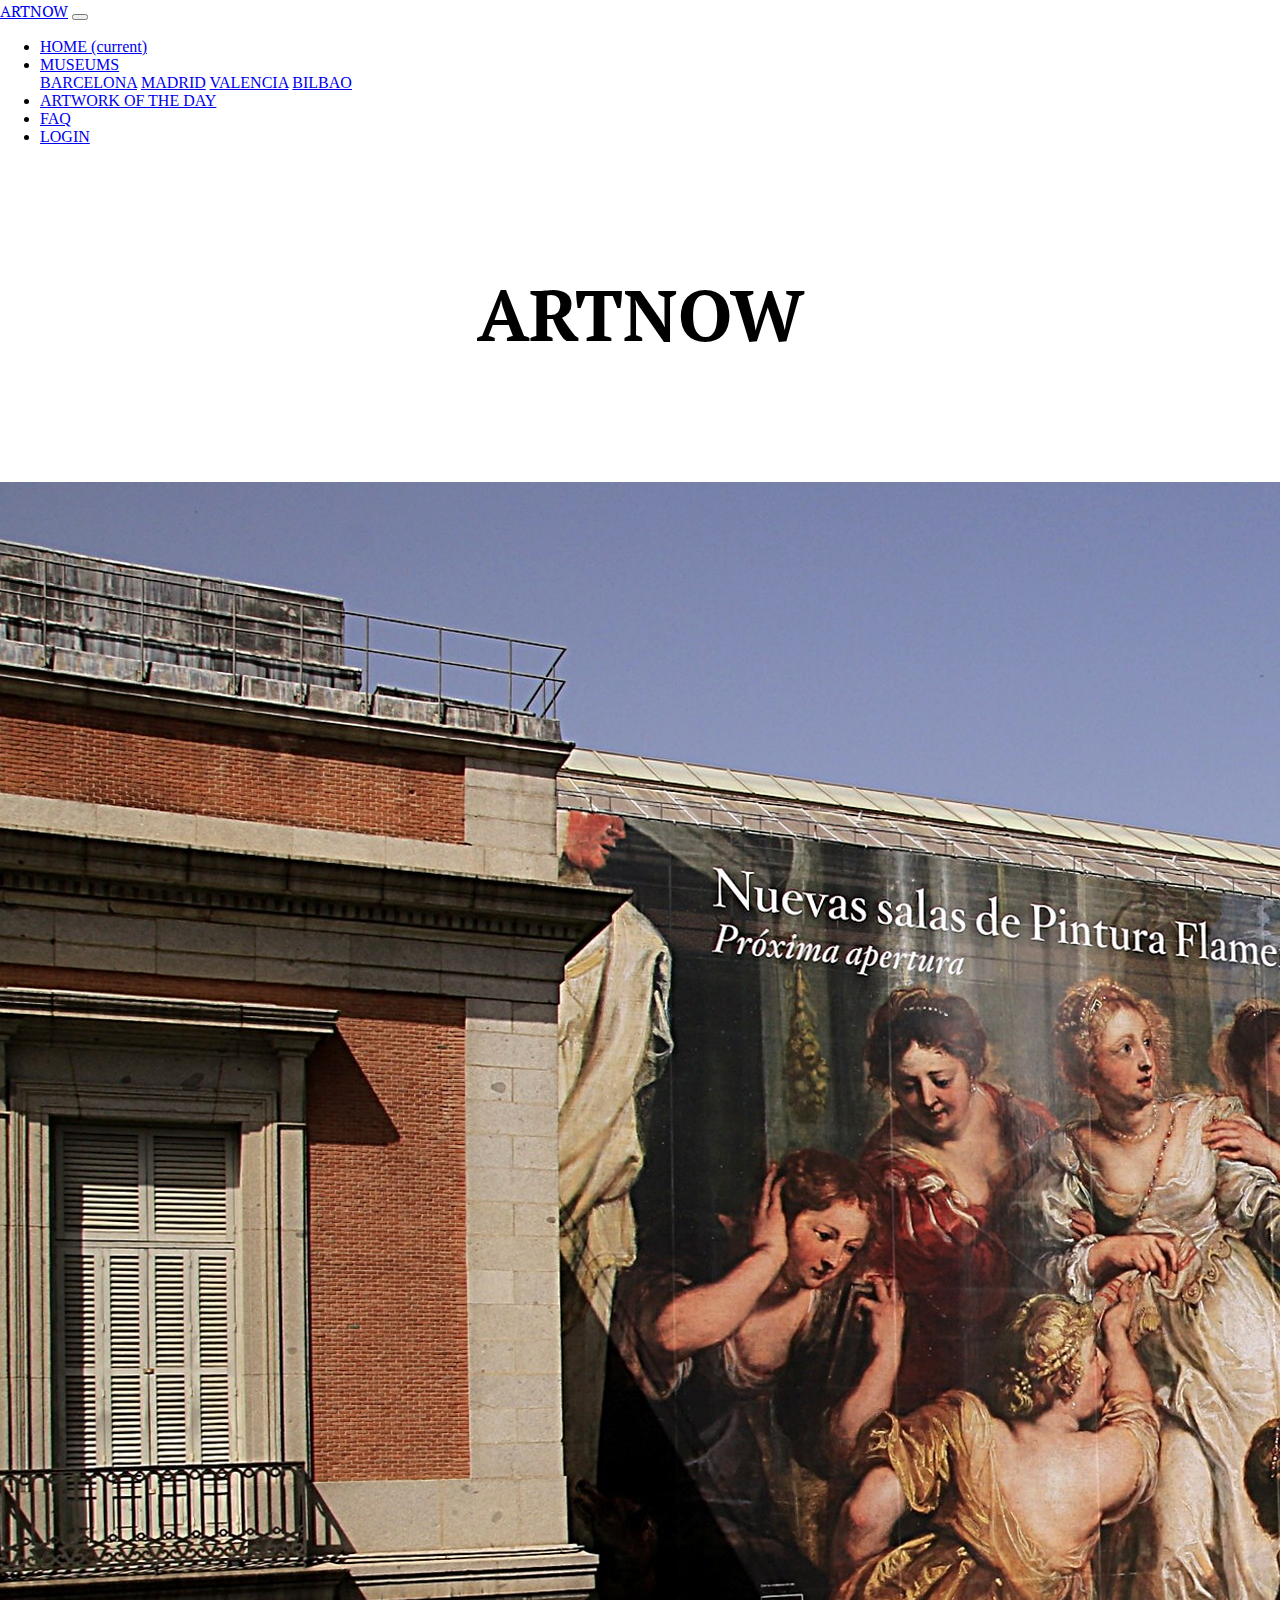
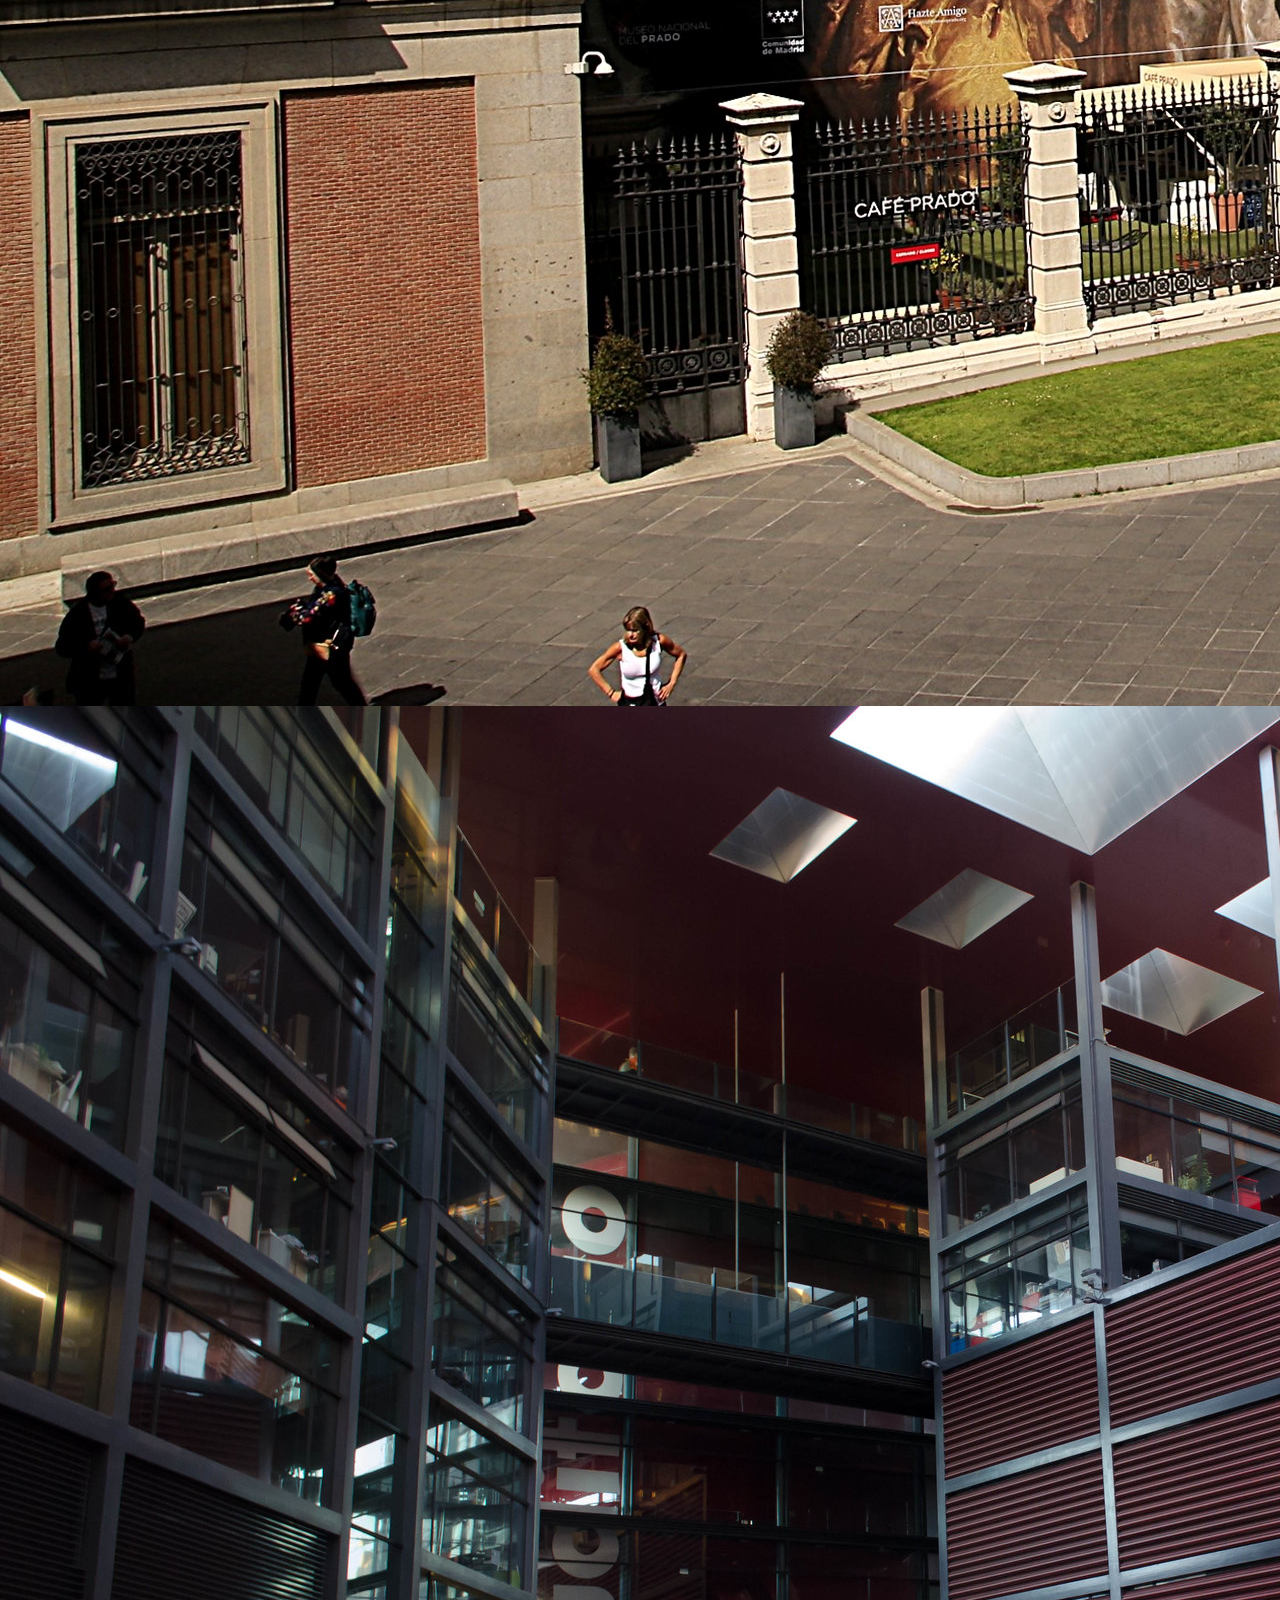
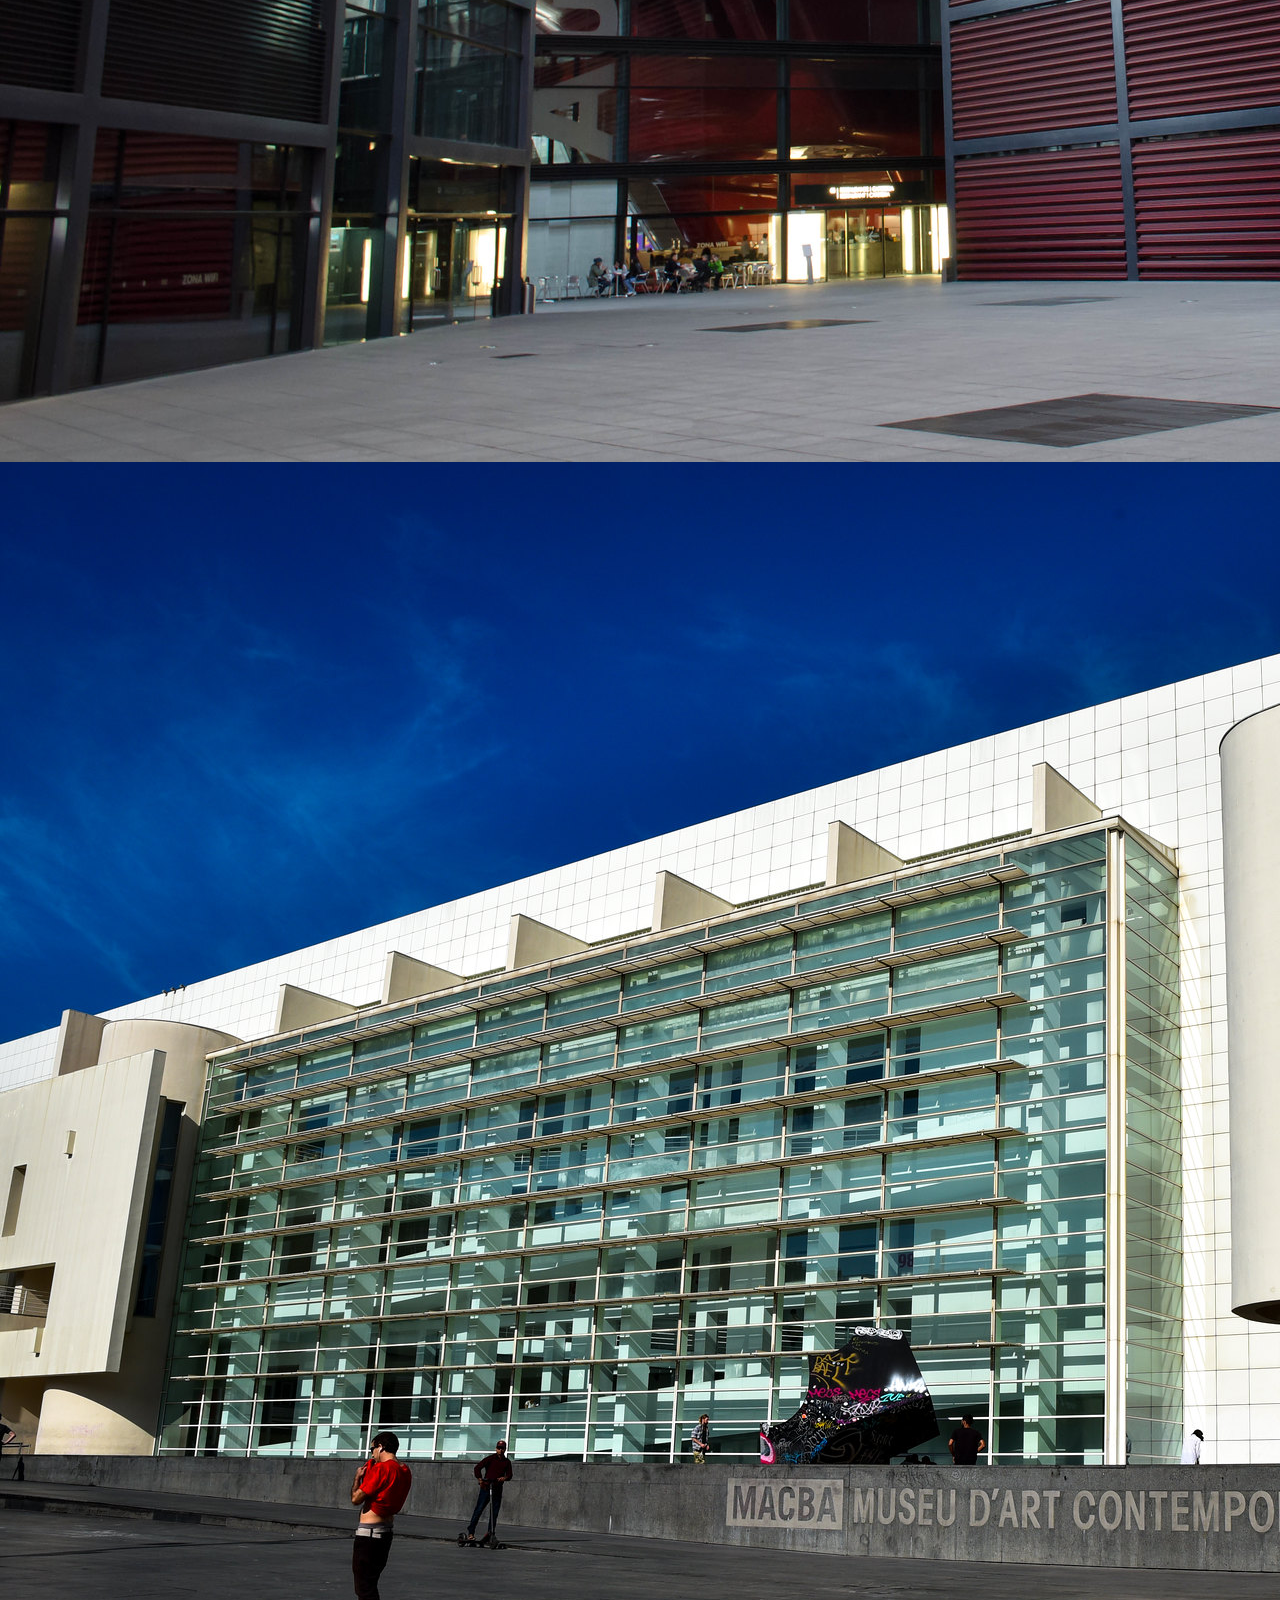
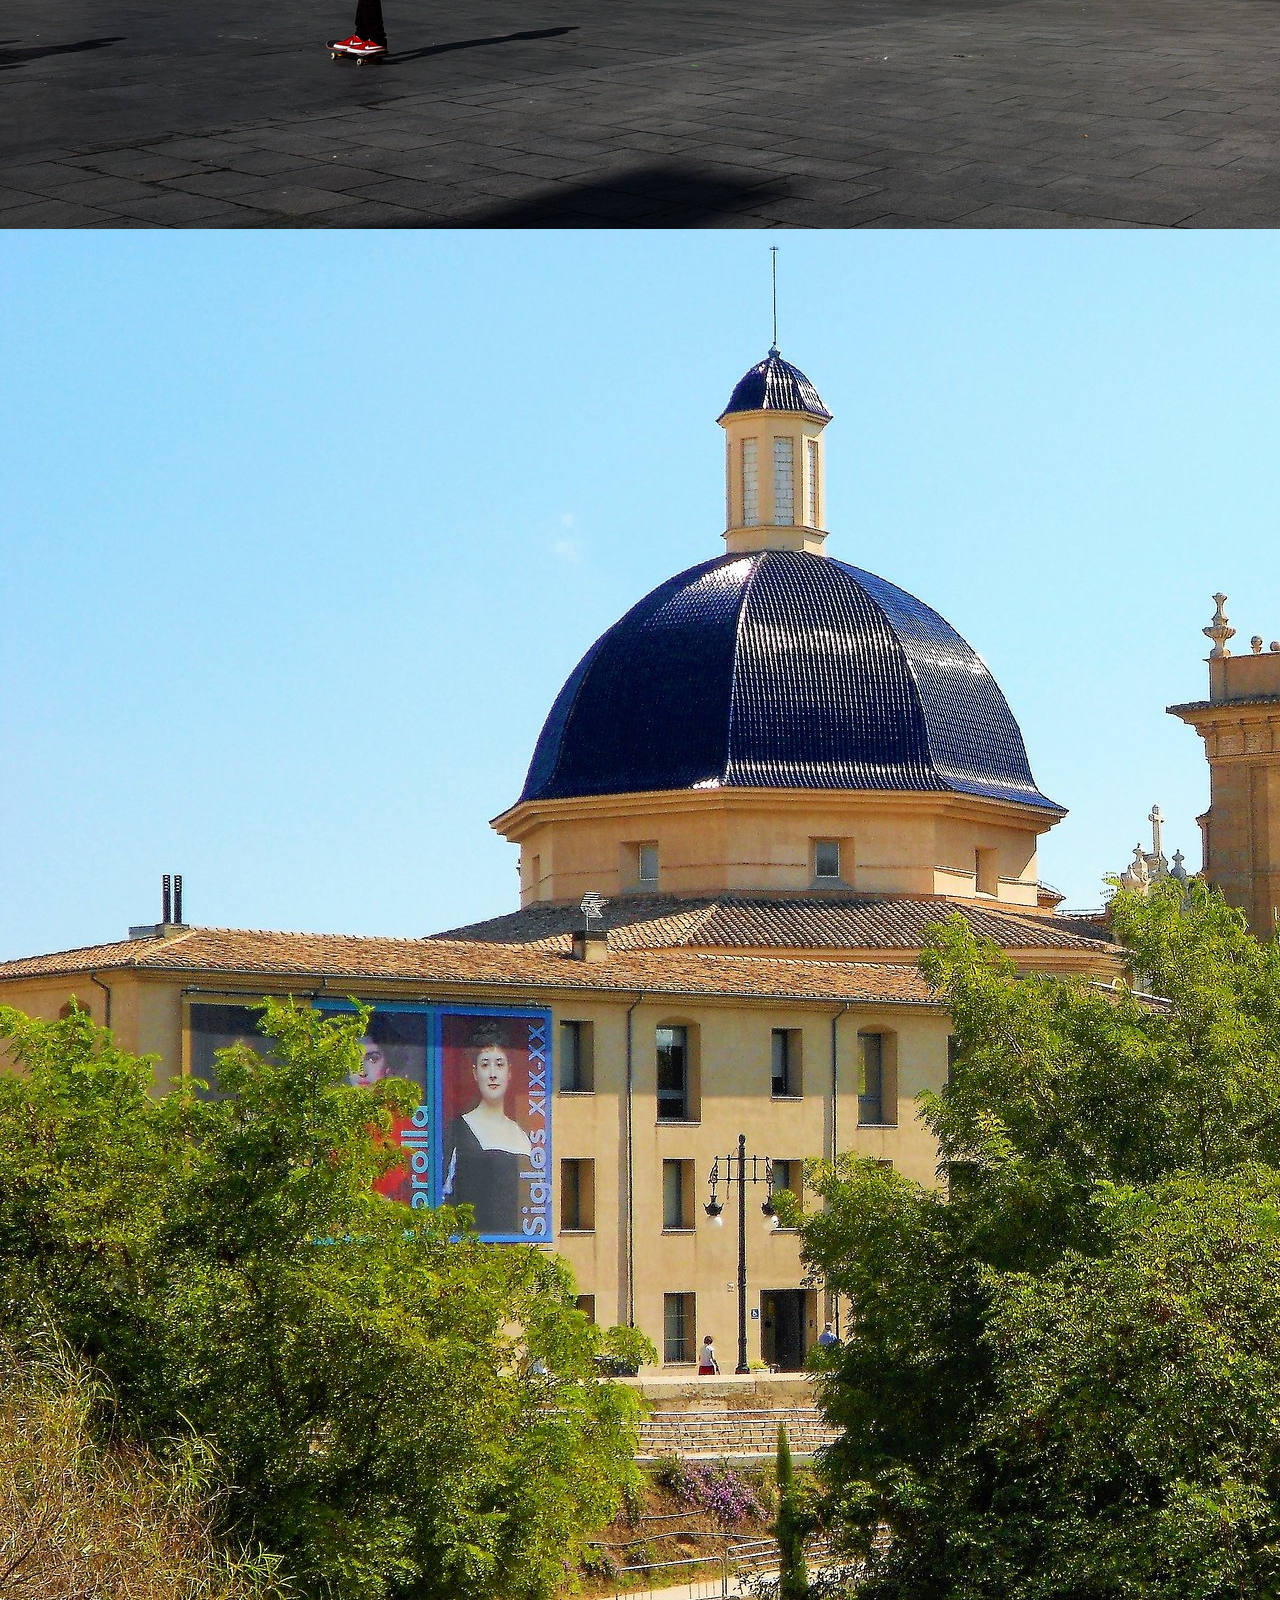
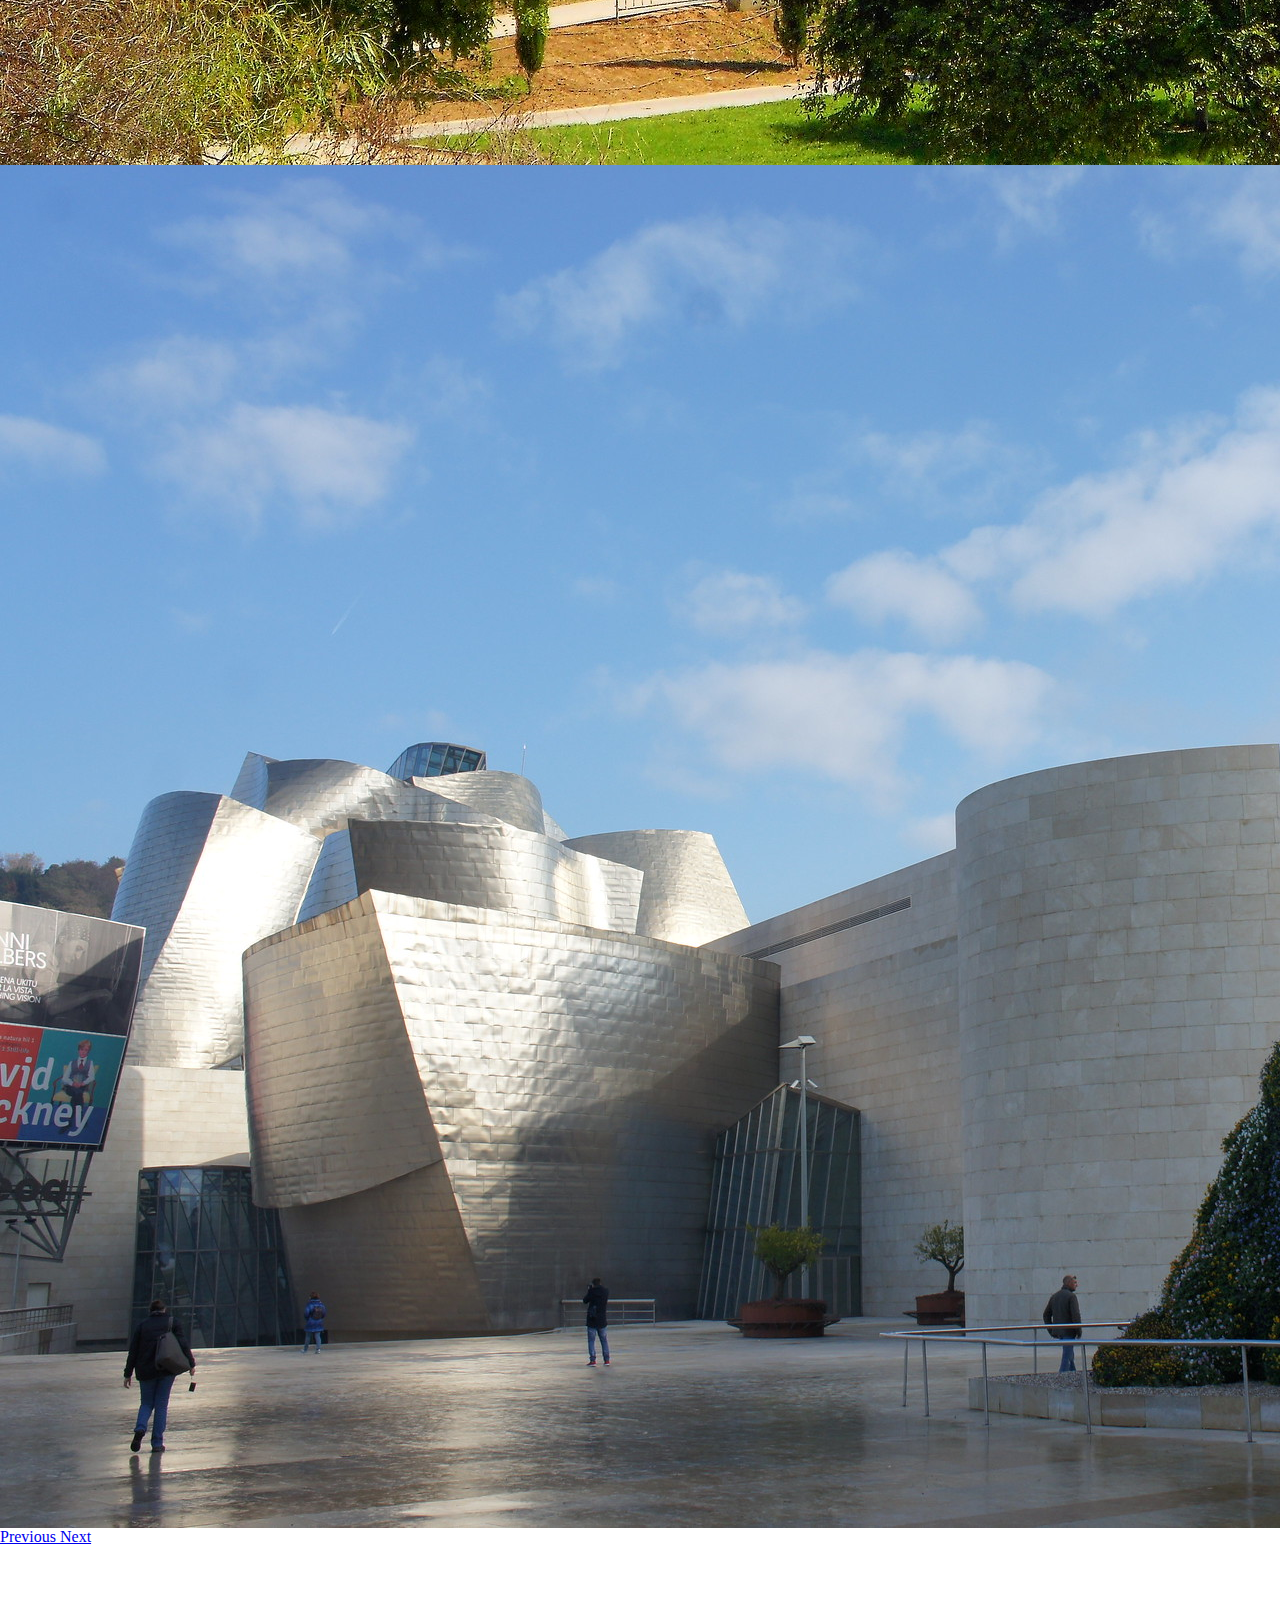
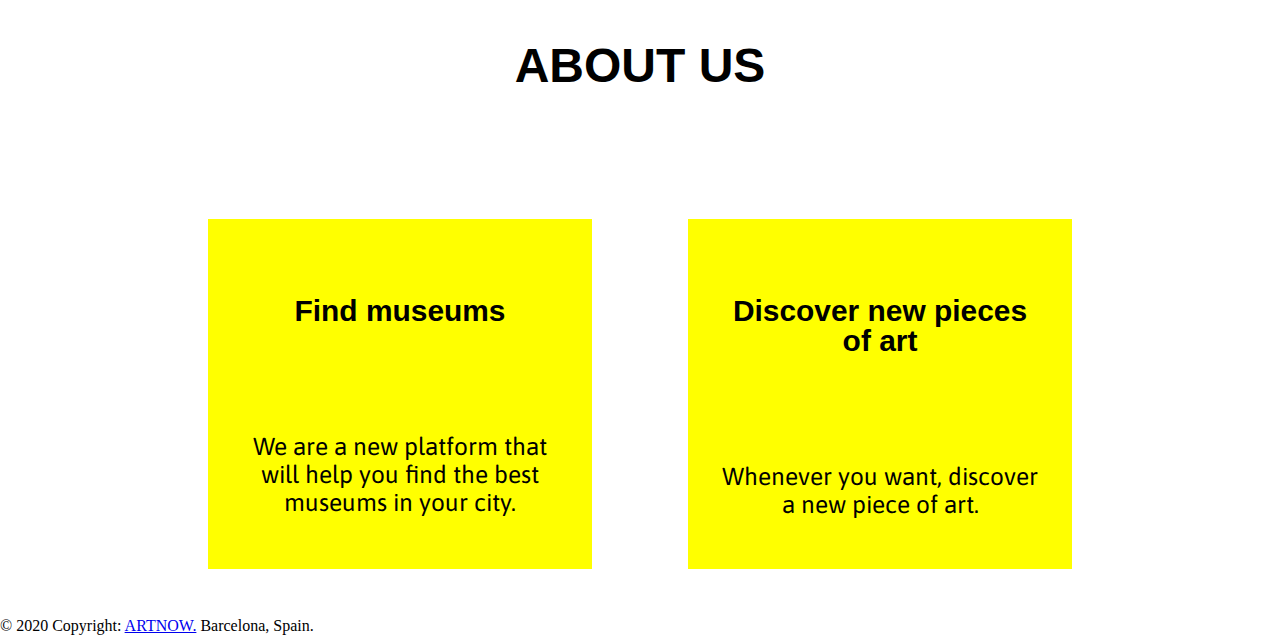
==== index.html @ 7fc39a29 "link to new repository" ====
<html lang="en">
<head>
    <meta charset="utf-8">
    <meta name="viewport" content="width=device-width, initial-scale=1, shrink-to-fit=no">

<!-- BOOTSTRAP AND CSS -->
<link rel="stylesheet" href="https://stackpath.bootstrapcdn.com/bootstrap/4.5.0/css/bootstrap.min.css" integrity="sha384-9aIt2nRpC12Uk9gS9baDl411NQApFmC26EwAOH8WgZl5MYYxFfc+NcPb1dKGj7Sk" crossorigin="anonymous">
<link rel="stylesheet" href="styles/style.css">

<!-- FONTS -->
<link href="https://fonts.googleapis.com/css2?family=PT+Serif:ital,wght@1,700&display=swap" rel="stylesheet">
<link href="https://fonts.googleapis.com/css2?family=PT+Serif:ital,wght@1,700&display=swap" rel="stylesheet">
<link href="https://fonts.googleapis.com/css2?family=Asap&display=swap" rel="stylesheet">

  <title>ARTNOW</title>
</head>
<body>

<!-- FIRST SECTION: NAV BAR -->
<nav class="navbar navbar-expand-lg navbar-light">
  <a class="navbar-brand" href="#">ARTNOW</a>
  <button class="navbar-toggler" type="button" data-toggle="collapse" data-target="#navbarNavDropdown" aria-controls="navbarNavDropdown" aria-expanded="false" aria-label="Toggle navigation">
    <span class="navbar-toggler-icon"></span>
  </button>
  <div class="collapse navbar-collapse" id="navbarNavDropdown">
    <ul class="navbar-nav">
      <li class="nav-item active">
        <a class="nav-link" href="#"> HOME <span class="sr-only">(current)</span></a>
      </li>
      <li class="nav-item dropdown">
        <a class="nav-link dropdown-toggle" href="museums.html" id="navbarDropdownMenuLink" data-toggle="dropdown" aria-haspopup="true" aria-expanded="false">
          MUSEUMS
        </a>
        <div class="dropdown-menu" aria-labelledby="navbarDropdownMenuLink">
          <a class="dropdown-item" href="museums.html">BARCELONA</a>
          <a class="dropdown-item" href="madrid.html">MADRID</a>
          <a class="dropdown-item" href="valencia.html">VALENCIA</a>
          <a class="dropdown-item" href="bilbao.html">BILBAO</a>
        </div>
      </li>
      <li class="nav-item">
        <a class="nav-link" href="artwork.html"> ARTWORK OF THE DAY </a>
      </li>
      <li class="nav-item">
        <a class="nav-link" href="faq.html"> FAQ </a>
      </li>
      <li class="nav-item">
        <a class="nav-link" href="singin.html"> LOGIN </a>
      </li>
    </ul>
  </div>
</nav>

<!-- H1 -->
<h2> ARTNOW </h2>

<!-- SECOND SECTION: CAROUSEL -->
<div id="carouselExampleControls" class="carousel slide" data-ride="carousel">
  <div class="carousel-inner">
    <div class="carousel-item active">
      <img class="d-block w-100" src="assets/img/prado.jpg" alt="First slide">
    </div>
    <div class="carousel-item">
      <img class="d-block w-100" src="assets/img/mncars.jpg" alt="Second slide">
    </div>
    <div class="carousel-item">
      <img class="d-block w-100" src="assets/img/macba.jpg" alt="Third slide">
    </div>
    <div class="carousel-item">
      <img class="d-block w-100" src="assets/img/mbav.jpg" alt="Third slide">
    </div>
    <div class="carousel-item">
      <img class="d-block w-100" src="assets/img/guggenheim.jpg" alt="Third slide">
    </div>
  </div>
  <a class="carousel-control-prev" href="#carouselExampleControls" role="button" data-slide="prev">
    <span class="carousel-control-prev-icon" aria-hidden="true"></span>
    <span class="sr-only">Previous</span>
  </a>
  <a class="carousel-control-next" href="#carouselExampleControls" role="button" data-slide="next">
    <span class="carousel-control-next-icon" aria-hidden="true"></span>
    <span class="sr-only">Next</span>
  </a>
</div>

<!-- THIRD SECTION: BOXES -->
  <section class="section-two" id="section-two-boxes">
    <h3> ABOUT US </h3>
    <div>
      <article class="box">
        <h5> Find museums </h5>
        <br />
        <p> We are a new platform that will help you find the best museums in your city. </p>
      </article>
      <article class="box">
        <h5> Discover new pieces of art </h5>
        <br />
        <p> Whenever you want, discover a new piece of art. </p>
      </article>
    </div>
  </section>

<!-- FOUR SECTION: FOOTER -->
  <footer class="page-footer font-small blue">
    <div class="footer-copyright text-center py-3">© 2020 Copyright:
      <a href="#">ARTNOW.</a> Barcelona, Spain.
    </div>
  </footer>

<!-- Primero jQuery, segundo Popper.js, tercero Bootstrap JS -->
<script src="https://code.jquery.com/jquery-3.5.1.slim.min.js" integrity="sha384-DfXdz2htPH0lsSSs5nCTpuj/zy4C+OGpamoFVy38MVBnE+IbbVYUew+OrCXaRkfj" crossorigin="anonymous"></script>
<script src="https://cdn.jsdelivr.net/npm/popper.js@1.16.0/dist/umd/popper.min.js" integrity="sha384-Q6E9RHvbIyZFJoft+2mJbHaEWldlvI9IOYy5n3zV9zzTtmI3UksdQRVvoxMfooAo" crossorigin="anonymous"></script>
<script src="https://stackpath.bootstrapcdn.com/bootstrap/4.5.0/js/bootstrap.min.js" integrity="sha384-OgVRvuATP1z7JjHLkuOU7Xw704+h835Lr+6QL9UvYjZE3Ipu6Tp75j7Bh/kR0JKI" crossorigin="anonymous"></script>
</body>
</html>
---- styles/style.css ----
/* 0 GENERAL SETTINGS */
        
/* 0 HTML AND BODY */
html, body {
margin: 0;
padding: 0;
}
    
body {
font-size: 1em;
}

p{
font-size: 0.8em;
font-family: 'Asap', sans-serif;
}

.navbar-brand{
font-family: 'PT Serif', serif;
}

h2{
font-family: 'PT Serif', serif;
font-size: 3em;
text-align: center;
line-height: 1em;  
padding-top: 1em;
padding-bottom: 1em;
}
    
h3 {
font-family: 'PT Sans Caption', sans-serif;
font-size: 3em;
text-align: center;
line-height: 1em;
}
    
h4 {
font-family: 'PT Sans Caption', sans-serif;
font-size: 1em;
margin-bottom: 1em;
line-height: 1em;
text-align:left;
}

h5 {
font-family: 'PT Sans Caption', sans-serif;
font-size: 1em;
text-align: center;
line-height: 1em;
}

/* RESPONSIVE DESIGN GENERAL SETTINGS */

@media (min-width: 800px){
p{
        font-size: 0.9em; 
}
h2{
        font-size: 4.5em;
        text-align: center;
        line-height: 1em;  
        padding-top: 1em;
        padding-bottom: 1em; 
        }
h3{
        font-size: 3em;
        text-align: center;
        line-height: 1em;  
}
h4{
        font-size: 1.5em;
        margin-bottom: 1em;
        line-height: 1em;
        text-align:left;   
}
h5{
        font-family: 'PT Sans Caption', sans-serif;
        font-size: 1.1em;
        text-align: center;
        line-height: 1em;   
}       
}

/* SECOND SECTION: CAROUSEL */

/* THIRD SECTION: BOXES */  
.section-two {
width: 30em;
margin: 0 auto;
padding: 3em 0em;
}
  
.box {
background-color: yellow;
font-size: 1.7em;
text-align: center;
border: 0.1 solid #EEE;
box-sizing: border-box;
margin: 3em 5% 0 5%;
padding: 1em;
width: 40%;
}

#section-two-boxes > div {
display: flex;
justify-content: space-between;
flex-direction: row;
flex-wrap: wrap;
}

.box:hover {
background-color: #E6DDF3;
transition-property: height;
transition-duration: 1s;
transition-timing-function:linear;
transition-delay: 1s;
}

/* RESPONSIVE DESIGN BOXES */

@media (min-width: 800px){
        .section-two{
        width: 60em;
        margin: 0 auto;
        padding: 3em 0em;     
        }
}

/* FOUR SECTION: FOOTER */

        /* 2 MUSEUMS */

/* FIRST SECTION: MUSEUMS BOXES */        
.section-one-museums {
width: 20em;
margin: 0 auto;
padding: 1em 0;
}

#section-one-boxes-museums > div {
display: flex;
justify-content: space-between;
flex-direction: column;
flex-wrap: wrap;
}

.box-museums img {
width: 15em;
float: left;
padding-right:1em;
}
  
.box-museums {
background-color: yellow;
font-size: 1.1em;
text-align: left;
box-sizing: border-box;
margin: 0.5em 5% 0 0;
padding: 2em;
width: 100%;
}

.a-museum{
text-decoration: none;
color: black;
font-size: 0.9em;
}

/* RESPONSIVE DESIGN FOR MUSEUMS BOXES */

@media (min-width: 800px){
.section-one-museums{
        width: 70em;
        margin: 0 auto;
        padding: 3em 0;
        }
.box-museums img{
        width: 30em;
        float: left;
        padding-right:2em;      
        }
.box-museums{
        background-color: yellow;
        font-size: 1.1em;
        text-align: left;
        box-sizing: border-box;
        margin: 3em 5% 0 0;
        padding: 3em;
        width: 100%;
        }
.a-museum{
        text-decoration: none;
        color: black;
        font-size: 0.9em;      
        }
}

        /* 3 ARTWORK OF THE DAY */

/* FIRST SECTION: ARTWORK OF THE DAY */      

.section-one-artwork {
width: 20em;
margin: 0 auto;
padding: 1em 0;
object-fit: contain;
}
    
#section-one-box-artwork > div {
display: flex;
justify-content: space-between;
flex-direction: column;
flex-wrap: wrap;
}
    
.box-artwork img {
width: 30%;
float: left;
padding-right:2em;
}
      
.box-artwork {
background-color: white;
font-size: 1.1em;
text-align: left;
box-sizing: border-box;
margin: 2em 5% 0 0;
padding: 2em;
width: 100%;
height: 100%;
}

/* RESPONSIVE DESIGN FOR ARTWORK OF THE DAY BOX */

@media (min-width: 800px){
.section-one-artwork{
        width: 70em;
        padding: 3em 0;
        object-fit: contain;
        }
.box-artwork img{
        width: 50%;
        float: left;
        padding-right:2em;
        }
}

        /* 4 FAQ */

.section-one-faq {
width: 20em;
margin: 0 auto;
padding: 1em 0;
}
            
#section-one-boxes-faq > div {
display: flex;
justify-content: space-between;
flex-direction: column;
flex-wrap: wrap;
}
            
.box-faq:hover {
background-color: #E6DDF3;
width: 100%;
transition-property: height;
transition-duration: 1s;
transition-timing-function:linear;
transition-delay: 1s;
}
              
.box-faq {
background-color: yellow;
font-size: 1.3em;
text-align: left;
box-sizing: border-box;
margin: 2em 5% 0 0;
padding: 1em;
width: 100%;
}

/* RESPONSIVE DESIGN FOR FAQ BOXES */

@media (min-width: 800px){
.section-one-faq{
        width: 70em;
        margin: 0 auto;
        padding: 3em 0;
        }
}
         
        /* 5 LOG IN */

.section-one-login {
width: 20em;
margin: 0 auto;
padding: 3em 0;
text-align: center;
}
                    
.box-login {
background-color: yellow;
font-size: 1.1em;
text-align: center;
box-sizing: border-box;
margin: 2em 5% 0 0;
padding: 5em;
width: 100%;
}
            
.a-login{
text-decoration: none;
color: black;
}
            
.form-login-container button {
border: 0.01 solid black;
color: black;
background-color: white;
padding: 0.1em;
margin-top: 2em;
}
            
.login-form {
width: 100%;
margin: 0.1em auto auto auto;
font-size: 1.1em;
text-align: center;
}
            
.form-login-container input, select {
height: 2em;
padding: 0.1em;
width: 100%;
outline: none;
}

/* RESPONSIVE DESIGN FOR LOGIN BOX */

@media (min-width: 800px){
.section-one-login{
        width: 25em;
        margin: 0 auto;
        padding: 3em 0;
        text-align: center;
        }
}

        /* 6 REGISTER */

.section-one-register {
width: 20em;
margin: 0 auto;
padding: 3em 0;
text-align: center;
}
                    
.box-register {
background-color: yellow;
font-size: 1.1em;
text-align: center;
box-sizing: border-box;
margin: 2em 5% 0 0;
padding: 5em;
width: 100%;
}
            
.singup-button{
text-decoration: none;
color: black;
}
            
.form-register-container button {
border: 0.01 solid black;
color: black;
background-color: white;
padding: 0.1em;
margin-top: 2em;
}
            
.register-form {
width: 100%;
margin: 0.1em auto auto auto;
font-size: 1.1em;
text-align: center;
}
            
.form-register-container input, select {
height: 2em;
padding: 0.1em;
width: 100%;
outline: none;
}

/* RESPONSIVE DESIGN FOR SIGN UP BOX */

@media (min-width: 800px){
.section-one-register{
        width: 25em;
        margin: 0 auto;
        padding: 3em 0;
        text-align: center;
}
}


.container-error{
        color: red;
      }
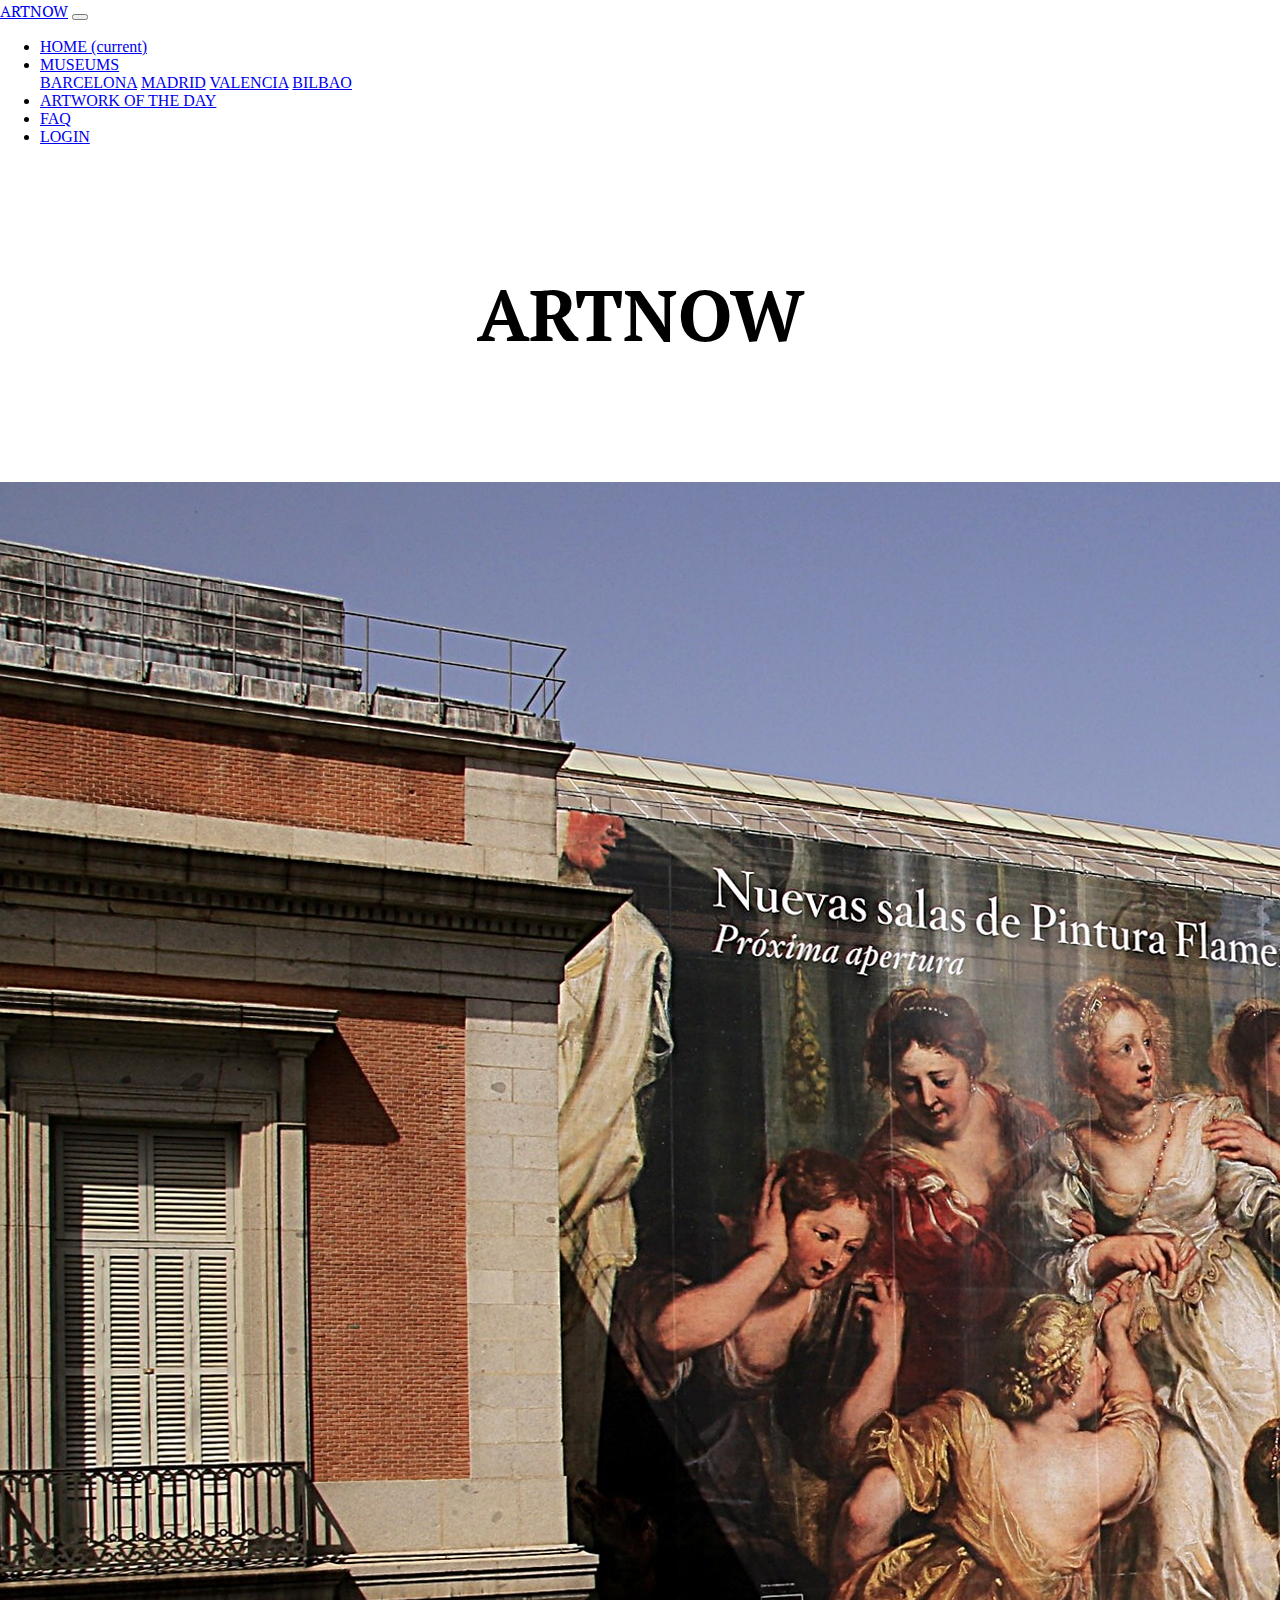
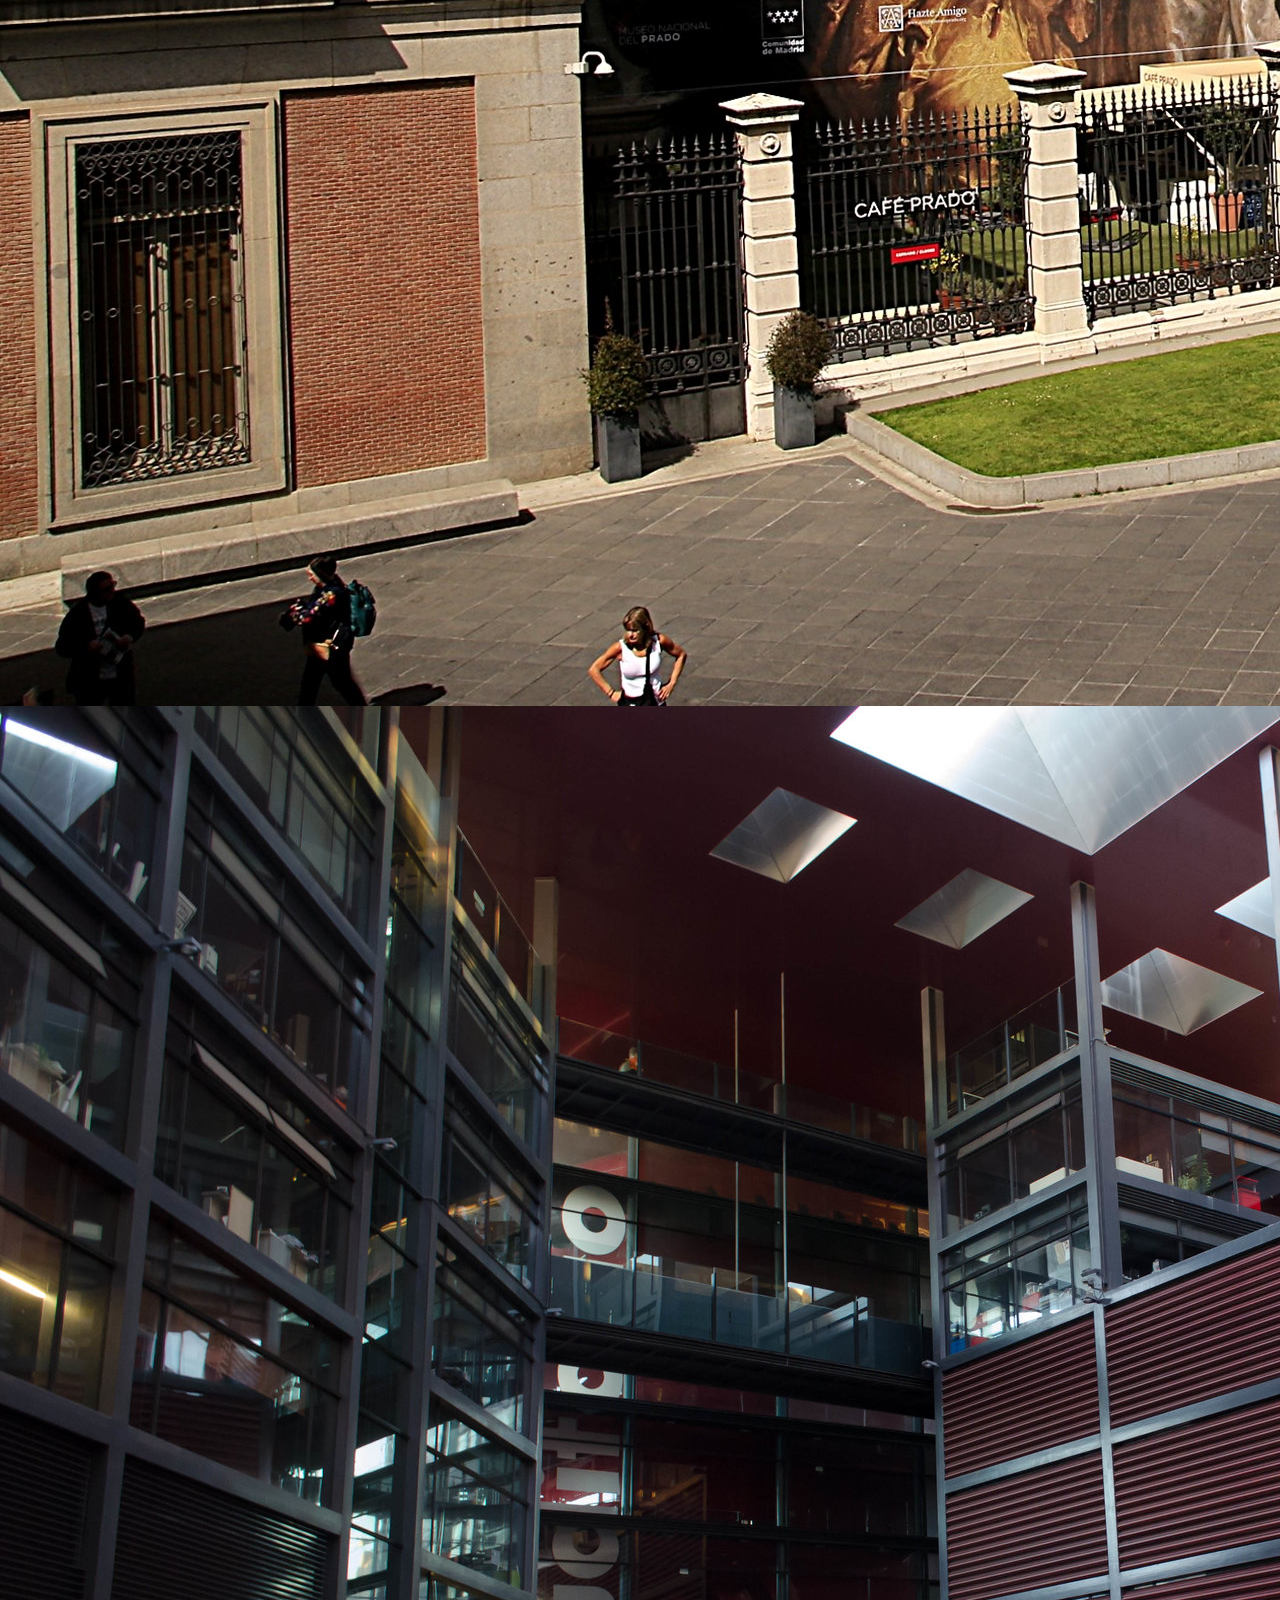
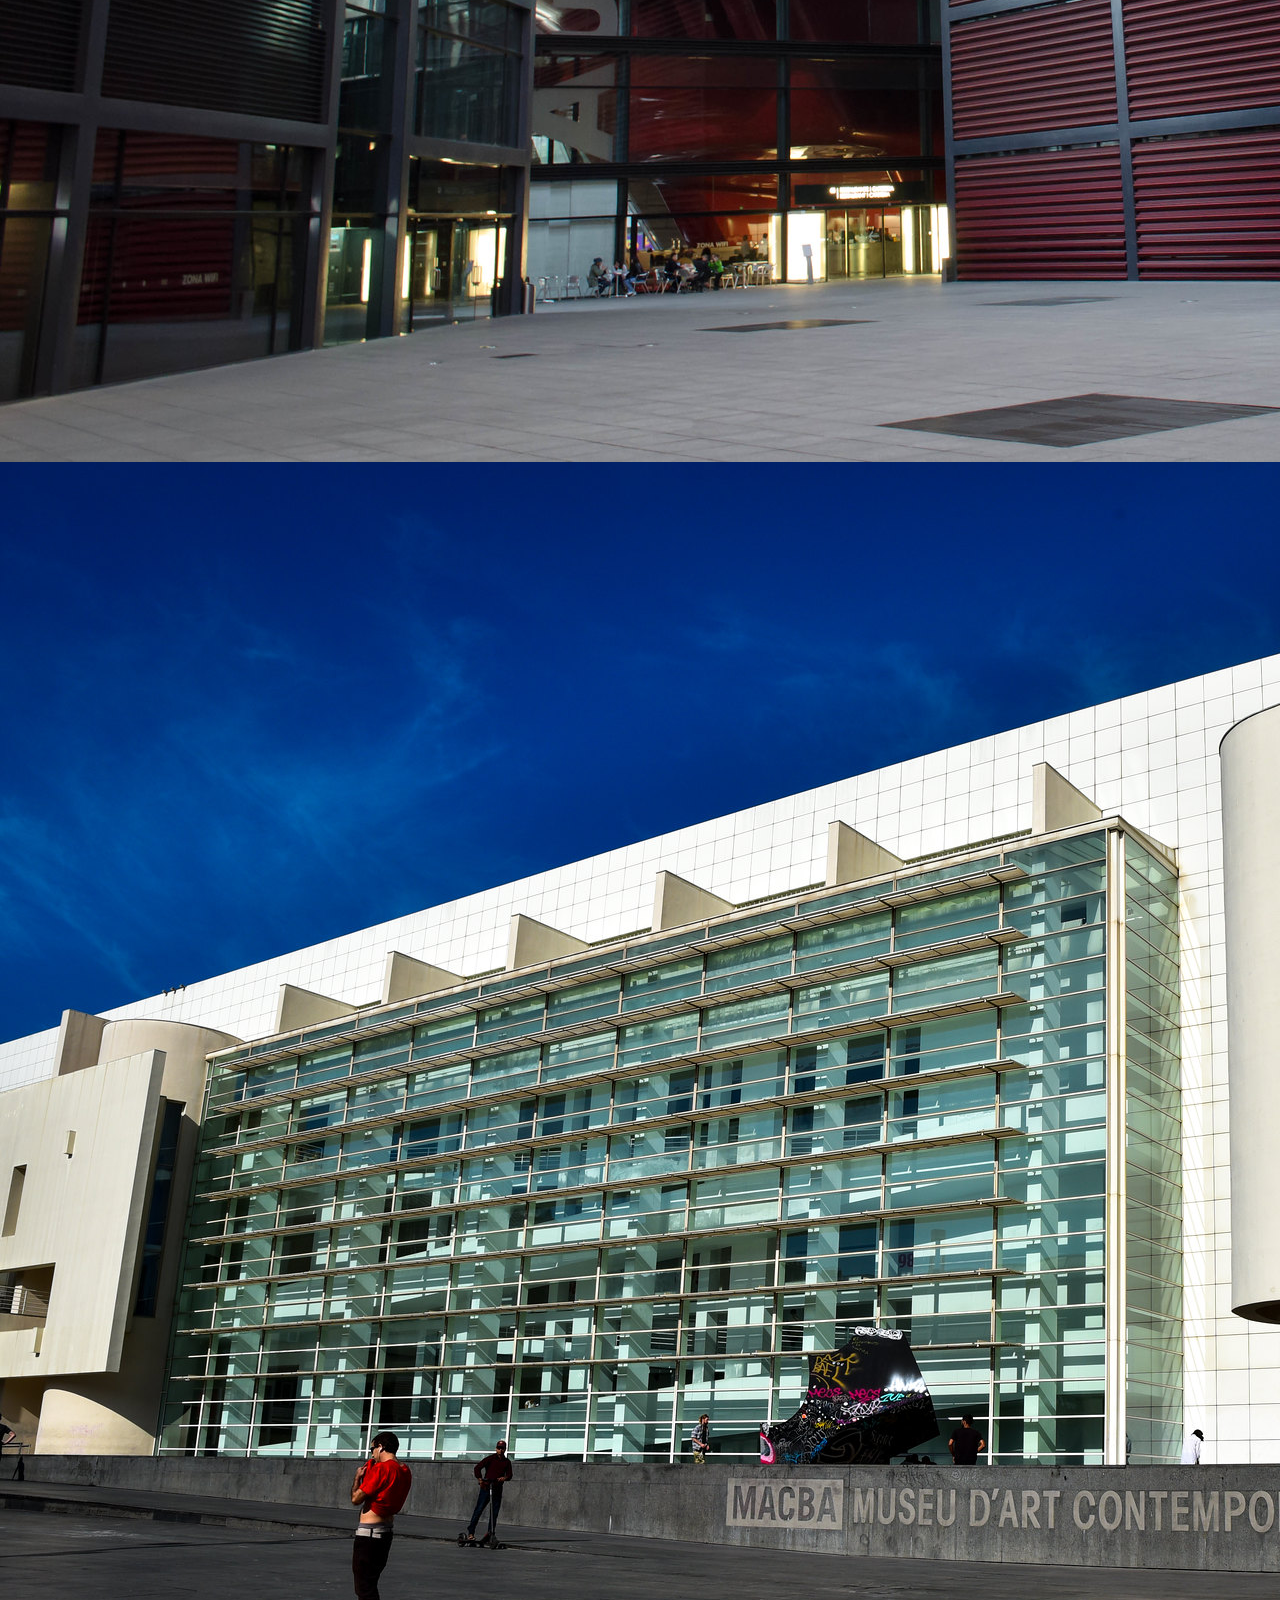
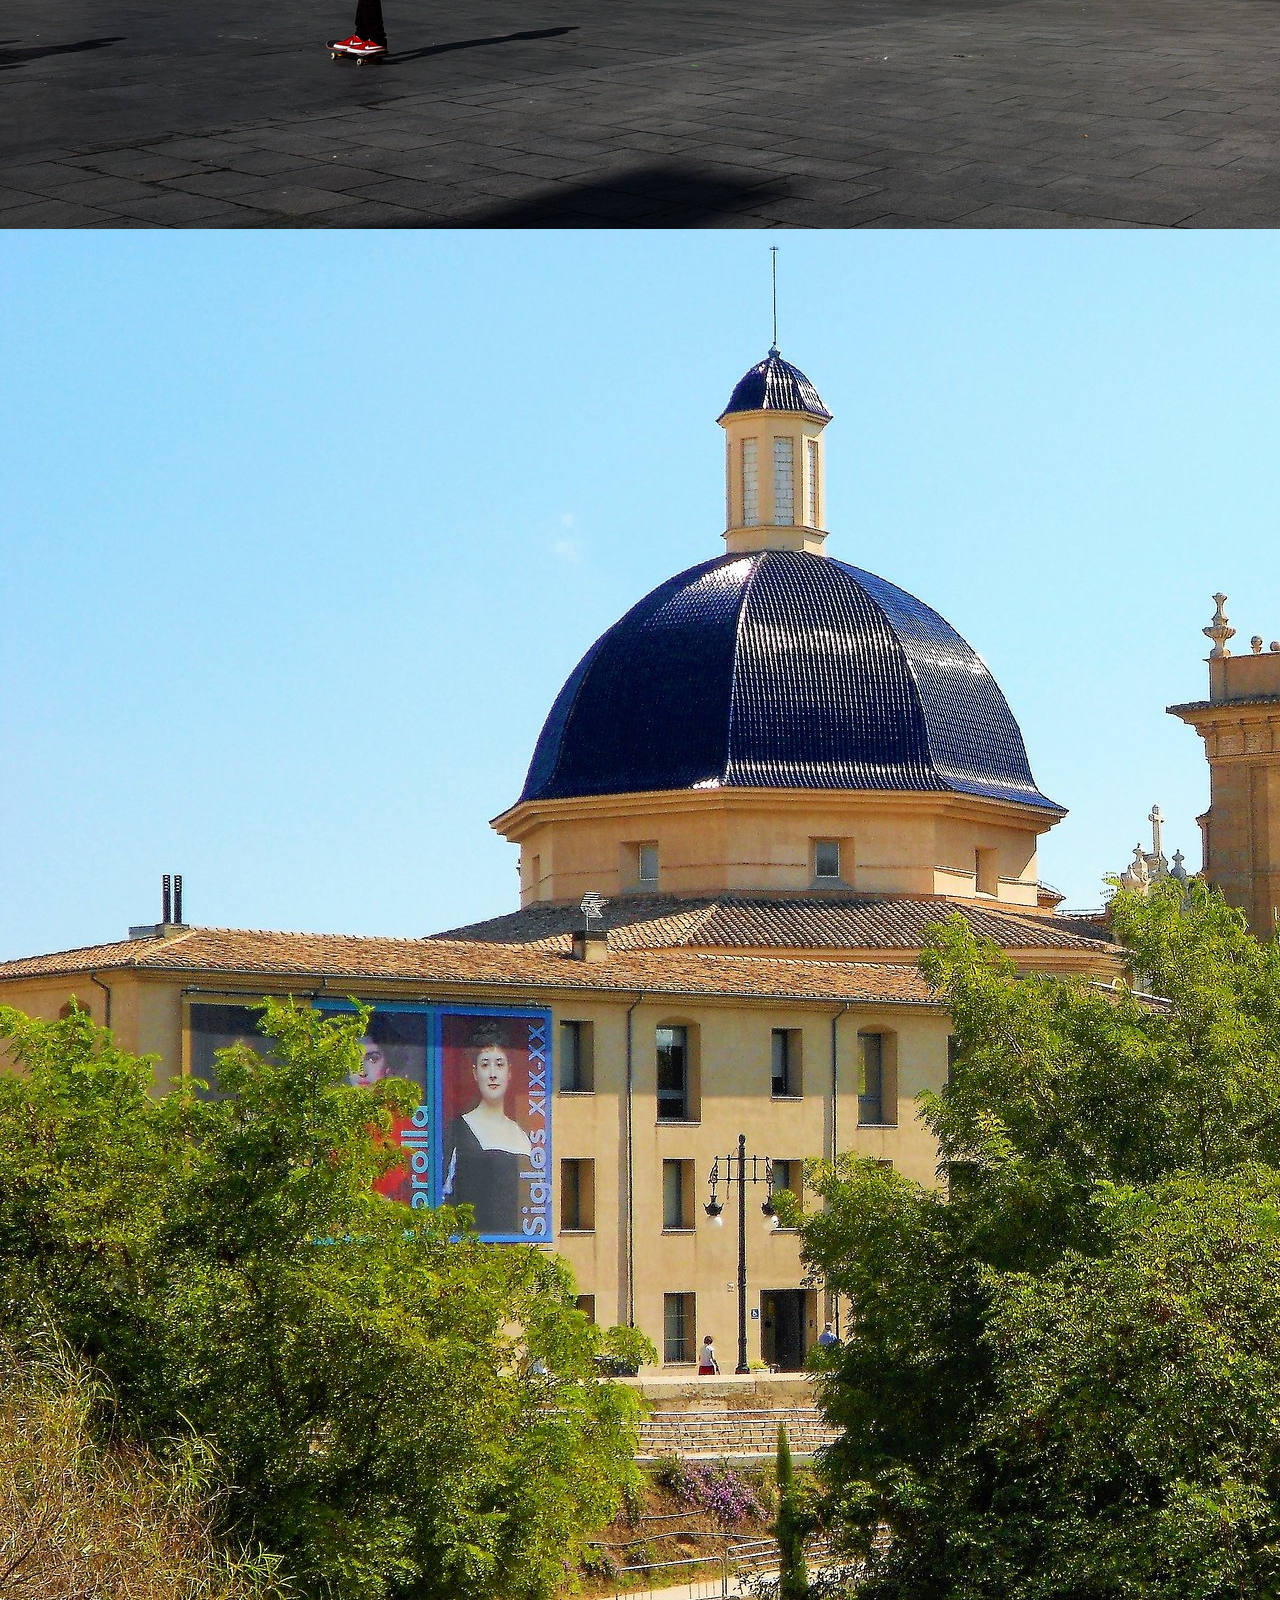
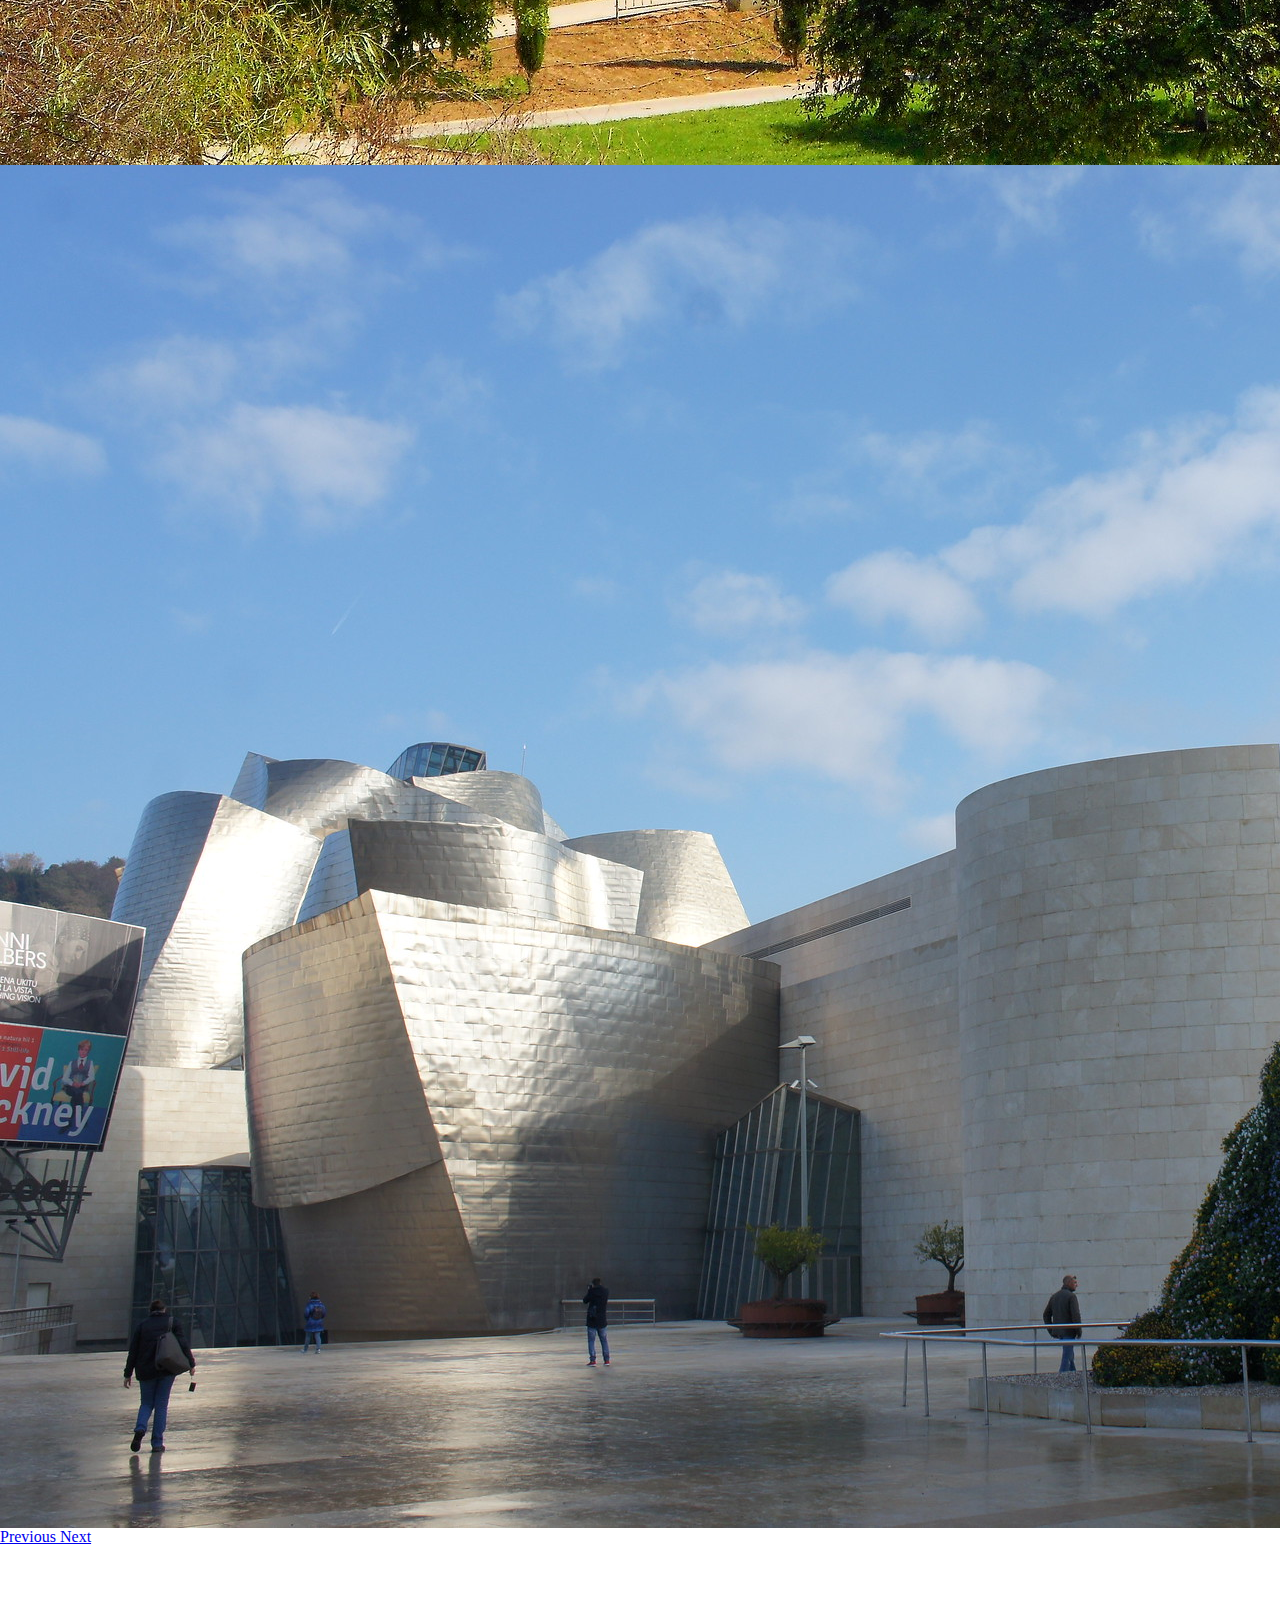
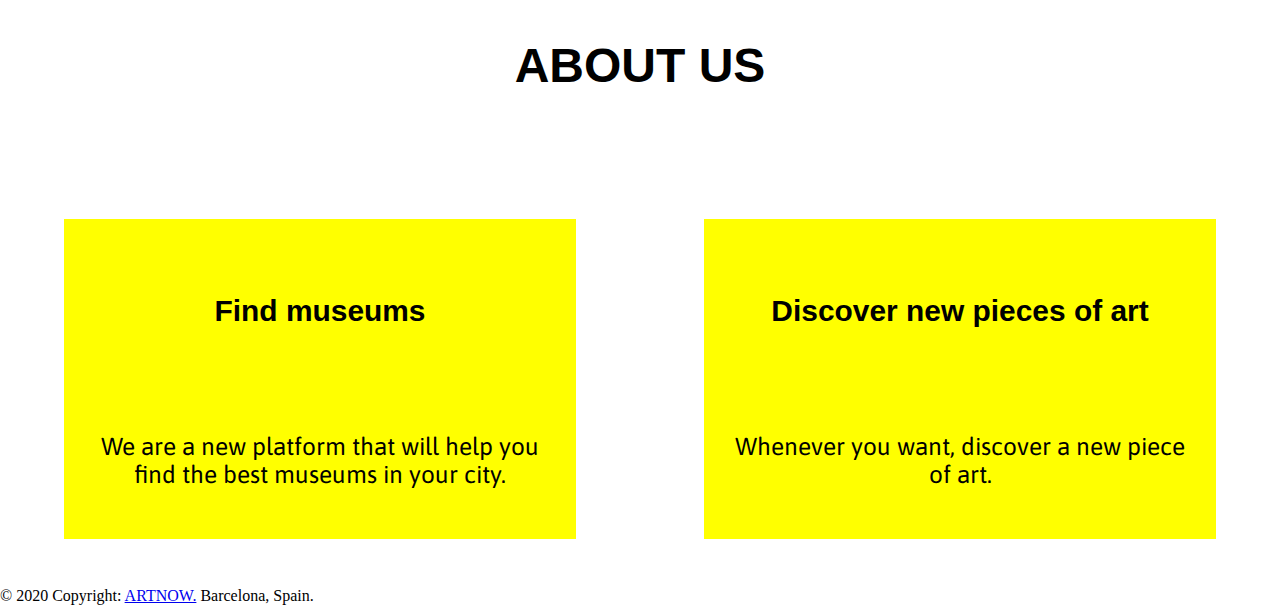
==== commit 7dfef8d5: "some problems resolved" ====
--- a/index.html
+++ b/index.html
@@ -86,7 +86,7 @@
 <!-- THIRD SECTION: BOXES -->
   <section class="section-two" id="section-two-boxes">
     <h3> ABOUT US </h3>
-    <div>
+    <div class="box-container">
       <article class="box">
         <h5> Find museums </h5>
         <br />
--- a/styles/style.css
+++ b/styles/style.css
@@ -85,11 +85,11 @@
 /* SECOND SECTION: CAROUSEL */
 
 /* THIRD SECTION: BOXES */  
-.section-two {
+/*.section-two {
 width: 30em;
 margin: 0 auto;
 padding: 3em 0em;
-}
+}*/
   
 .box {
 background-color: yellow;
@@ -99,15 +99,19 @@
 box-sizing: border-box;
 margin: 3em 5% 0 5%;
 padding: 1em;
-width: 40%;
-}
-
-#section-two-boxes > div {
+}
+
+.box-container{
+display: flex;
+flex-direction: column;
+}
+
+/*#section-two-boxes > div {
 display: flex;
 justify-content: space-between;
 flex-direction: row;
 flex-wrap: wrap;
-}
+}*/
 
 .box:hover {
 background-color: #E6DDF3;
@@ -121,9 +125,15 @@
 
 @media (min-width: 800px){
         .section-two{
+        margin: 0 auto;
+        padding: 3em 0em; 
+        }
+        .box-container{
+        display: flex;
+        flex-direction: row;    
+        }
+        .box{
         width: 60em;
-        margin: 0 auto;
-        padding: 3em 0em;     
         }
 }
 
@@ -149,6 +159,7 @@
 width: 15em;
 float: left;
 padding-right:1em;
+margin-bottom: 1em;
 }
   
 .box-museums {
@@ -176,7 +187,7 @@
         padding: 3em 0;
         }
 .box-museums img{
-        width: 30em;
+        width: 40em;
         float: left;
         padding-right:2em;      
         }
@@ -214,10 +225,14 @@
 flex-wrap: wrap;
 }
     
-.box-artwork img {
-width: 30%;
+.piece-of-art img {
+width: 100%;
+}
+
+.piece-of-art{
+width: 300px;
 float: left;
-padding-right:2em;
+margin-bottom: 1em;
 }
       
 .box-artwork {
@@ -239,11 +254,10 @@
         padding: 3em 0;
         object-fit: contain;
         }
-.box-artwork img{
-        width: 50%;
-        float: left;
-        padding-right:2em;
-        }
+.piece-of-art{
+        width: 35em;
+        margin-right: 1em;
+}
 }
 
         /* 4 FAQ */
@@ -403,8 +417,3 @@
         text-align: center;
 }
 }
-
-
-.container-error{
-        color: red;
-      }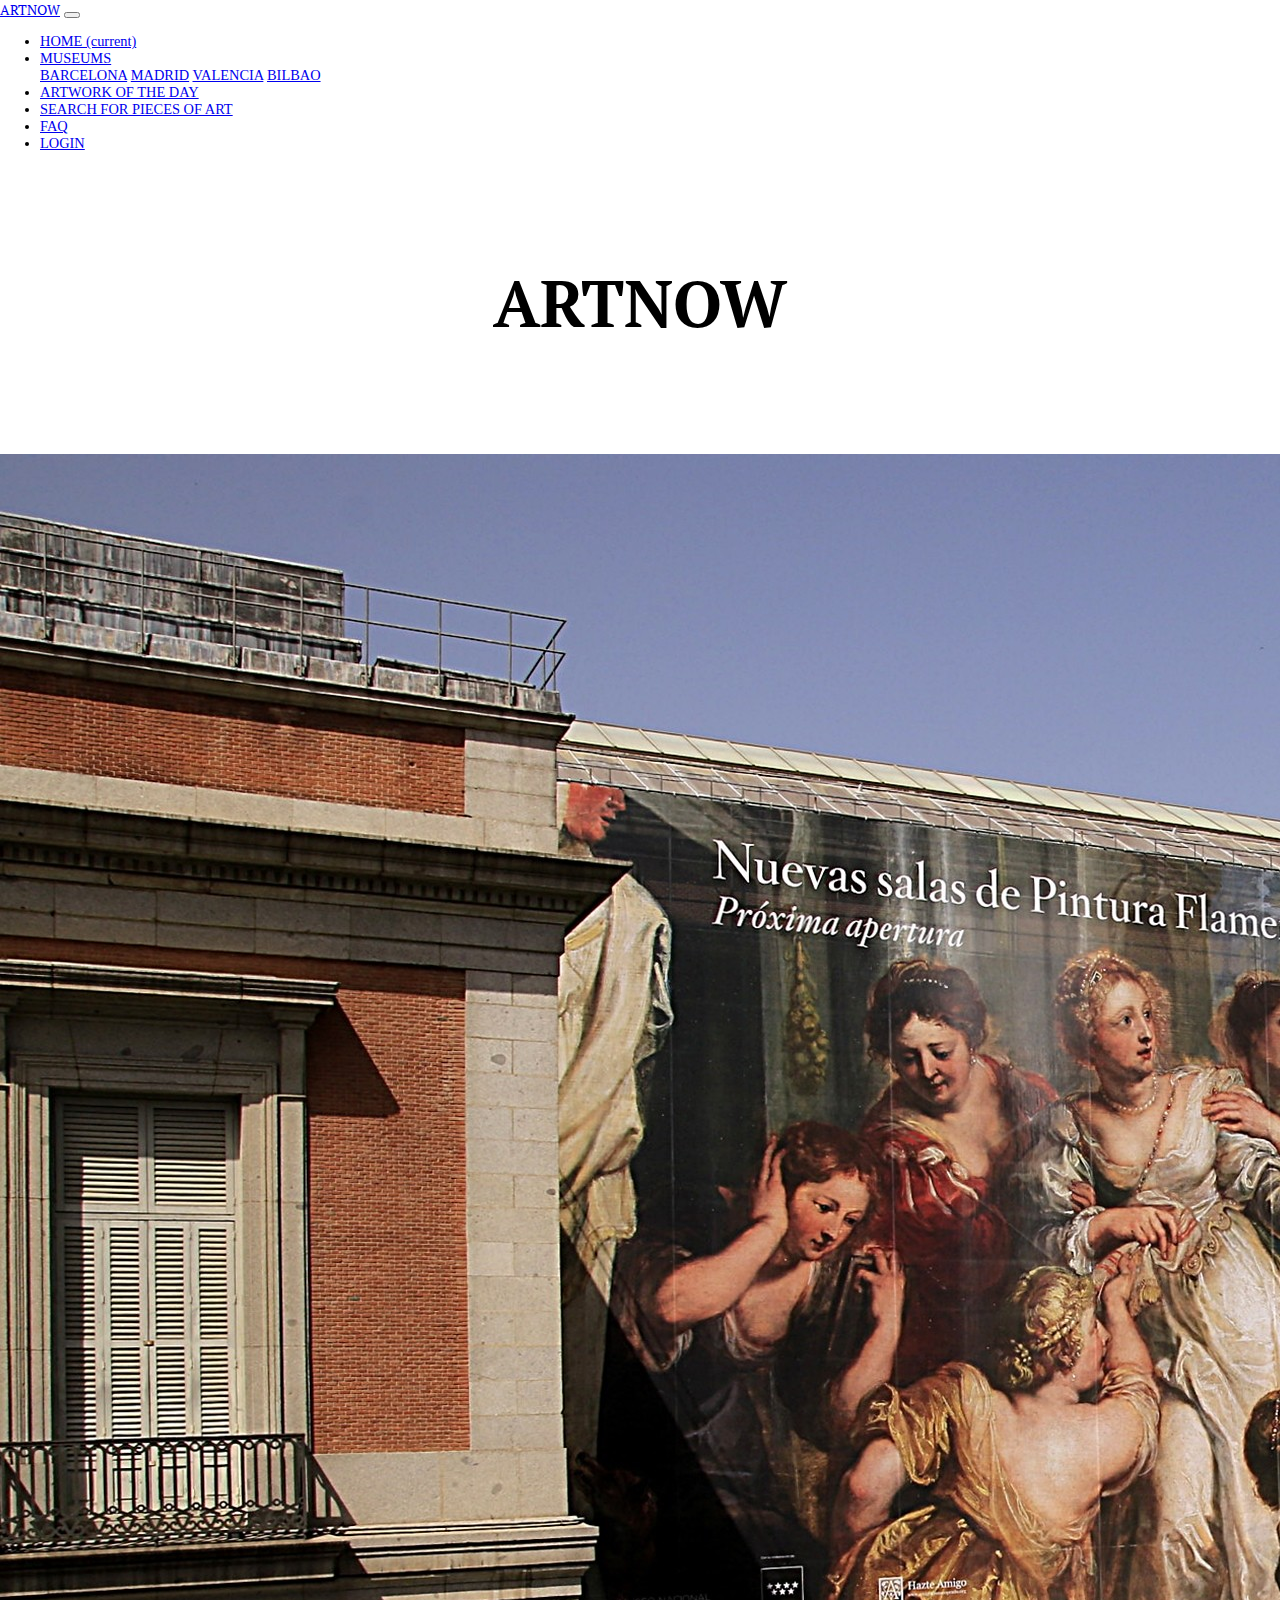
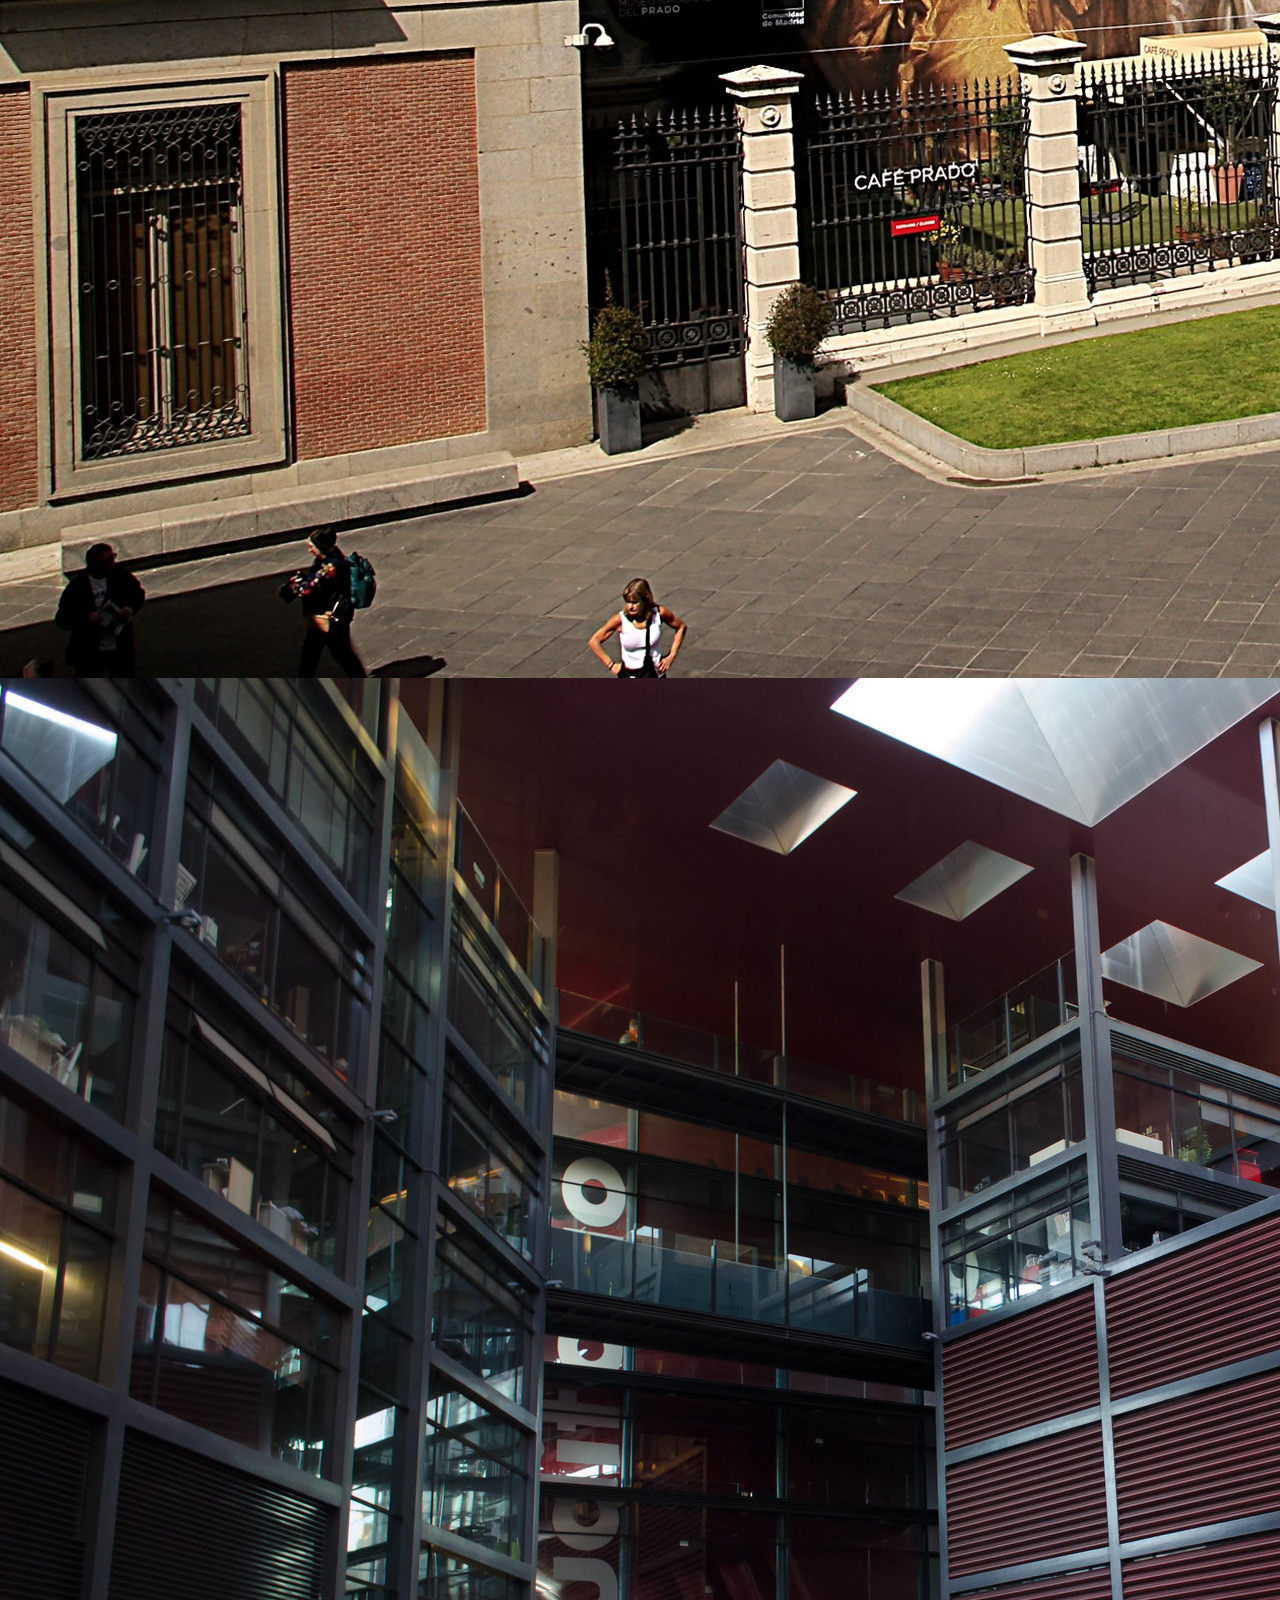
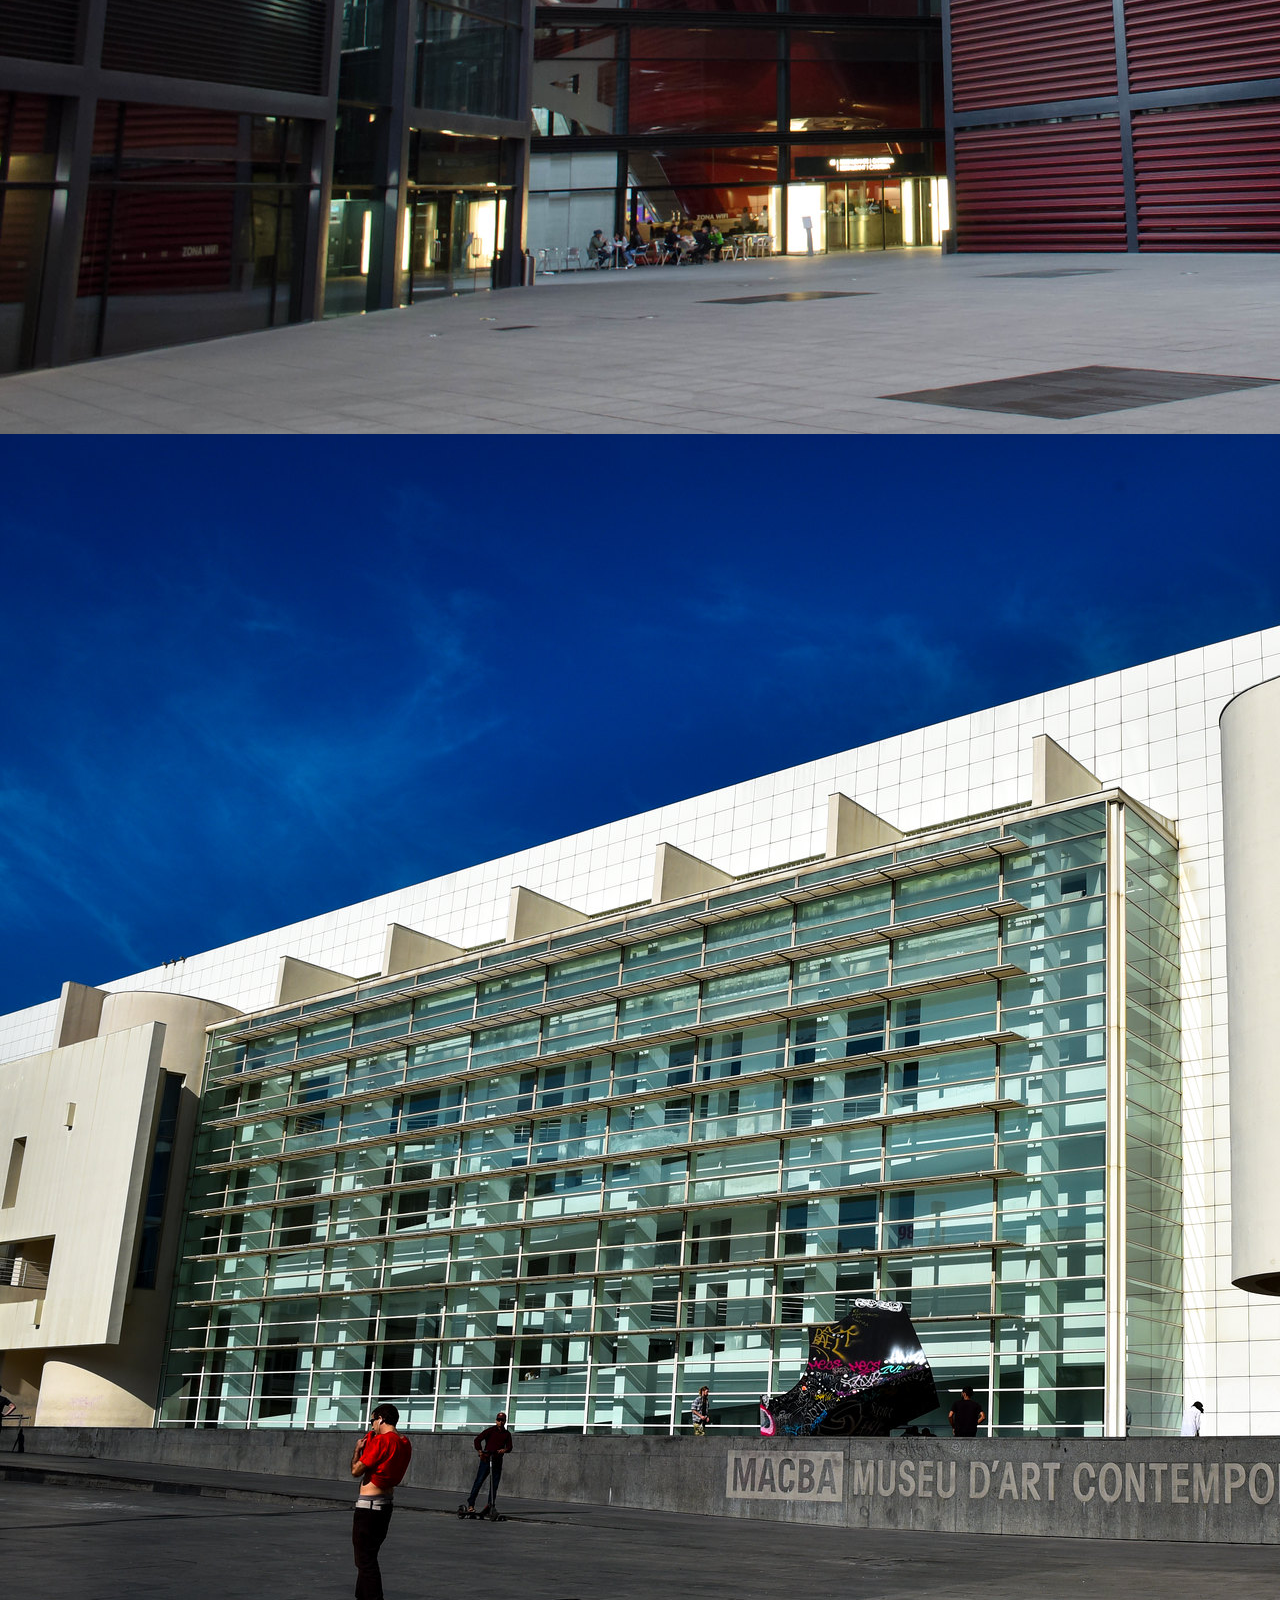
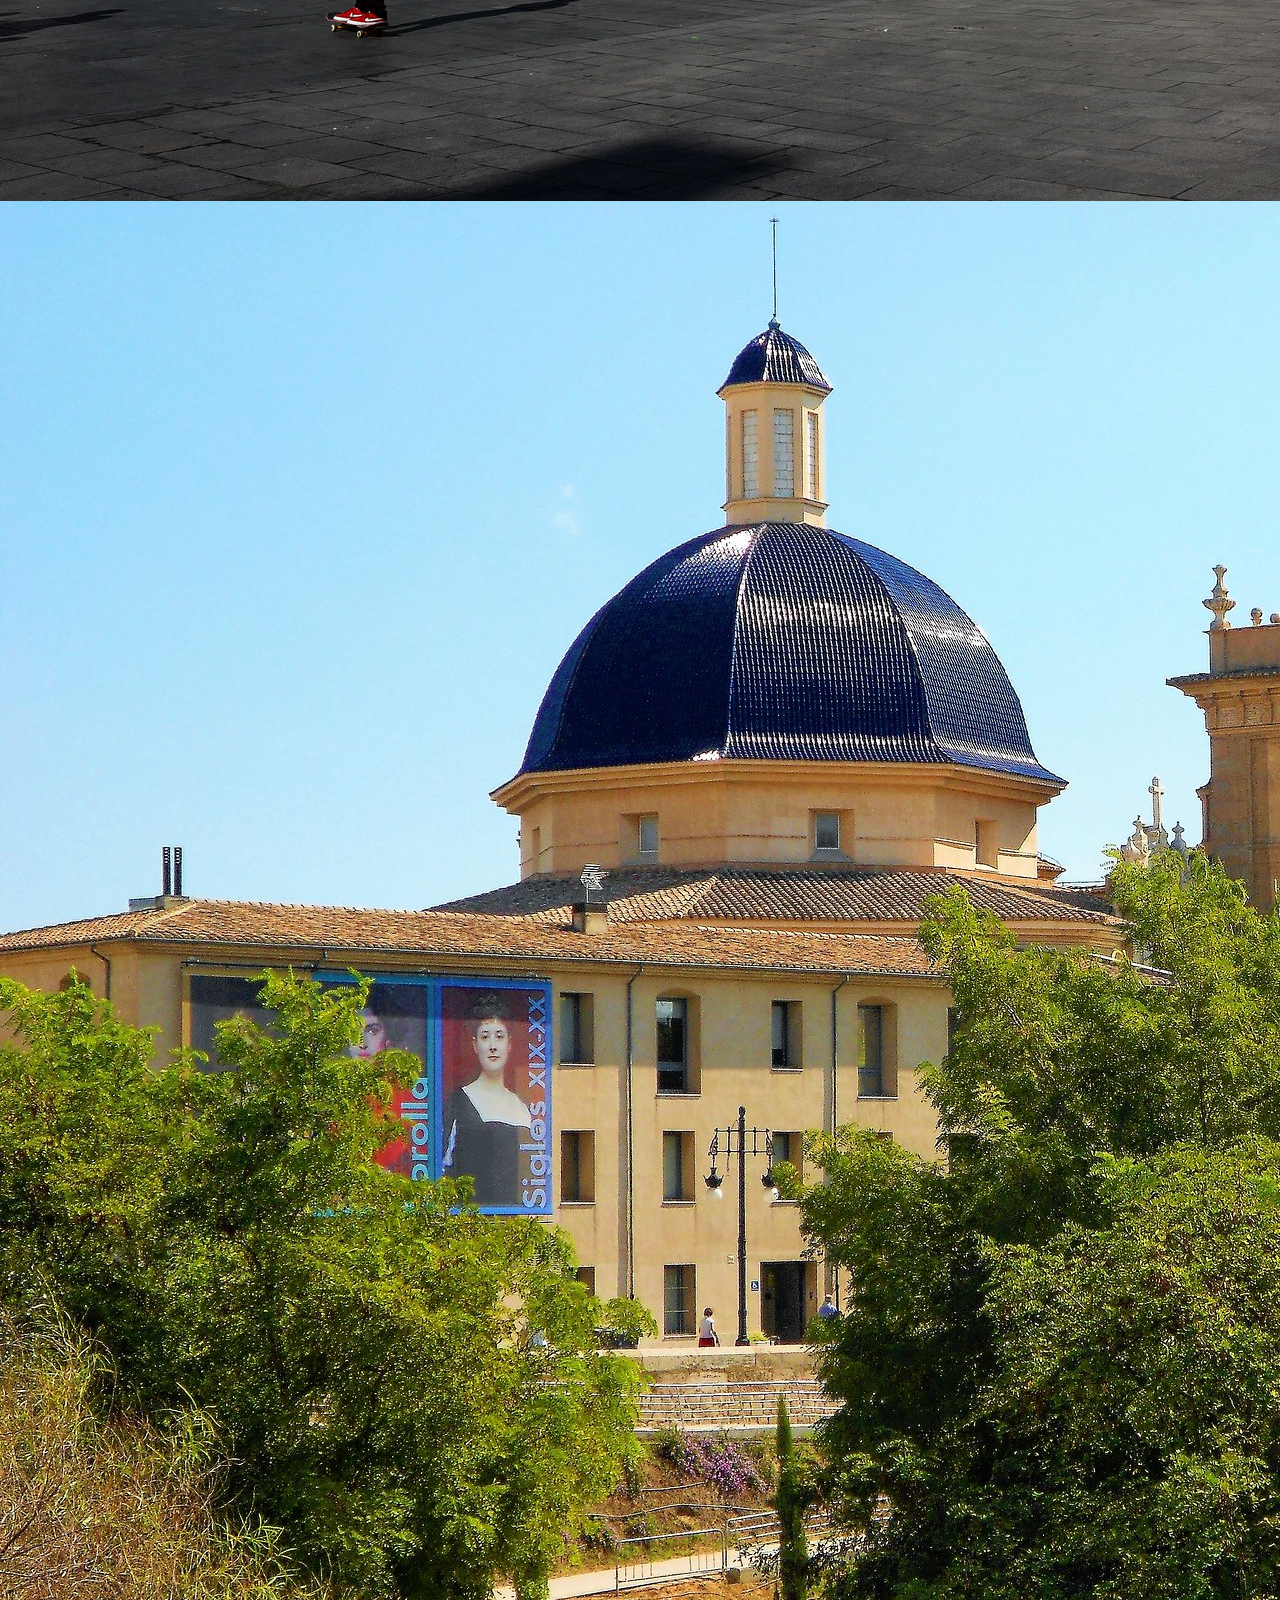
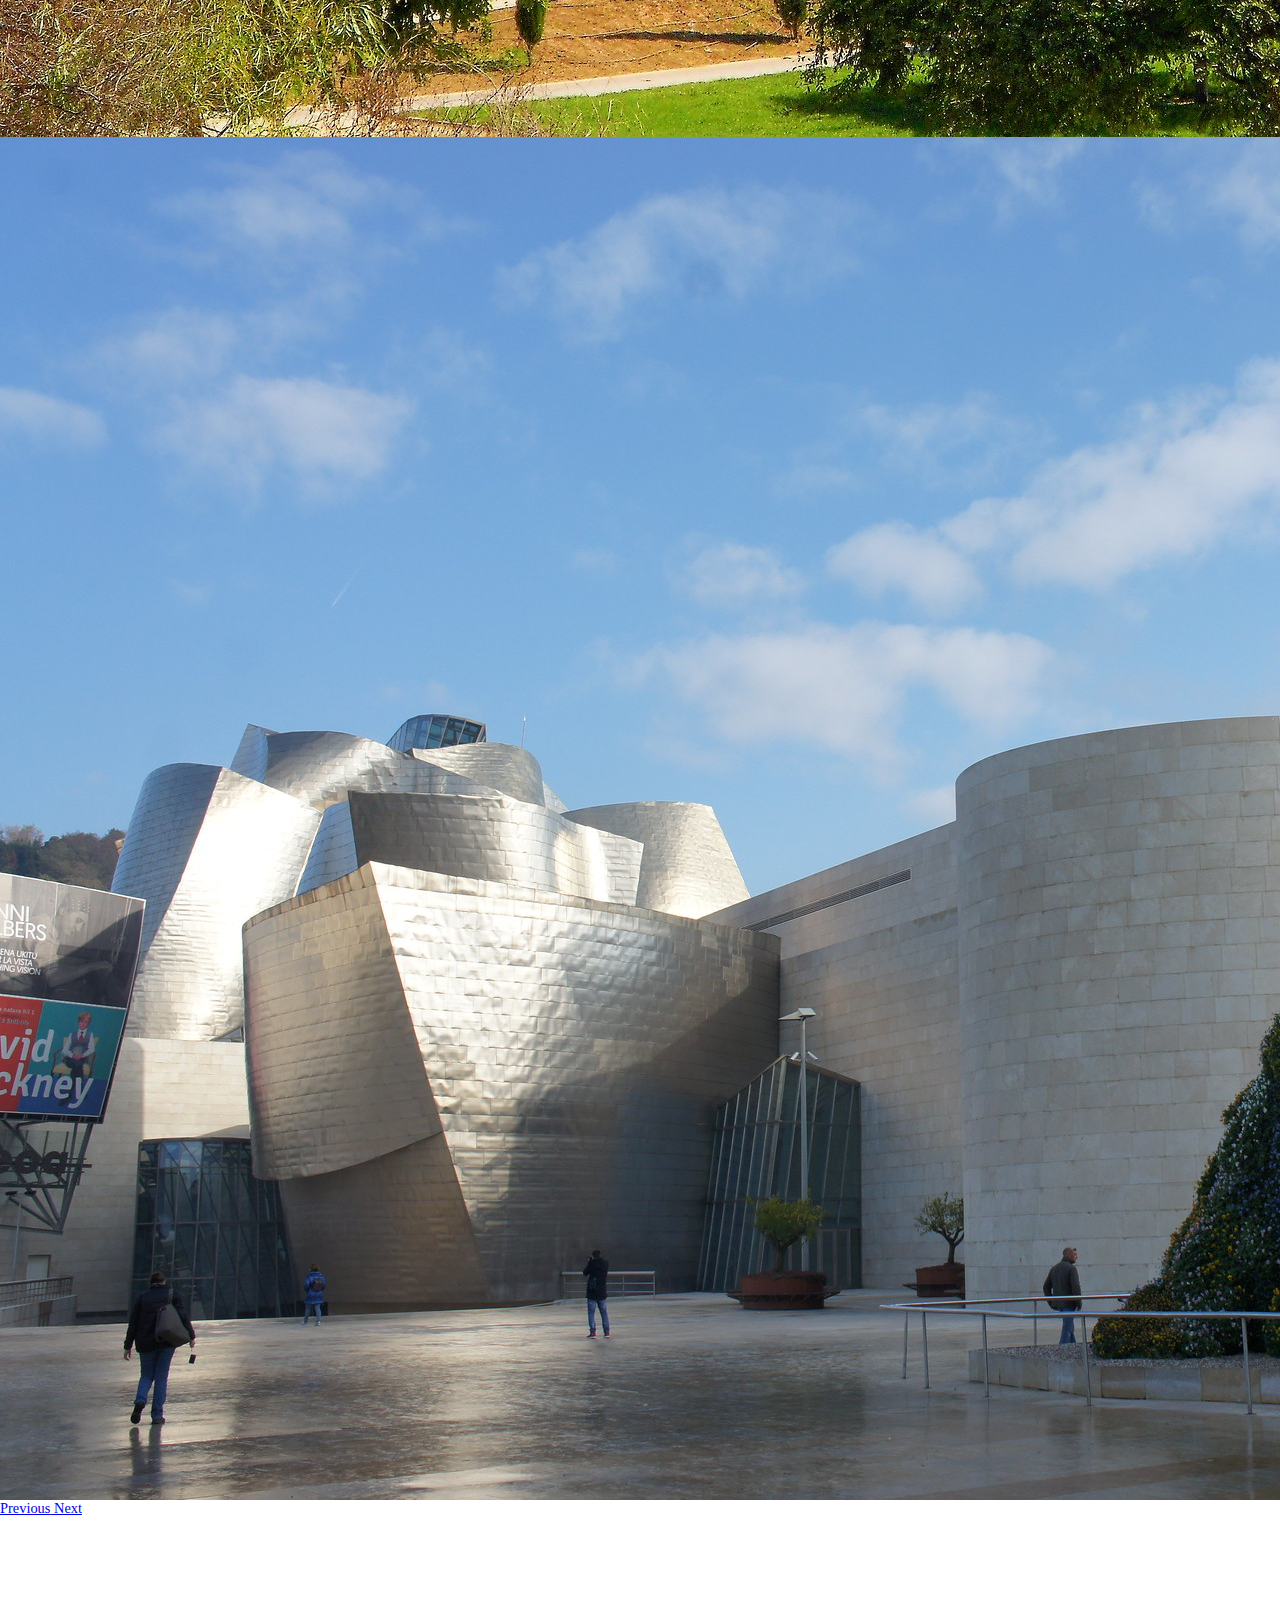
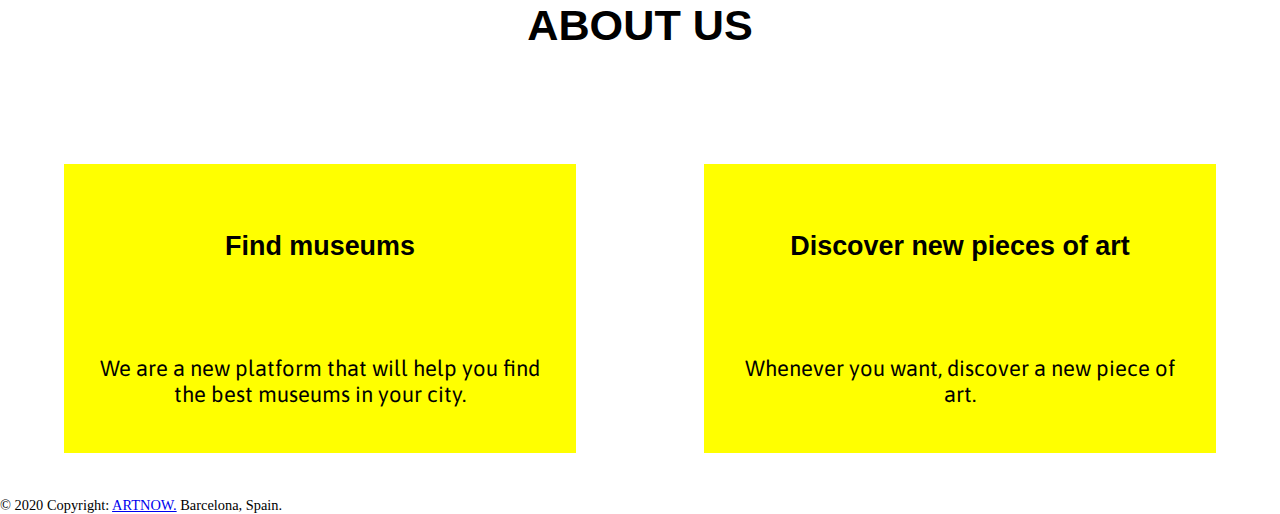
==== commit f06cc469: "Added a new section and fixed some problems" ====
--- a/index.html
+++ b/index.html
@@ -40,6 +40,9 @@
       </li>
       <li class="nav-item">
         <a class="nav-link" href="artwork.html"> ARTWORK OF THE DAY </a>
+      </li>
+      <li class="nav-item">
+        <a class="nav-link" href="country.html"> SEARCH FOR PIECES OF ART </a>
       </li>
       <li class="nav-item">
         <a class="nav-link" href="faq.html"> FAQ </a>
--- a/styles/style.css
+++ b/styles/style.css
@@ -7,7 +7,7 @@
 }
     
 body {
-font-size: 1em;
+font-size: 0.9em;
 }
 
 p{
@@ -85,6 +85,7 @@
 /* SECOND SECTION: CAROUSEL */
 
 /* THIRD SECTION: BOXES */  
+
 /*.section-two {
 width: 30em;
 margin: 0 auto;
@@ -260,7 +261,69 @@
 }
 }
 
-        /* 4 FAQ */
+        /* 4 SEARCH ART BY COUNTRY */
+
+/* FIRST SECTION: SEARCH ART BY COUNTRY */
+
+.section-one-search {
+width: 20em;
+margin: 0 auto;
+padding: 3em 0;
+text-align: center;
+}
+                            
+.box-search {
+background-color: yellow;
+font-size: 1.1em;
+text-align: center;
+box-sizing: border-box;
+margin: 1em 5% 0 0;
+padding: 1em;
+width: 100%;
+}
+                    
+.search-container button {
+border: 0.01 solid black;
+color: black;
+background-color: white;
+width: 4em;
+height: 3em;
+margin-top: 2em;
+}
+                    
+.search {
+width: 100%;
+margin: 0.9em auto auto auto;
+font-size: 1.1em;
+text-align: center;
+}
+                    
+.search-container input {
+height: 2em;
+padding: 0.1em;
+width: 100%;
+outline: none;
+}
+
+.text-country{
+margin-top: 2em;
+margin-bottom: 2em;
+font-size: 0.9em;
+font-style: italic;
+}
+
+        /* RESPONSIVE DESIGN FOR SEARCH BOX */
+
+@media (min-width: 800px){
+.section-one-search{
+        width: 30em;
+        margin: 0 auto;
+        padding: 3em 0;
+        text-align: center;
+        }
+}
+
+        /* 5 FAQ */
 
 .section-one-faq {
 width: 20em;
@@ -294,6 +357,42 @@
 width: 100%;
 }
 
+        /* 4 ANIMACION FAQ */
+
+.shadow-drop-2-center {
+	-webkit-animation: shadow-drop-2-center 0.4s cubic-bezier(0.250, 0.460, 0.450, 0.940) both;
+	        animation: shadow-drop-2-center 0.4s cubic-bezier(0.250, 0.460, 0.450, 0.940) both;
+}
+
+@-webkit-keyframes shadow-drop-2-center {
+0% {
+        -webkit-transform: translateZ(0);
+                transform: translateZ(0);
+        -webkit-box-shadow: 0 0 0 0 rgba(0, 0, 0, 0);
+                box-shadow: 0 0 0 0 rgba(0, 0, 0, 0);
+}
+100% {
+        -webkit-transform: translateZ(50px);
+                transform: translateZ(50px);
+        -webkit-box-shadow: 0 0 20px 0px rgba(0, 0, 0, 0.35);
+                box-shadow: 0 0 20px 0px rgba(0, 0, 0, 0.35);
+}
+        }
+@keyframes shadow-drop-2-center {
+0% {
+        -webkit-transform: translateZ(0);
+                transform: translateZ(0);
+        -webkit-box-shadow: 0 0 0 0 rgba(0, 0, 0, 0);
+                box-shadow: 0 0 0 0 rgba(0, 0, 0, 0);
+}
+100% {
+        -webkit-transform: translateZ(50px);
+                transform: translateZ(50px);
+        -webkit-box-shadow: 0 0 20px 0px rgba(0, 0, 0, 0.35);
+                box-shadow: 0 0 20px 0px rgba(0, 0, 0, 0.35);
+}
+      }
+
 /* RESPONSIVE DESIGN FOR FAQ BOXES */
 
 @media (min-width: 800px){
@@ -304,7 +403,7 @@
         }
 }
          
-        /* 5 LOG IN */
+        /* 6 LOG IN */
 
 .section-one-login {
 width: 20em;
@@ -332,13 +431,14 @@
 border: 0.01 solid black;
 color: black;
 background-color: white;
-padding: 0.1em;
+width: 6em;
+height: 3em;
 margin-top: 2em;
 }
             
 .login-form {
 width: 100%;
-margin: 0.1em auto auto auto;
+margin: 0.9em auto auto auto;
 font-size: 1.1em;
 text-align: center;
 }
@@ -354,14 +454,14 @@
 
 @media (min-width: 800px){
 .section-one-login{
-        width: 25em;
+        width: 30em;
         margin: 0 auto;
         padding: 3em 0;
         text-align: center;
         }
 }
 
-        /* 6 REGISTER */
+        /* 7 REGISTER */
 
 .section-one-register {
 width: 20em;
@@ -389,13 +489,14 @@
 border: 0.01 solid black;
 color: black;
 background-color: white;
-padding: 0.1em;
+width: 6em;
+height: 3em;
 margin-top: 2em;
 }
             
 .register-form {
 width: 100%;
-margin: 0.1em auto auto auto;
+margin: 0.9em auto auto auto;
 font-size: 1.1em;
 text-align: center;
 }
@@ -411,9 +512,16 @@
 
 @media (min-width: 800px){
 .section-one-register{
-        width: 25em;
+        width: 30em;
         margin: 0 auto;
         padding: 3em 0;
         text-align: center;
 }
 }
+
+/* CSS FOR MESSAGES-JS */
+
+.message-container{
+        font-weight: bold;
+        color: blue;
+}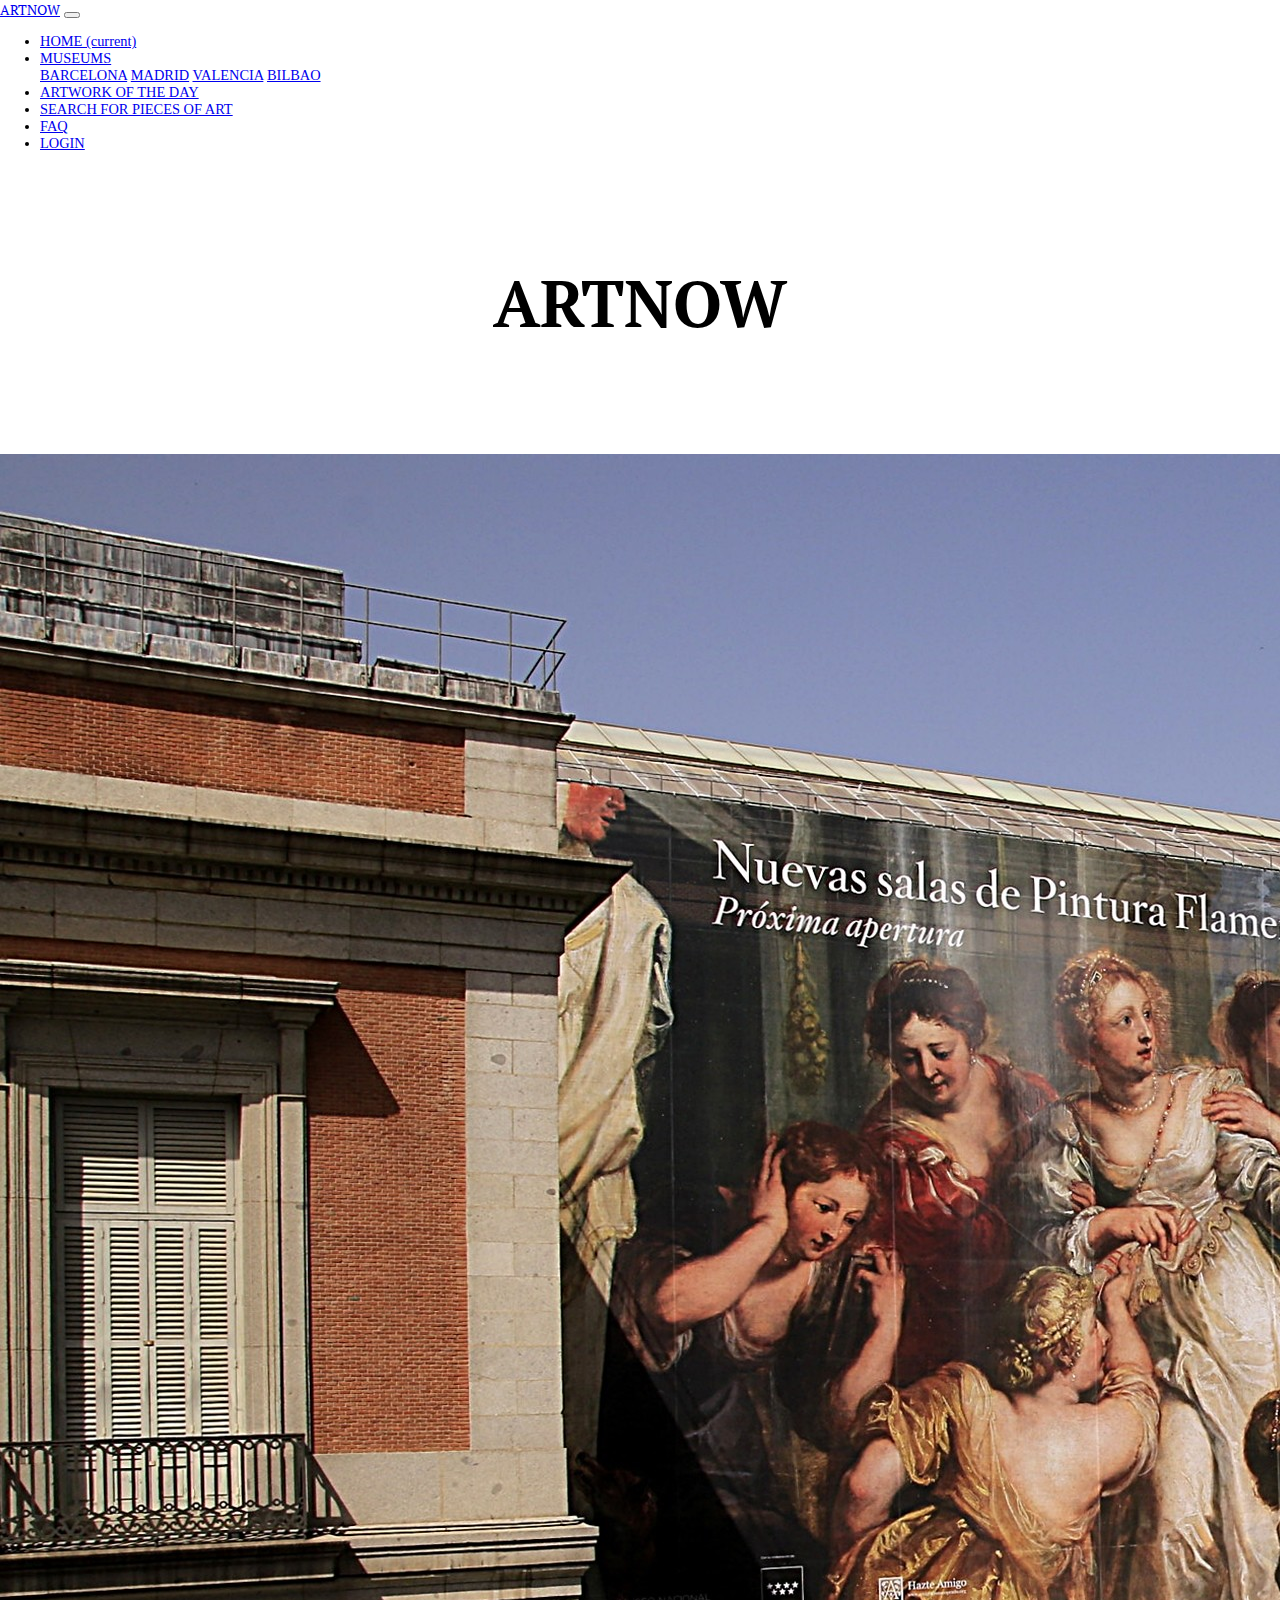
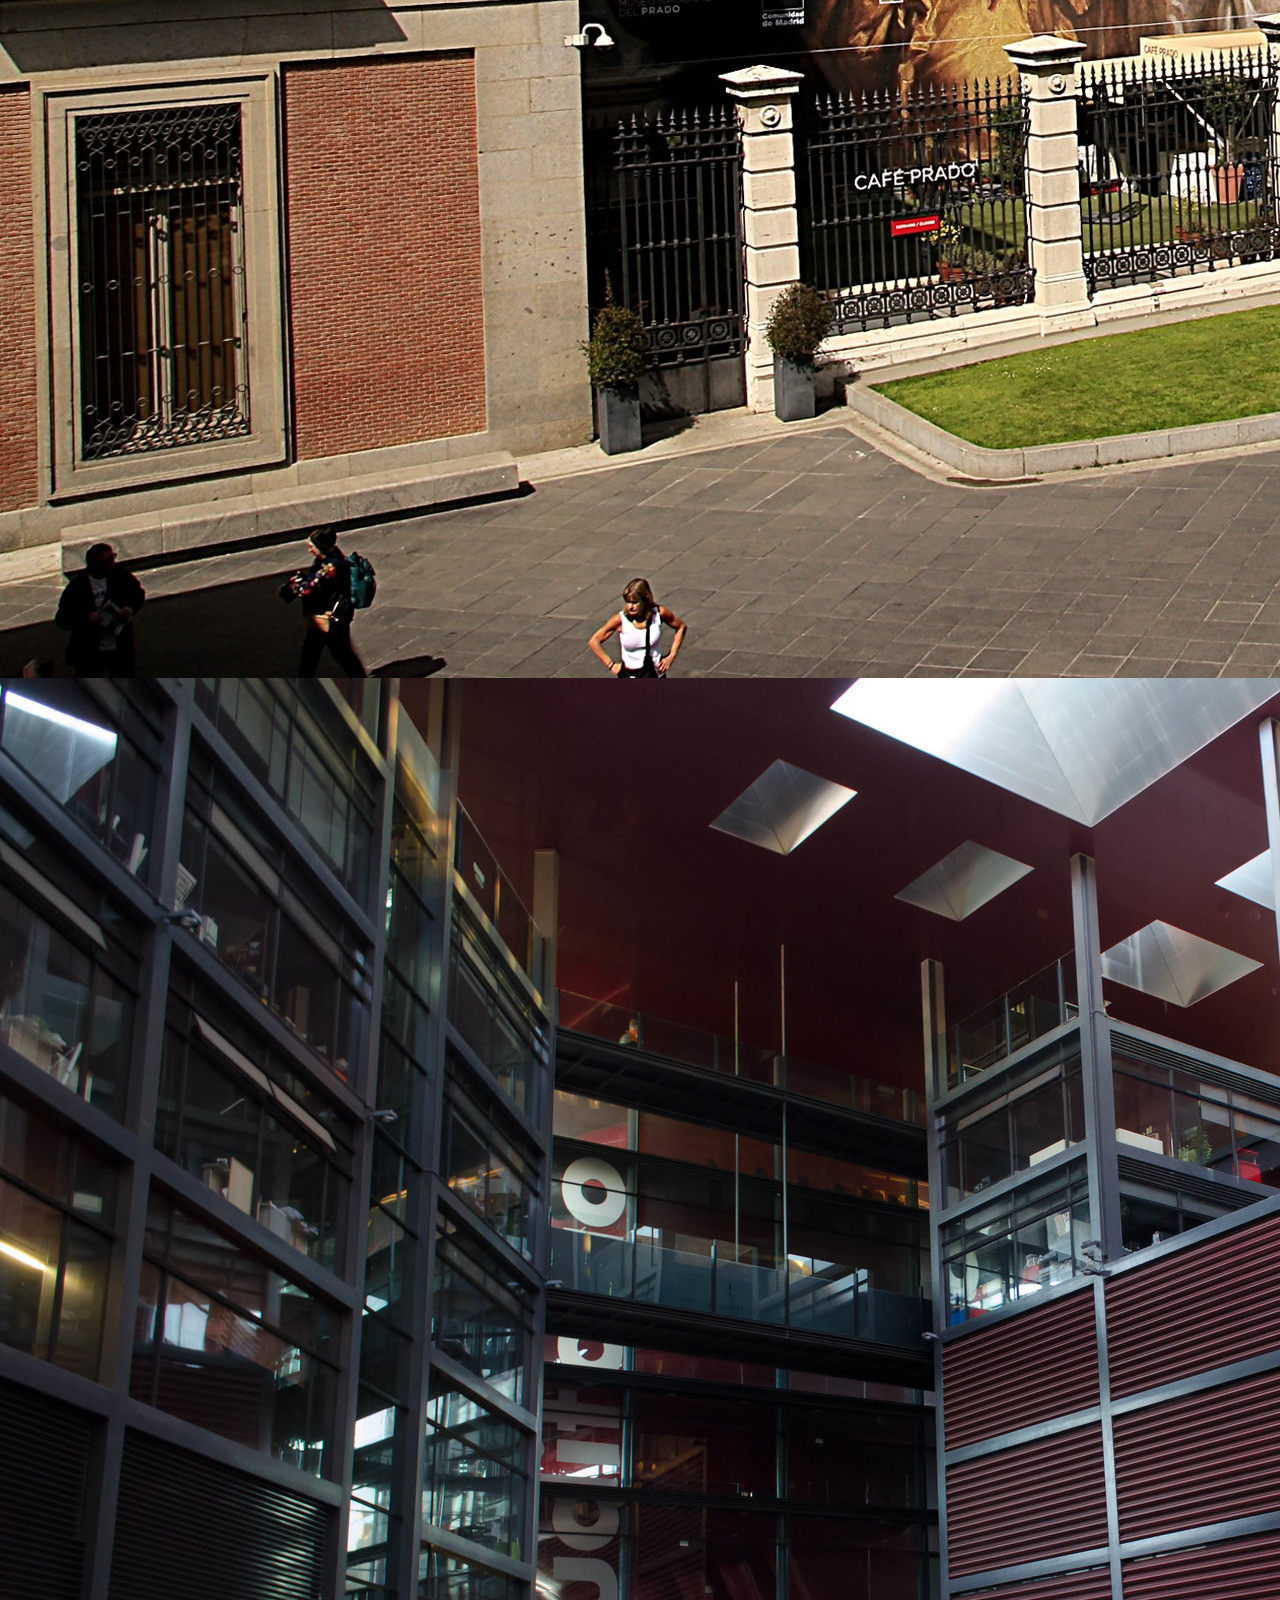
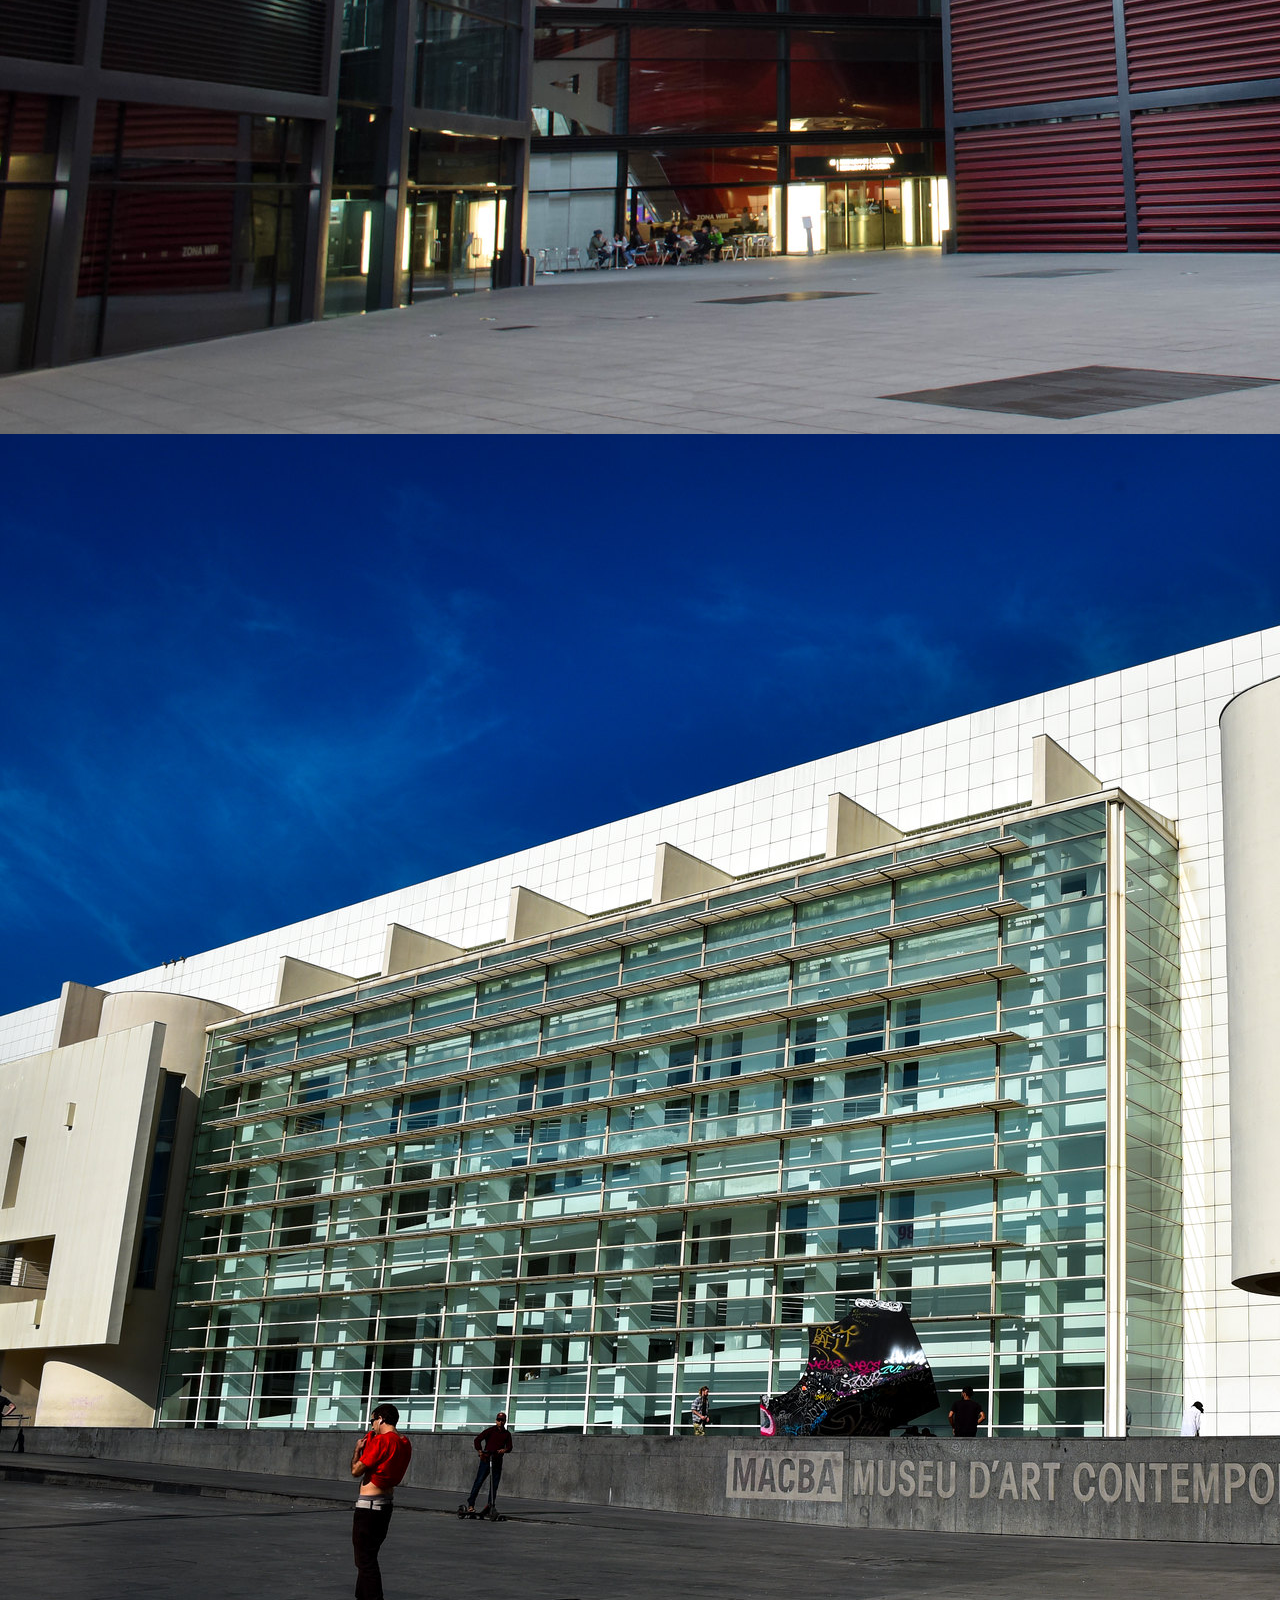
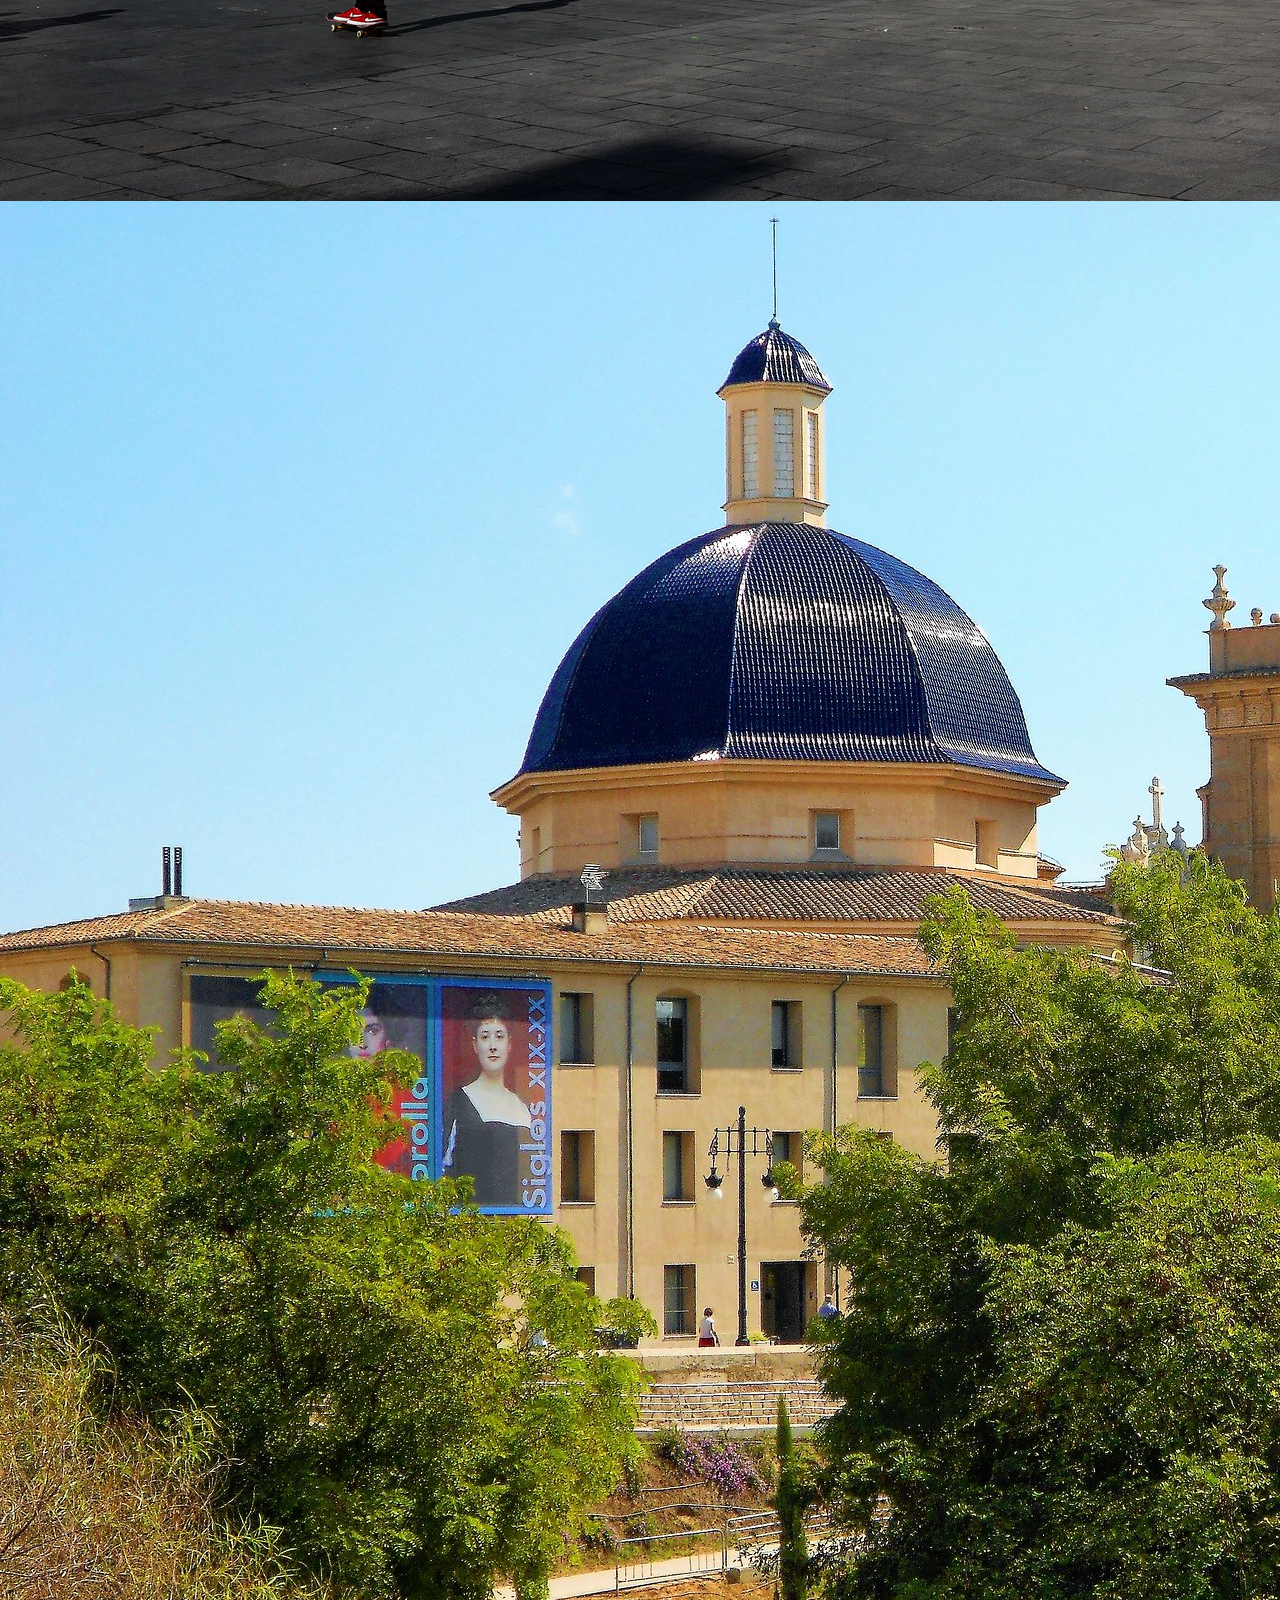
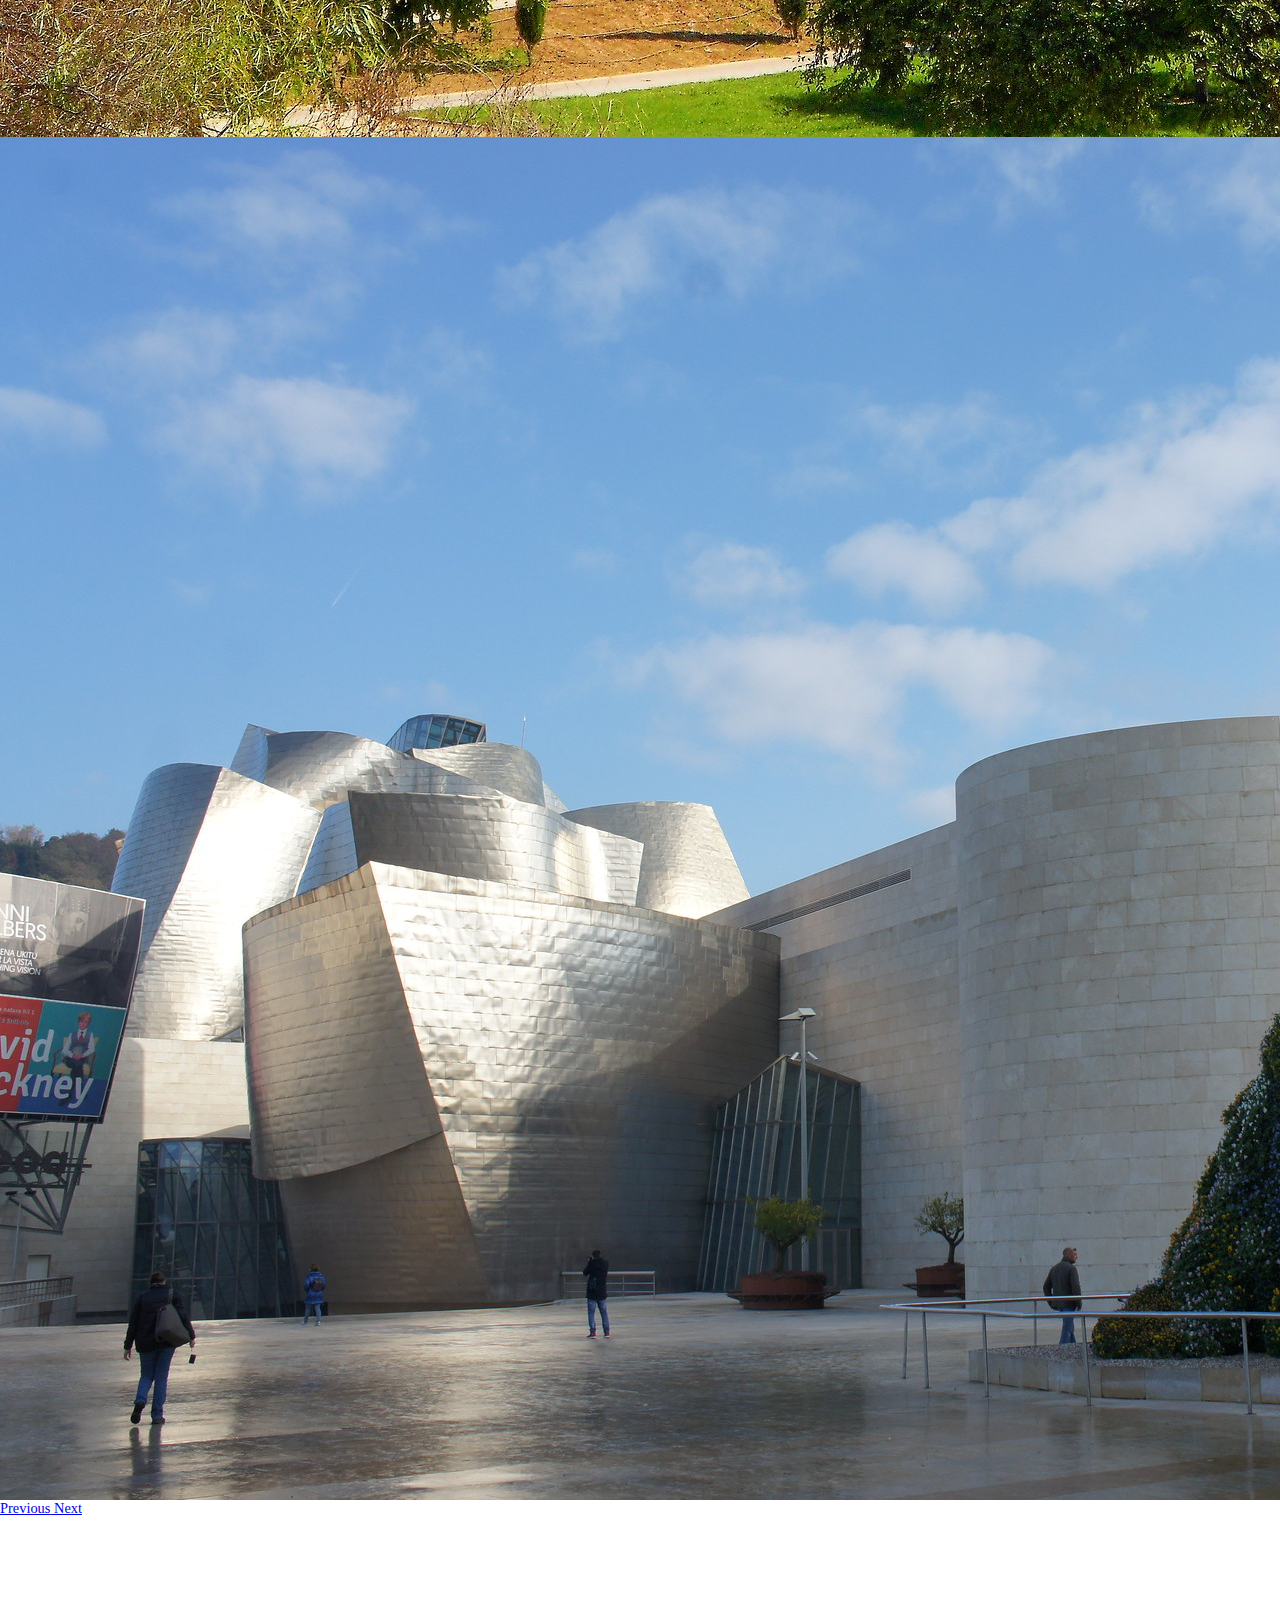
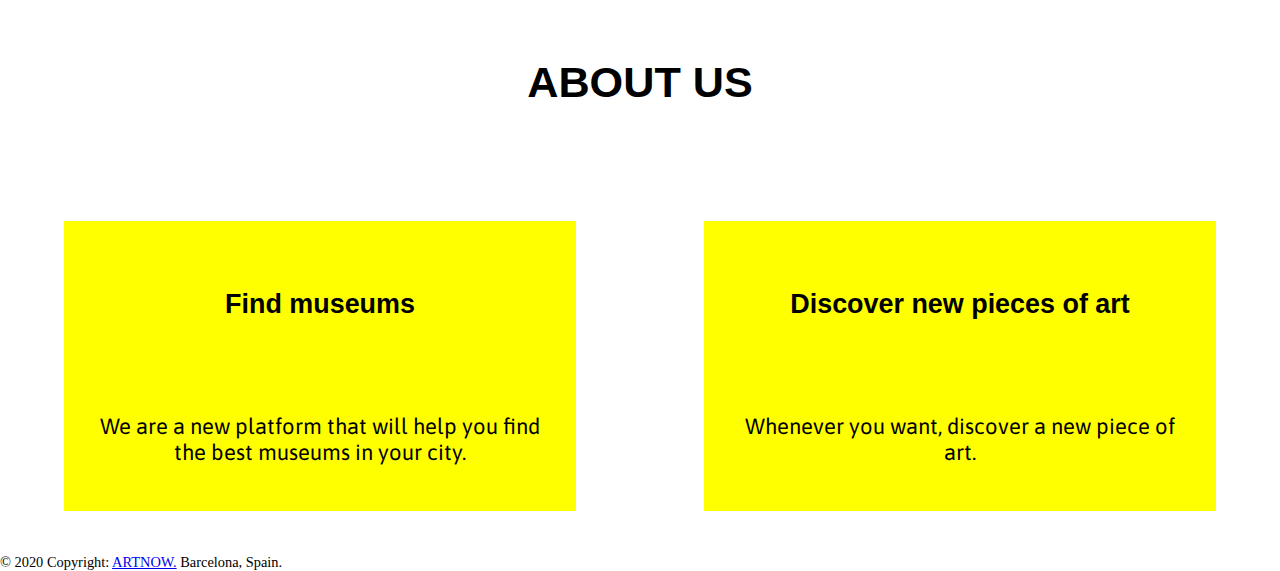
==== commit e28e8abc: "added new pictures and fixed a few responsive css problems" ====
--- a/index.html
+++ b/index.html
@@ -88,7 +88,10 @@
 
 <!-- THIRD SECTION: BOXES -->
   <section class="section-two" id="section-two-boxes">
+    <div class="text-index">
     <h3> ABOUT US </h3>
+  </div>
+  
     <div class="box-container">
       <article class="box">
         <h5> Find museums </h5>
--- a/styles/style.css
+++ b/styles/style.css
@@ -33,6 +33,10 @@
 font-size: 3em;
 text-align: center;
 line-height: 1em;
+}
+
+.text-index{
+padding-top: 4em;
 }
     
 h4 {
@@ -157,19 +161,18 @@
 }
 
 .box-museums img {
-width: 15em;
+width: 20em;
 float: left;
-padding-right:1em;
+padding-right:  1em;
 margin-bottom: 1em;
 }
   
 .box-museums {
-background-color: yellow;
+background-color: white;
 font-size: 1.1em;
 text-align: left;
 box-sizing: border-box;
 margin: 0.5em 5% 0 0;
-padding: 2em;
 width: 100%;
 }
 
@@ -179,6 +182,7 @@
 font-size: 0.9em;
 }
 
+
 /* RESPONSIVE DESIGN FOR MUSEUMS BOXES */
 
 @media (min-width: 800px){
@@ -188,12 +192,12 @@
         padding: 3em 0;
         }
 .box-museums img{
-        width: 40em;
+        width: 45em;
         float: left;
         padding-right:2em;      
         }
 .box-museums{
-        background-color: yellow;
+        background-color: white;
         font-size: 1.1em;
         text-align: left;
         box-sizing: border-box;
@@ -206,6 +210,14 @@
         color: black;
         font-size: 0.9em;      
         }
+.box-museums-two{
+        background-color: yellow;
+        padding: 1em;
+        display: flex;
+        justify-content: space-between;
+        flex-direction: column;
+        flex-wrap: wrap;
+}
 }
 
         /* 3 ARTWORK OF THE DAY */
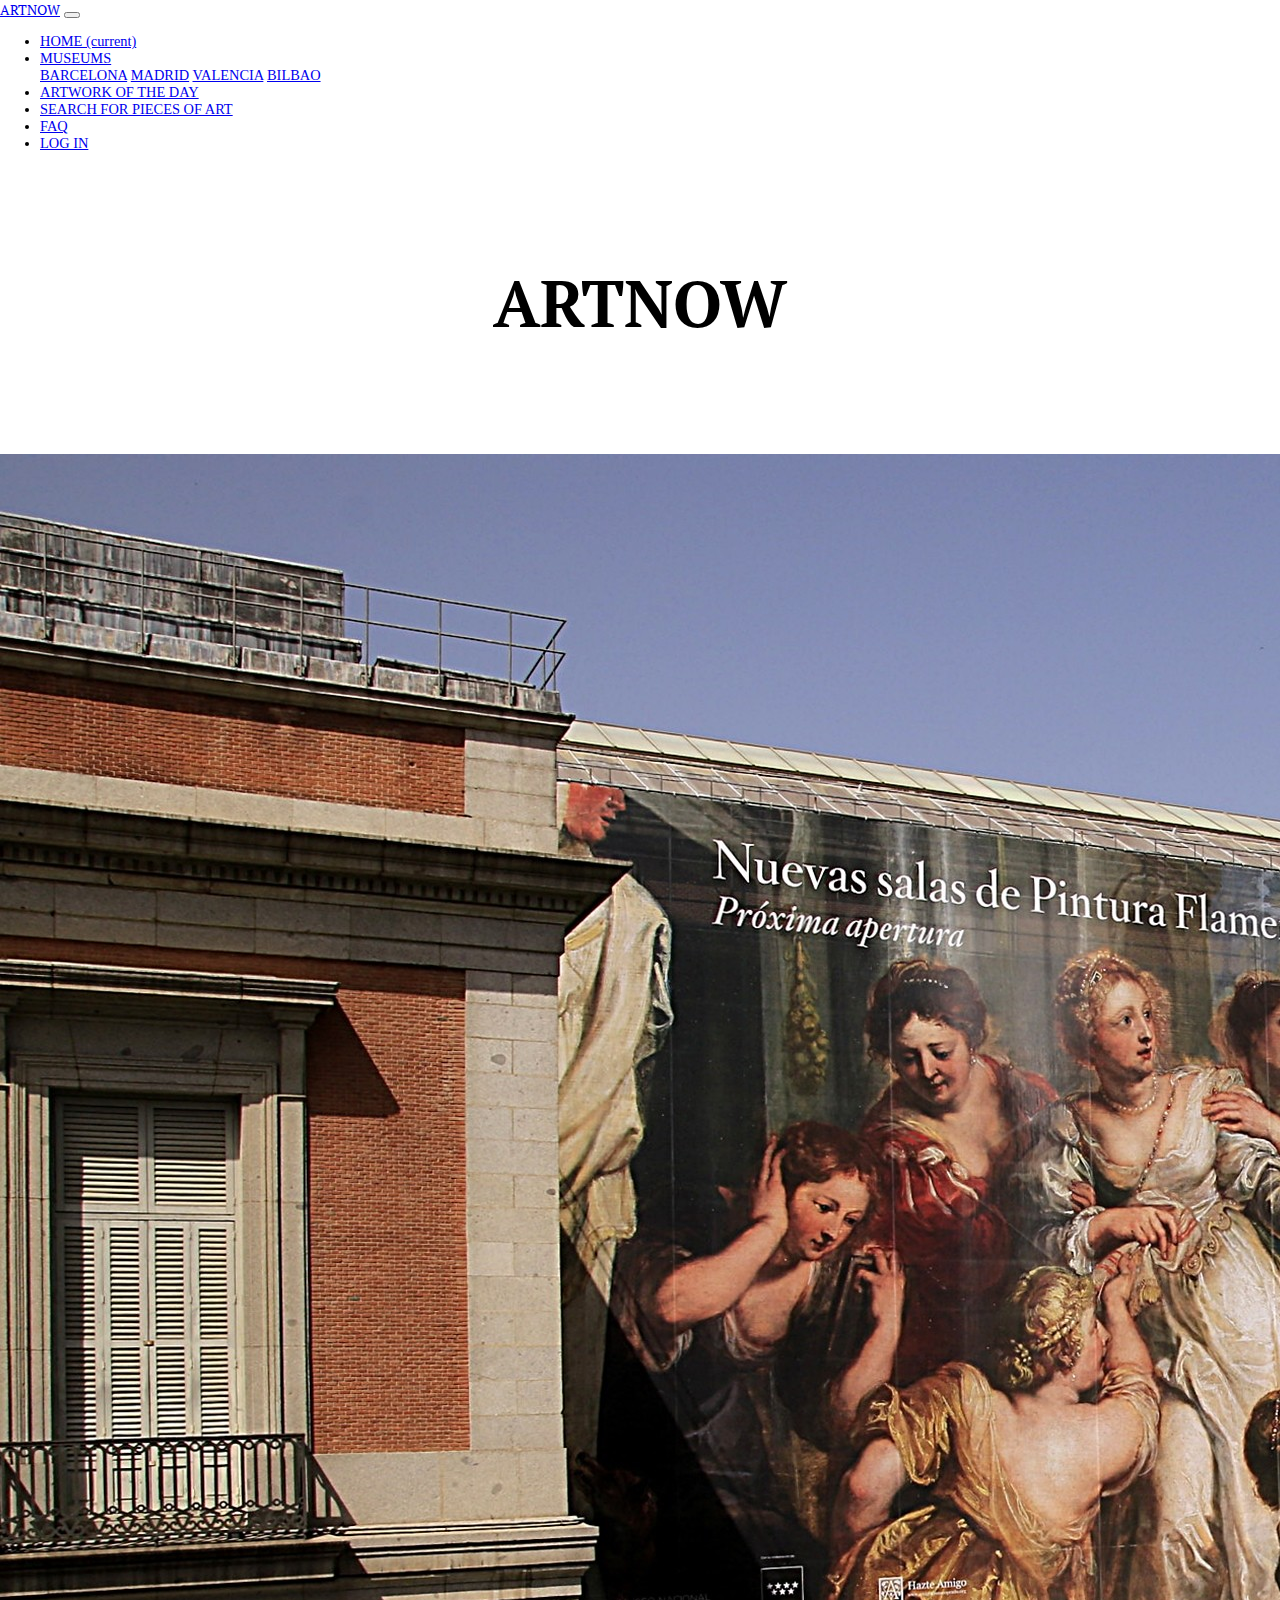
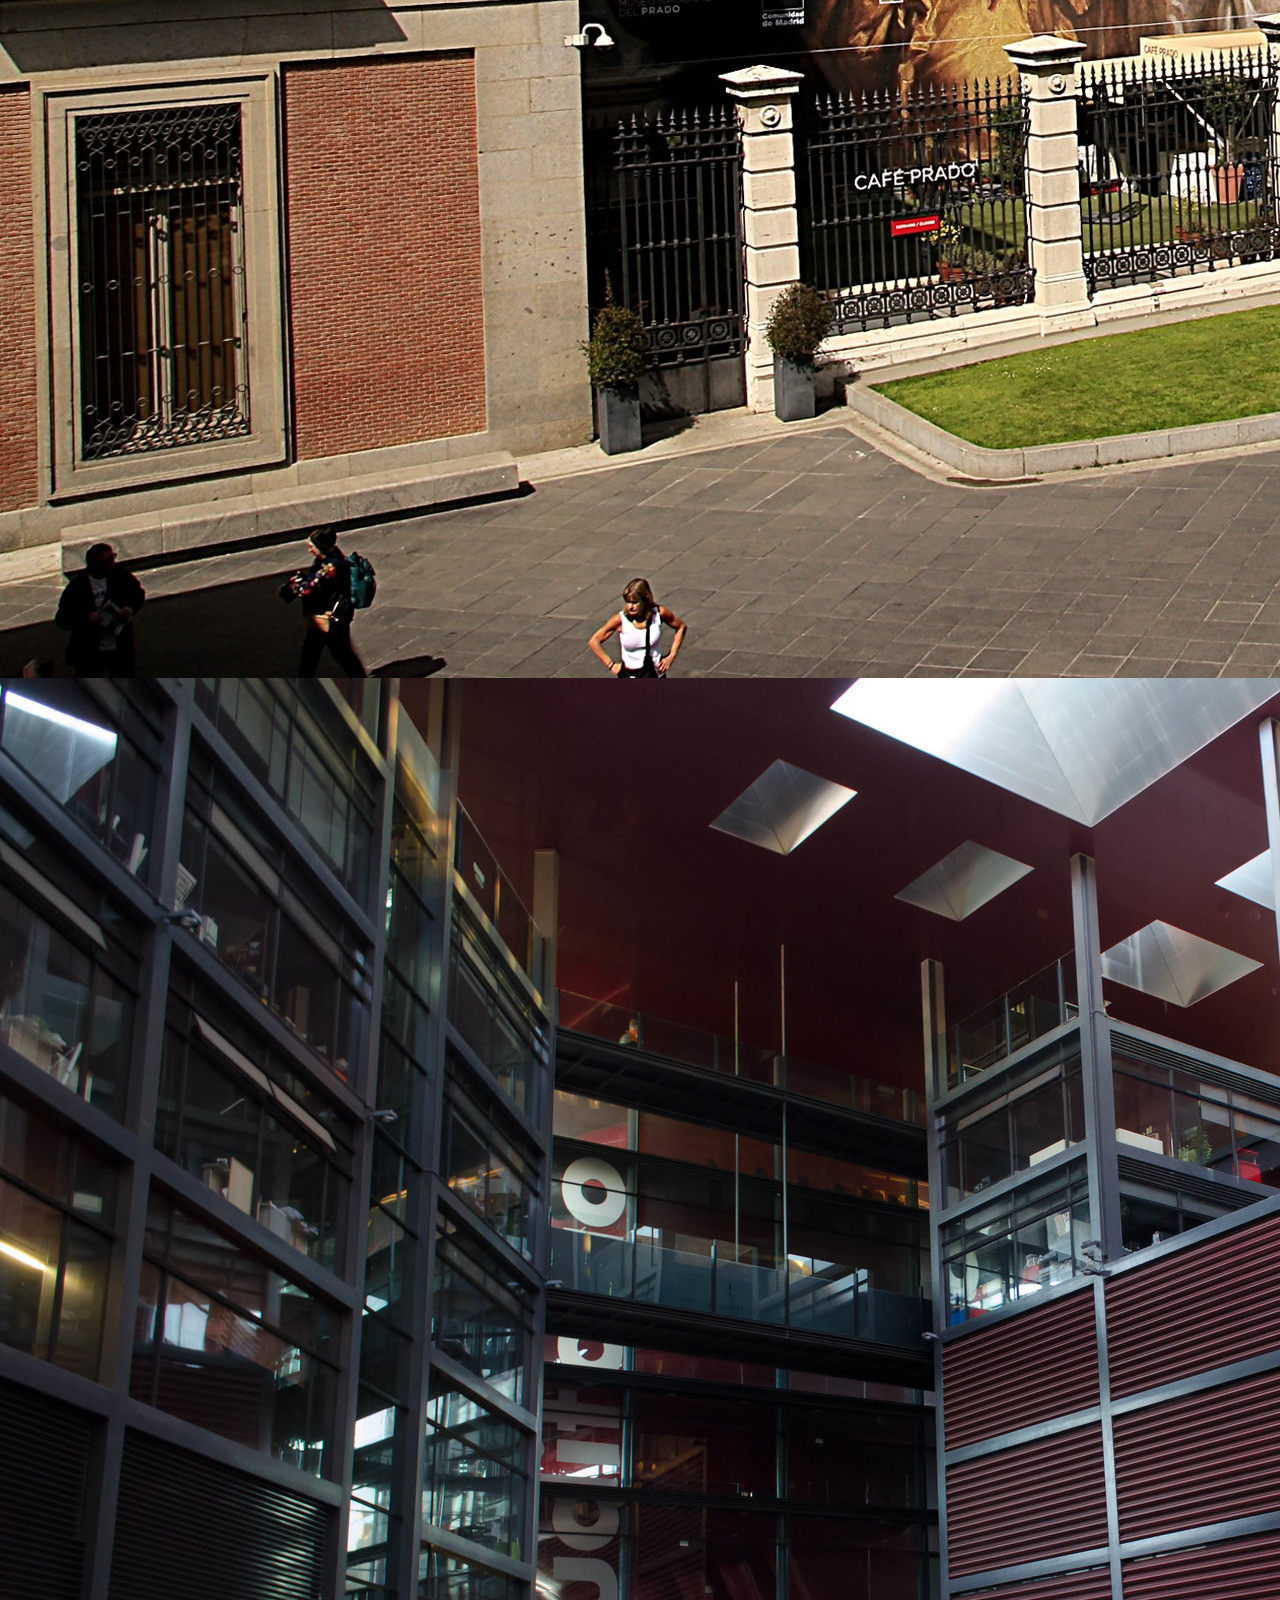
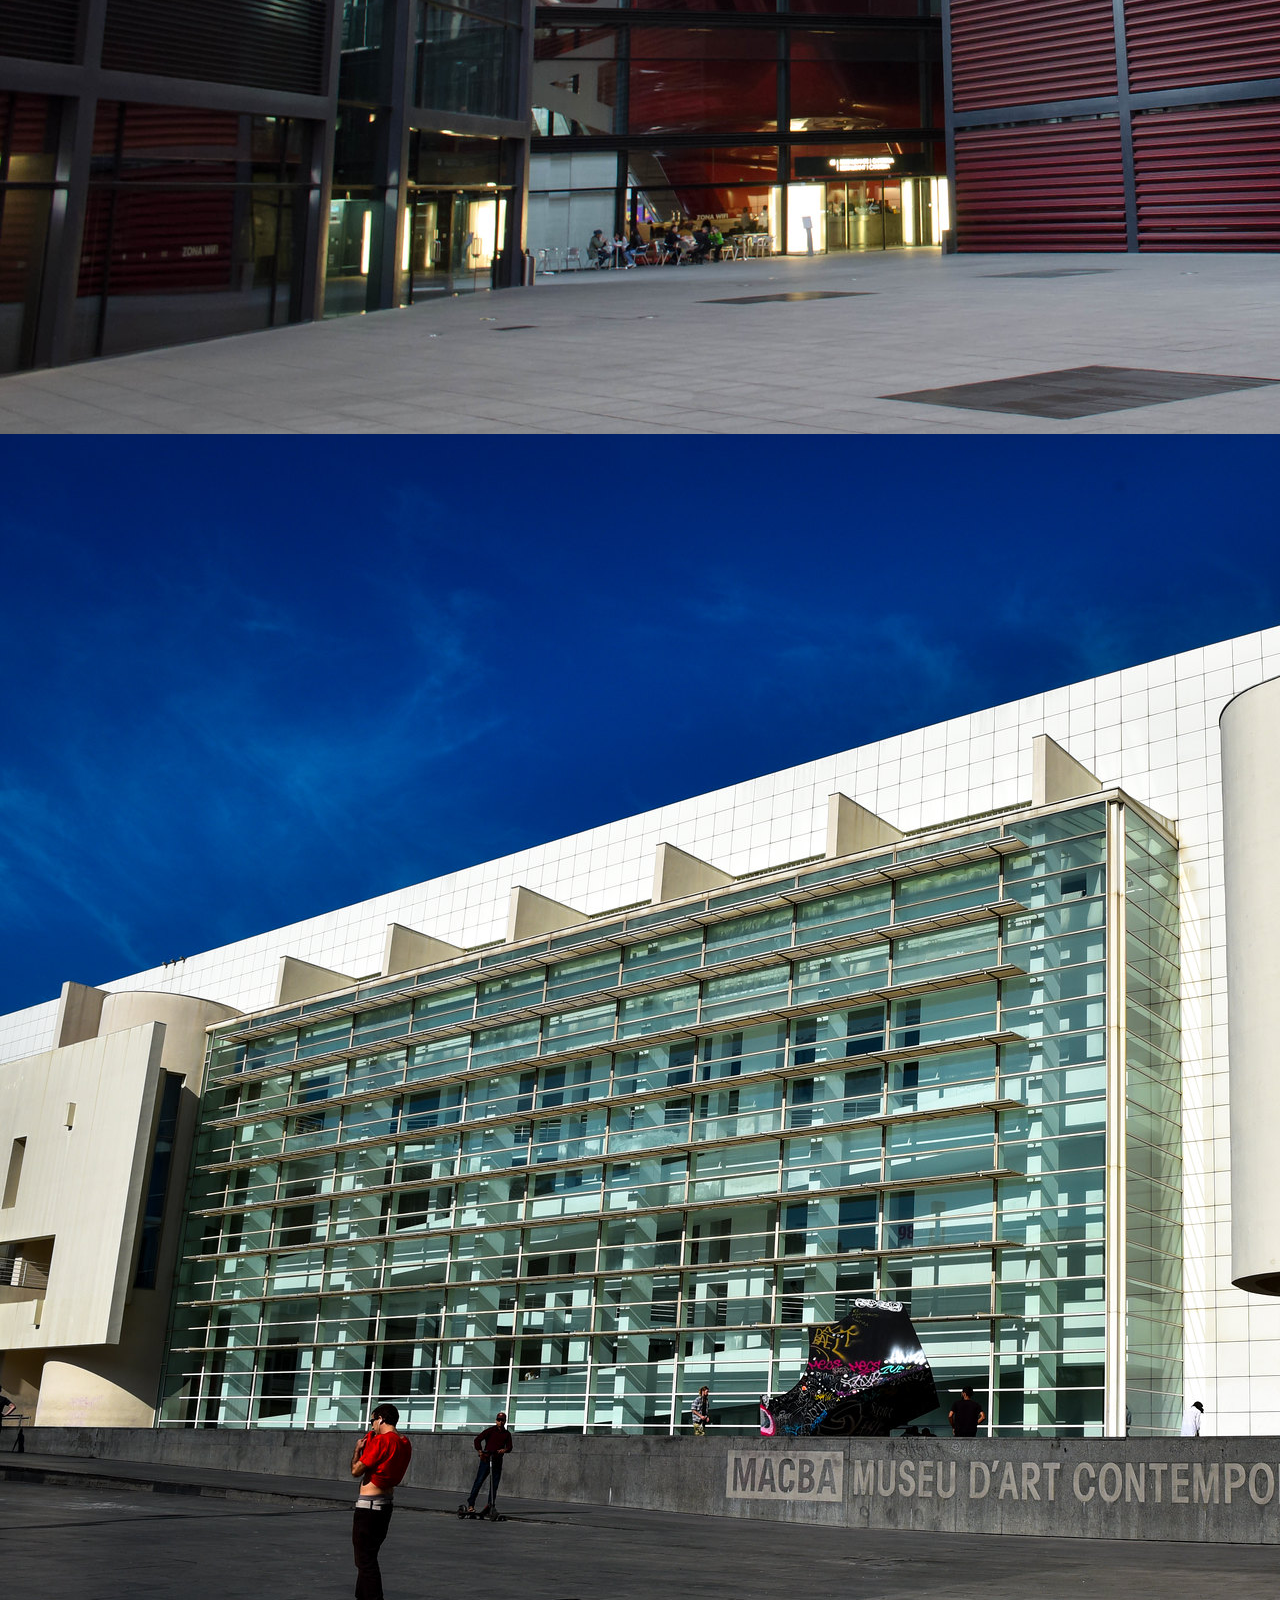
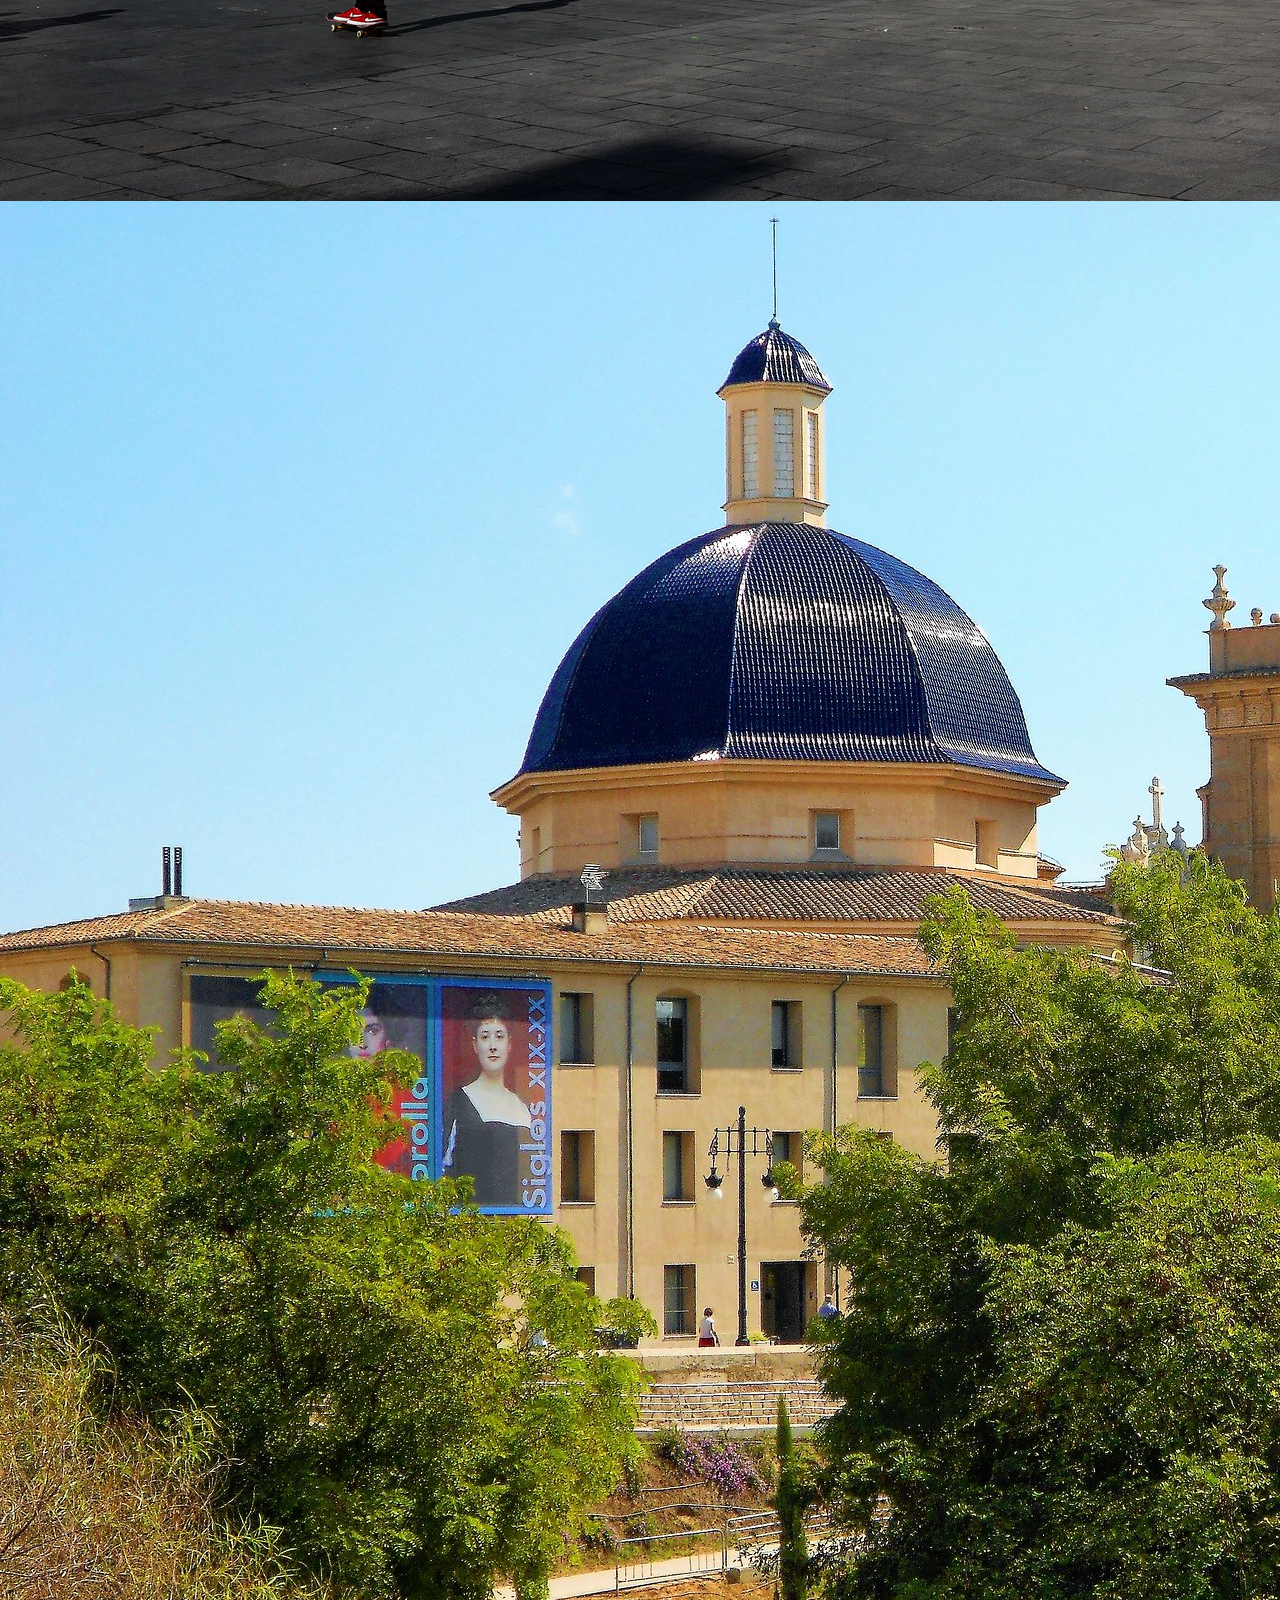
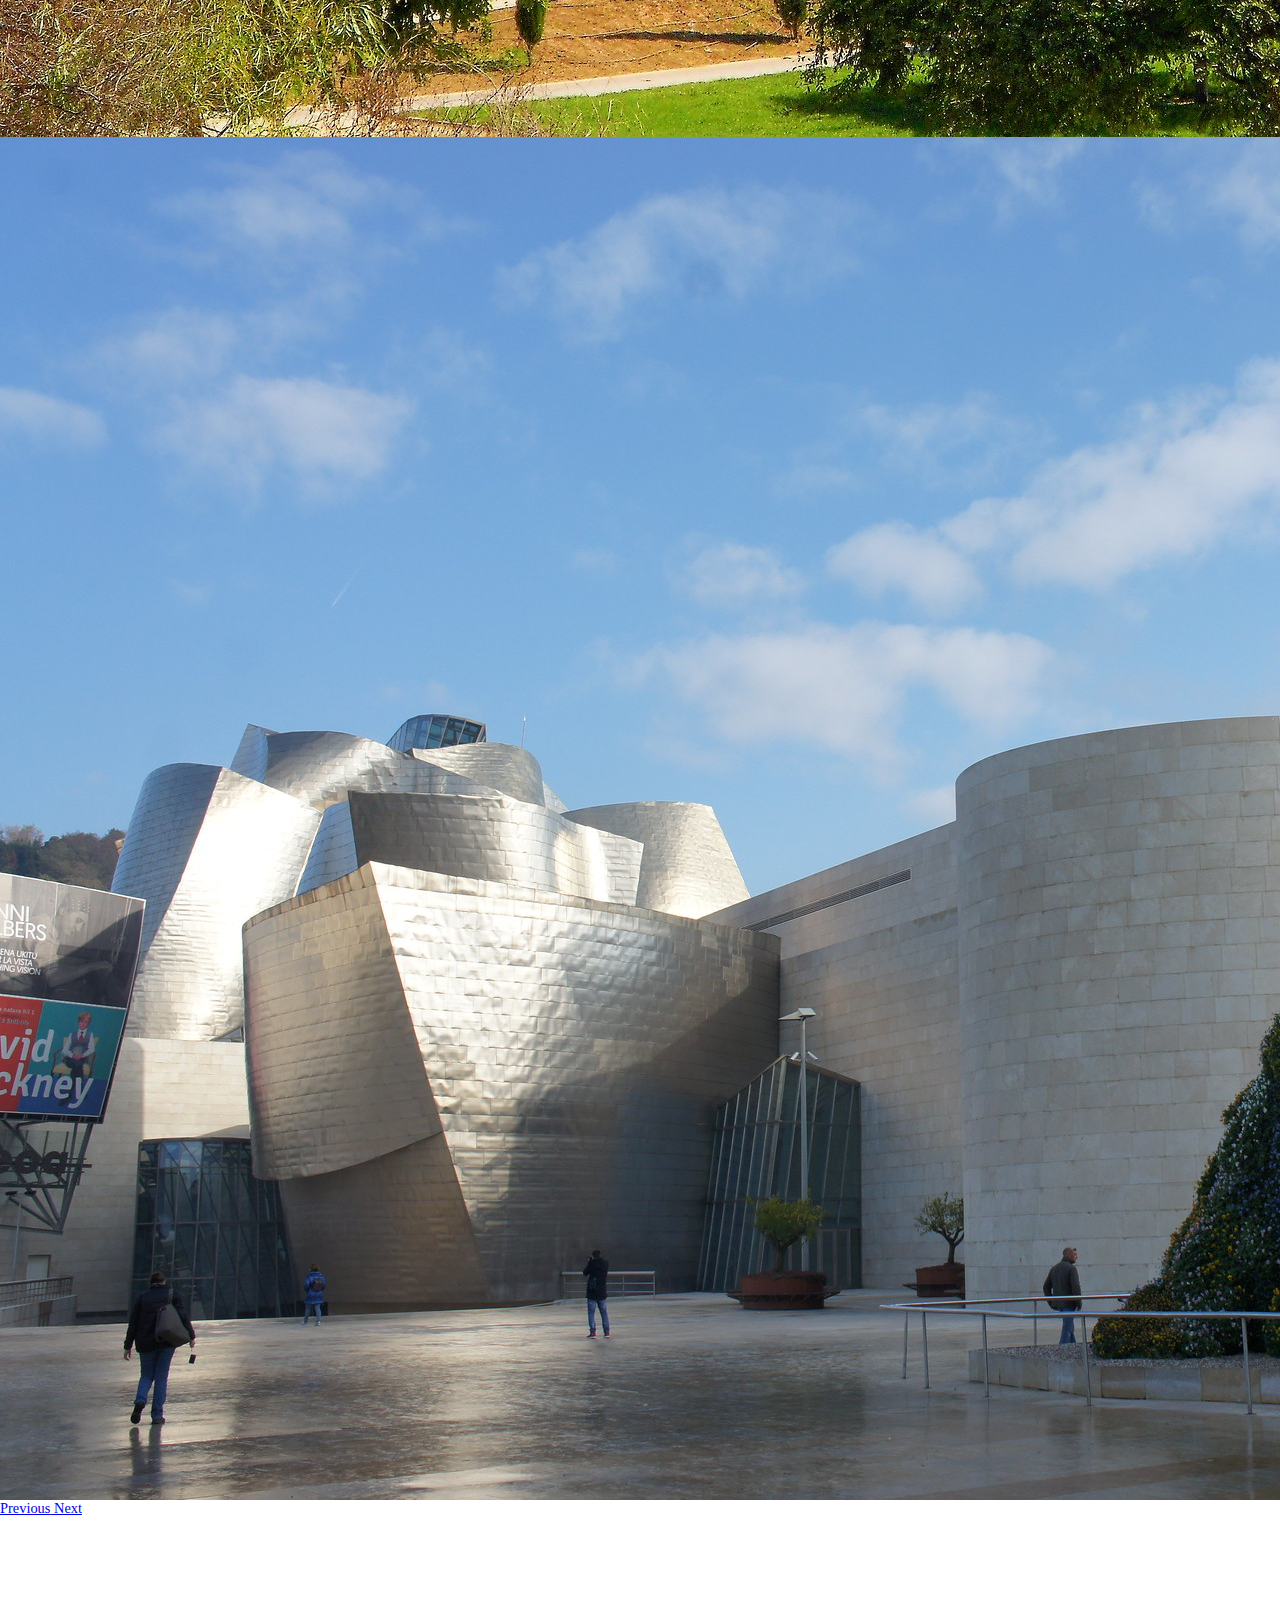
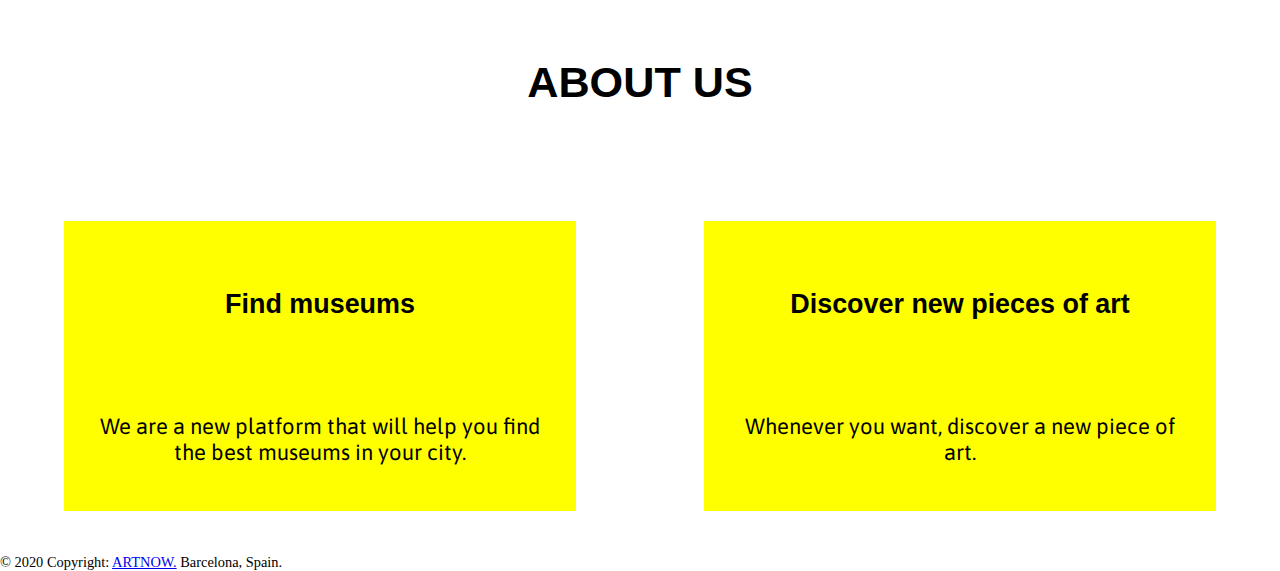
==== commit ae315c98: "fixed problems in the navbar" ====
--- a/index.html
+++ b/index.html
@@ -48,7 +48,7 @@
         <a class="nav-link" href="faq.html"> FAQ </a>
       </li>
       <li class="nav-item">
-        <a class="nav-link" href="singin.html"> LOGIN </a>
+        <a class="nav-link" href="singin.html"> LOG IN </a>
       </li>
     </ul>
   </div>
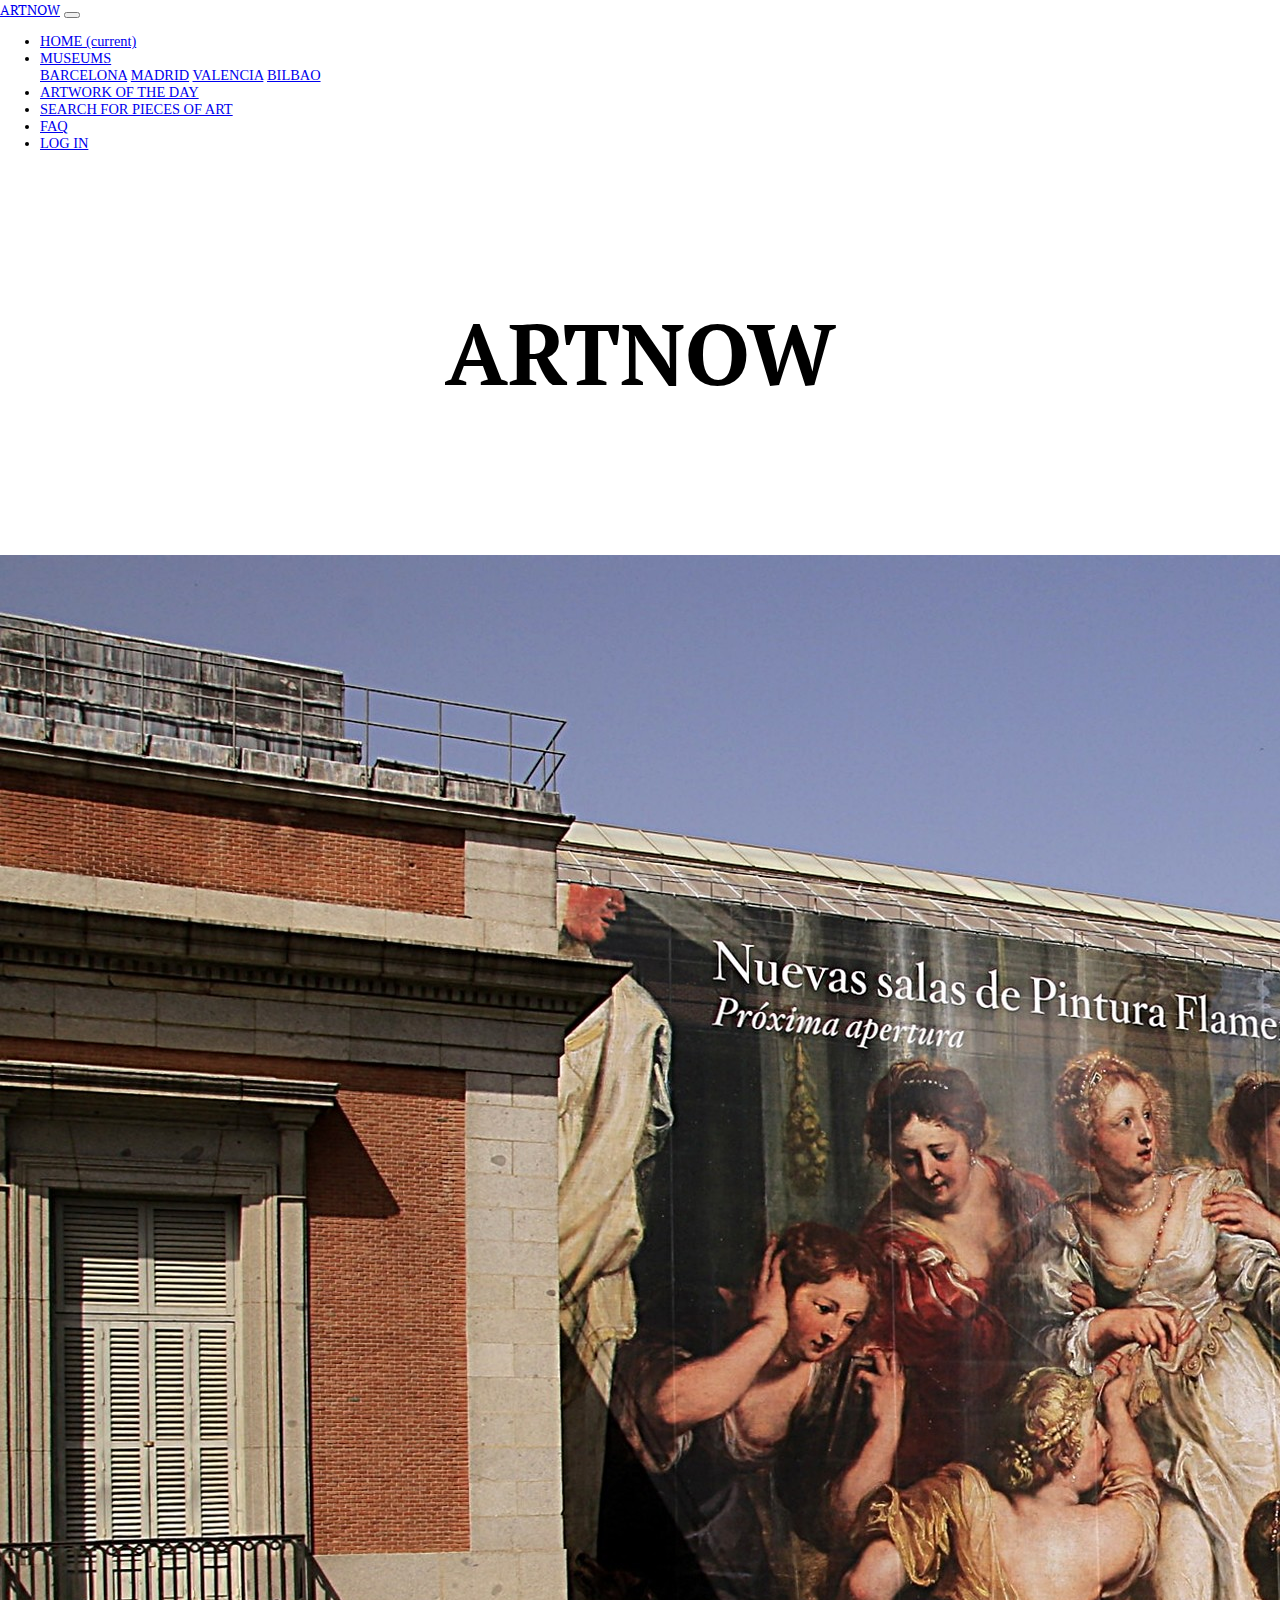
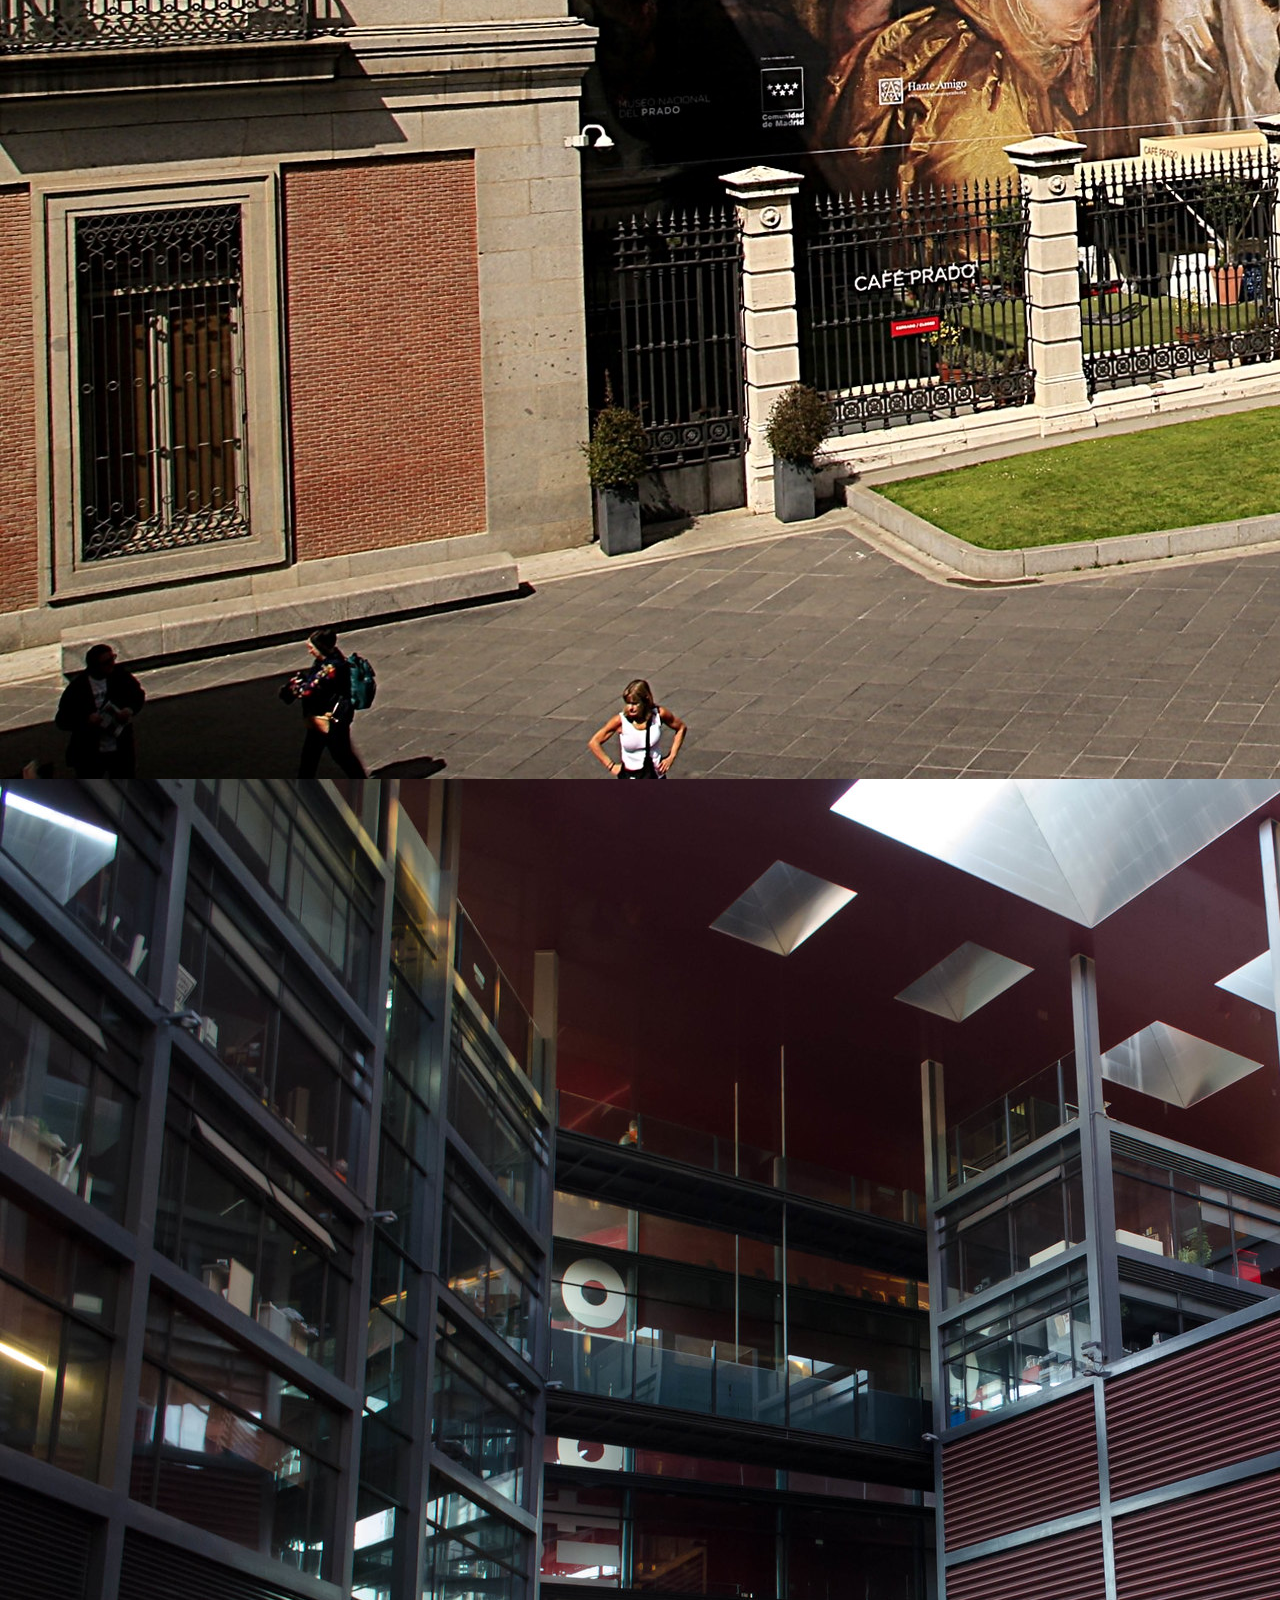
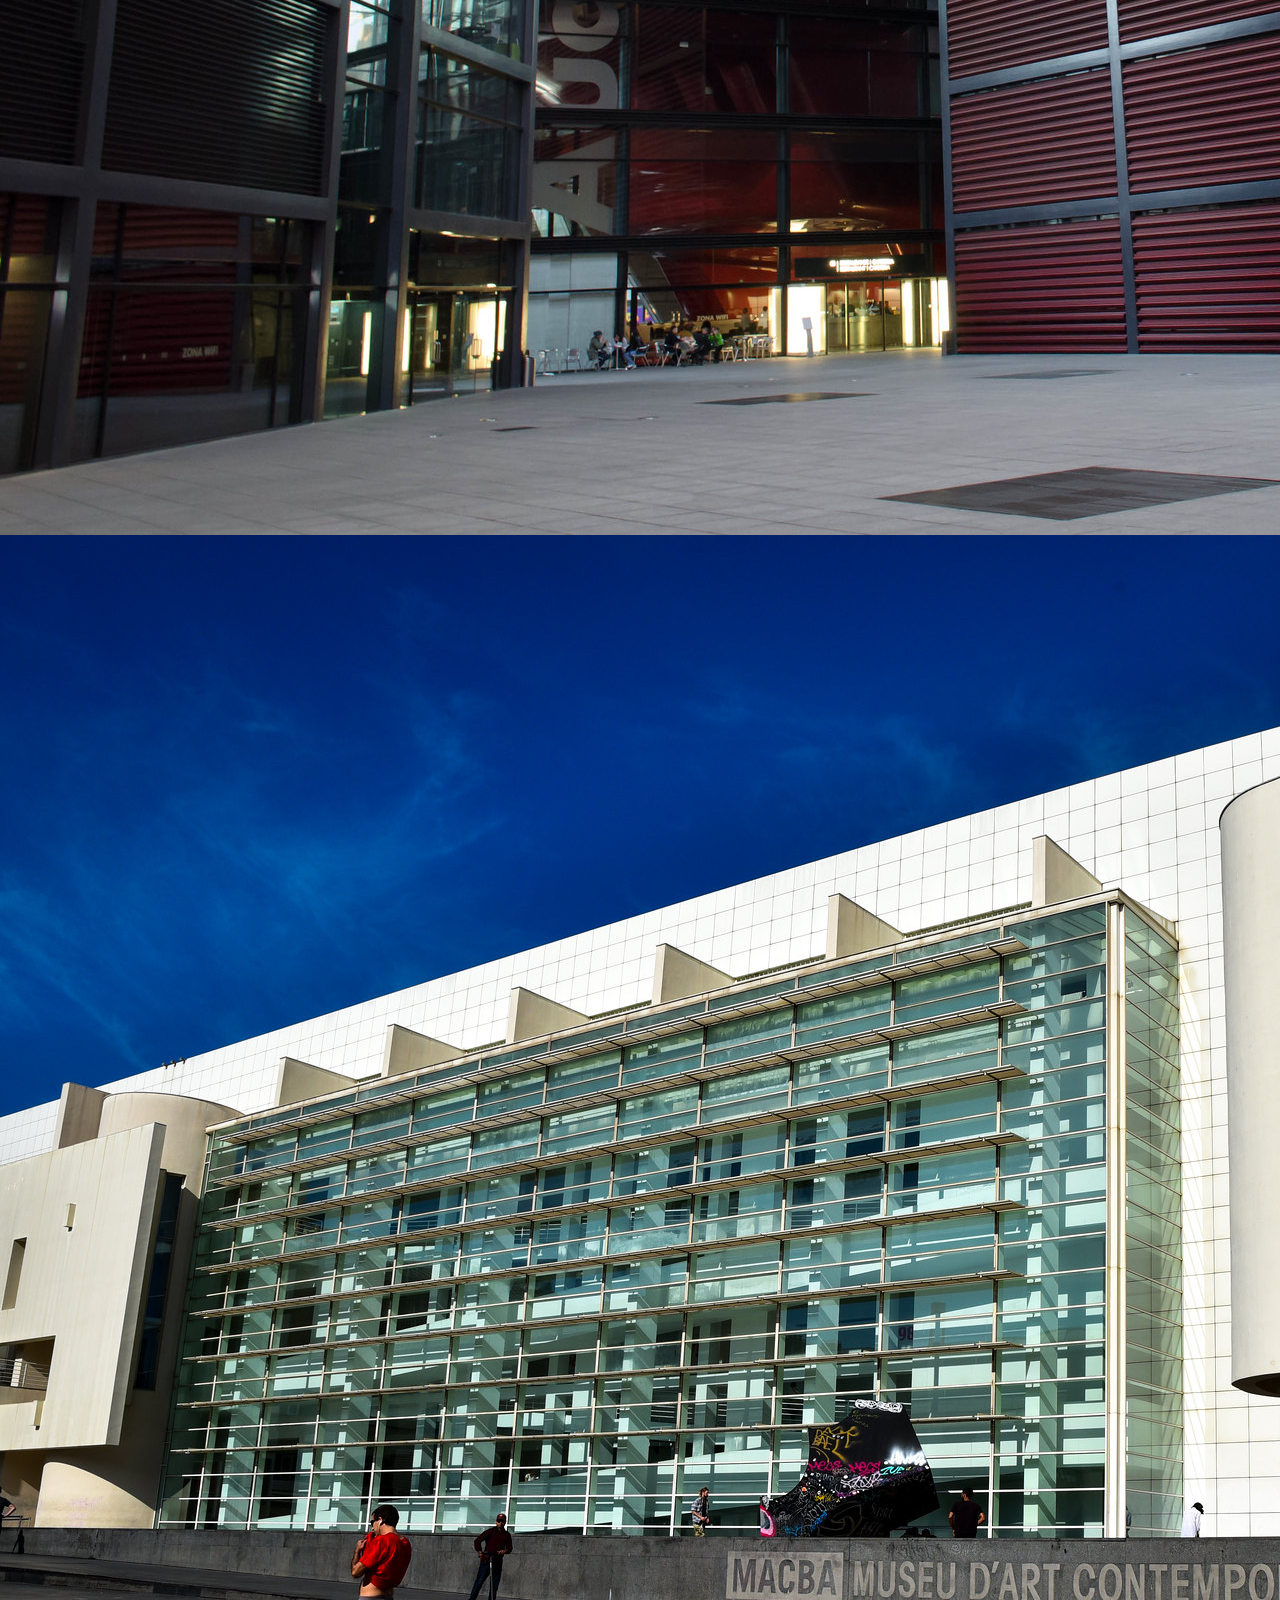
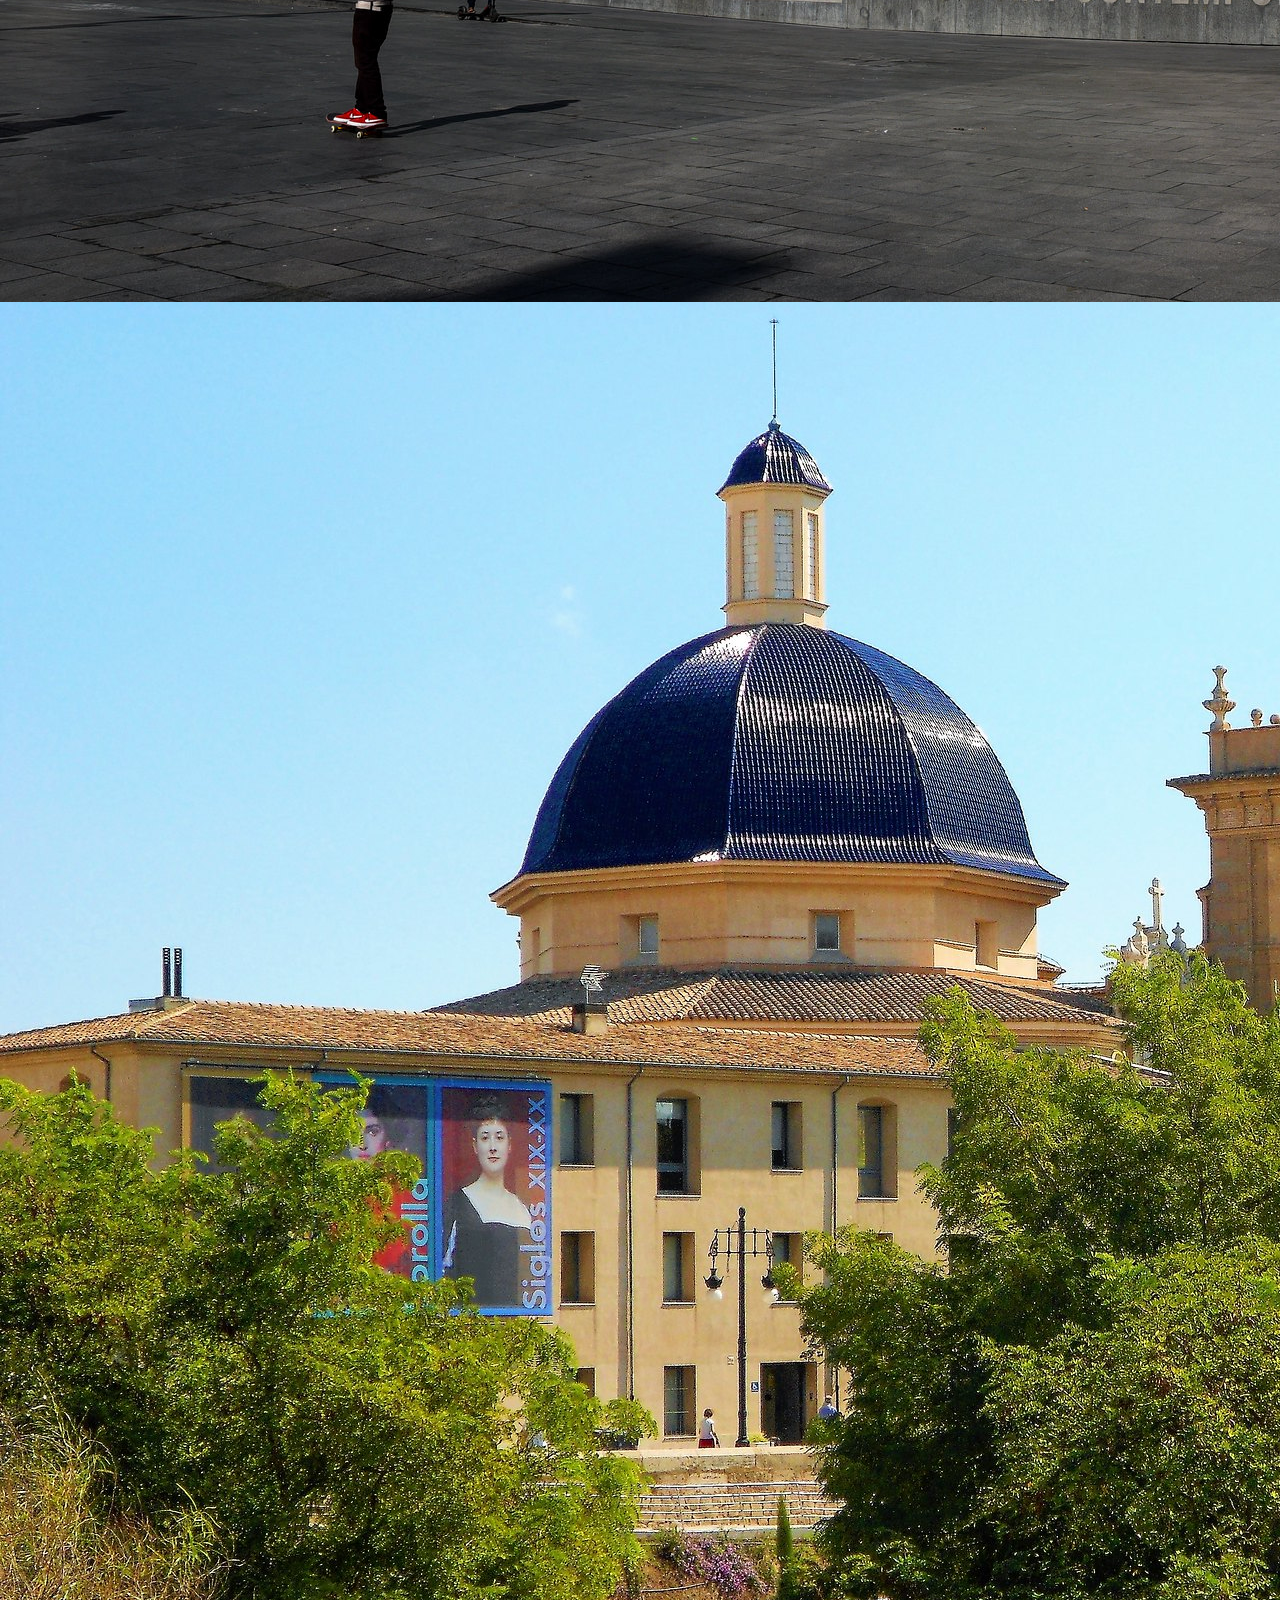
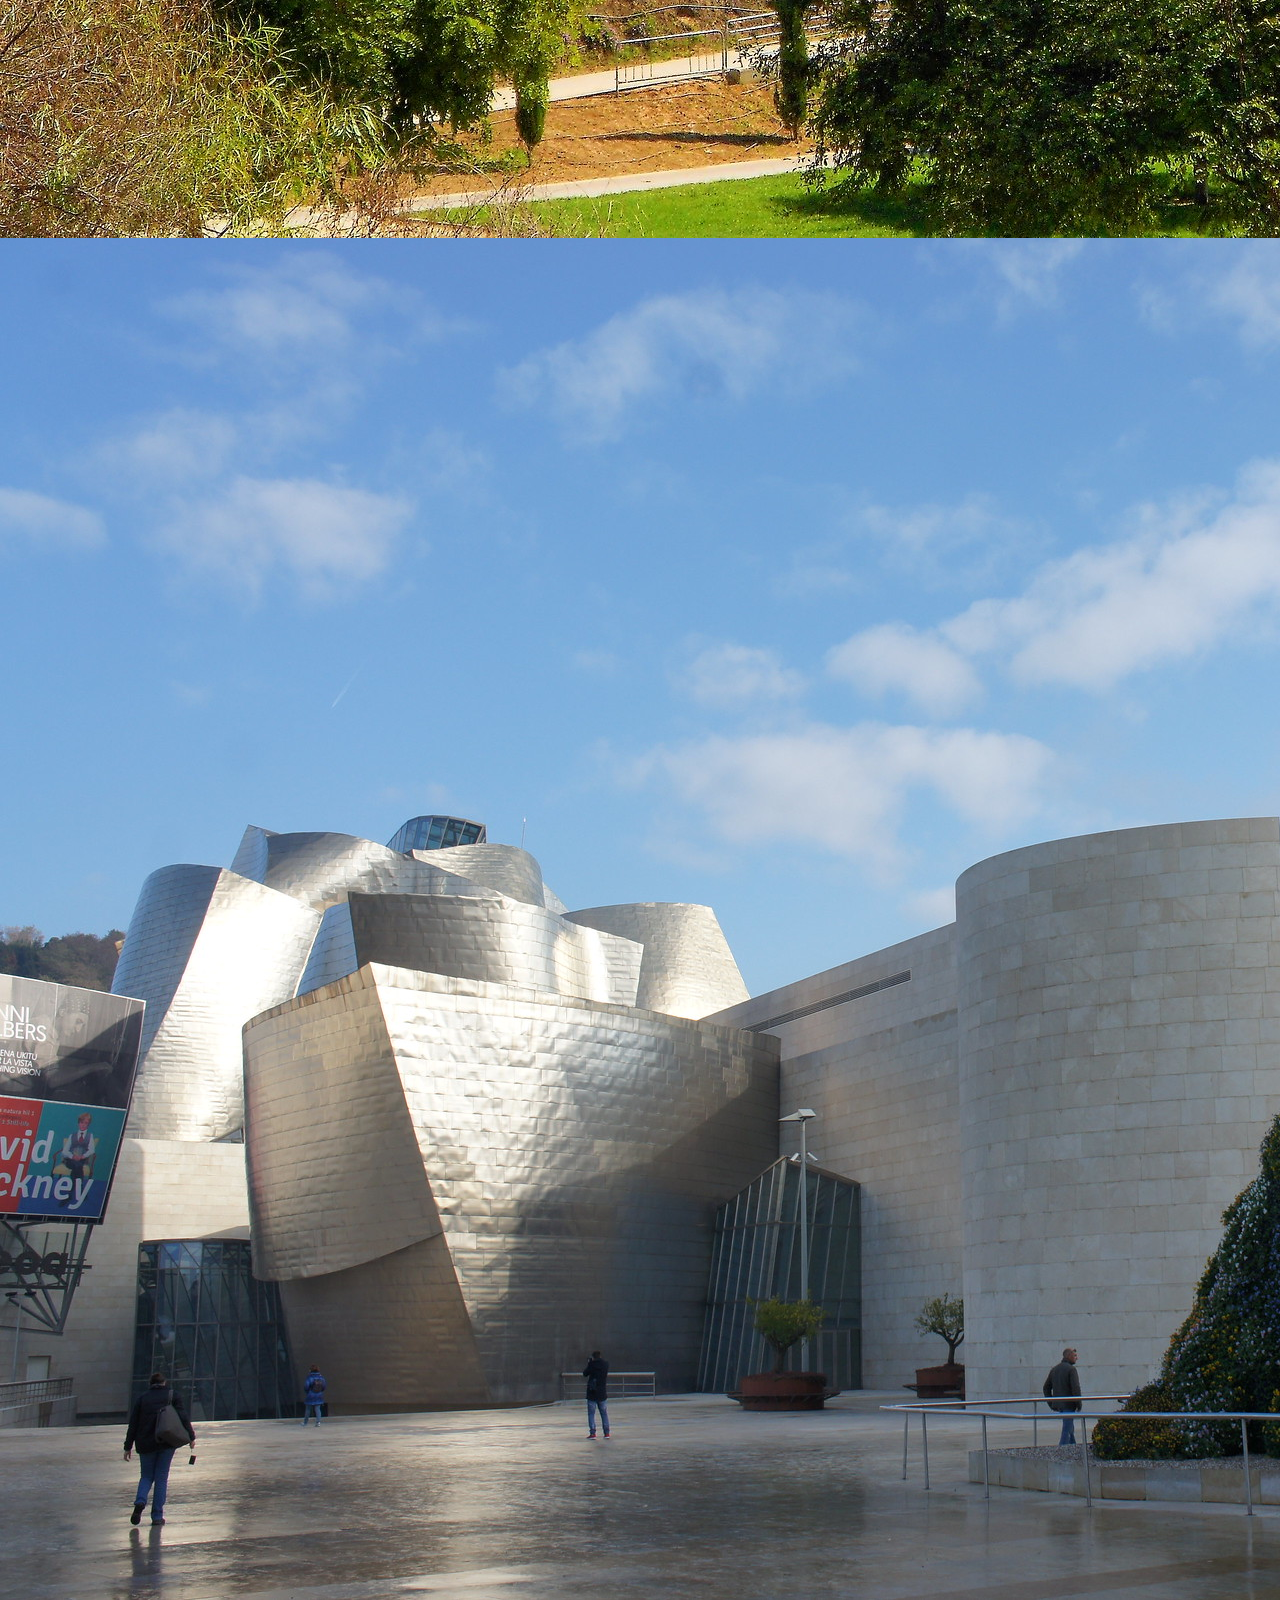
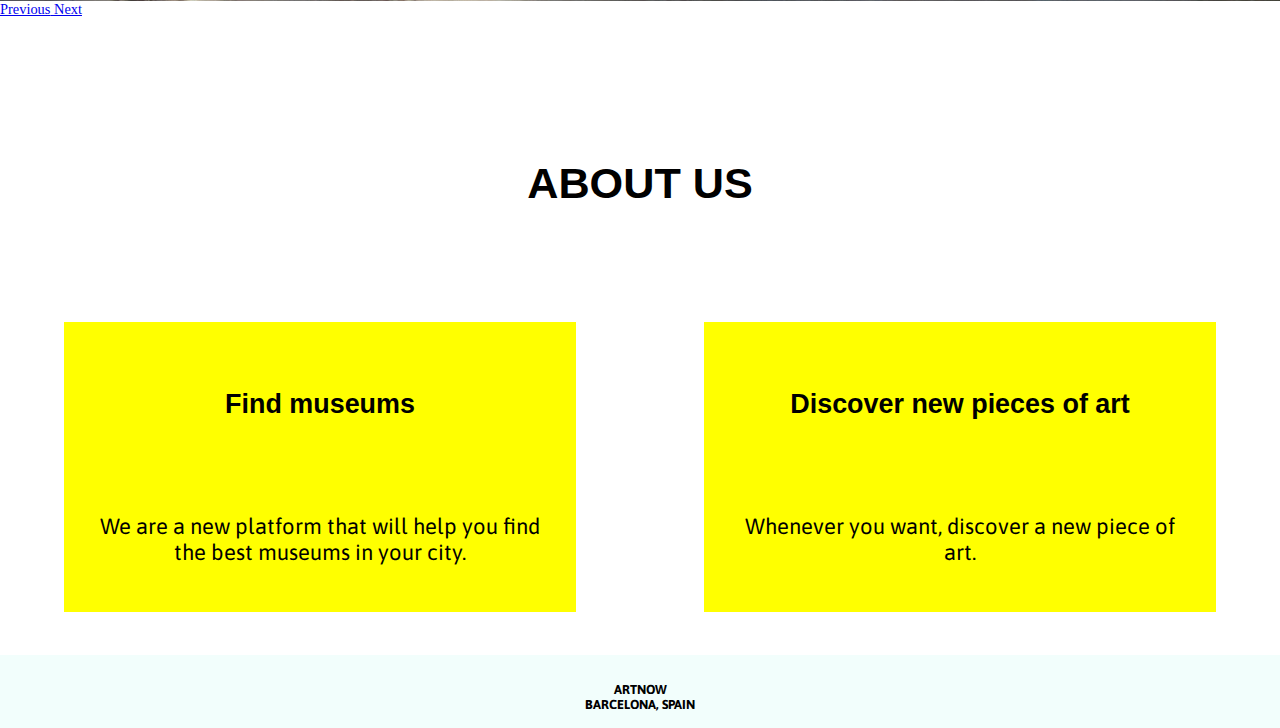
==== commit 384b62d7: "footer problems solved in all sections" ====
--- a/index.html
+++ b/index.html
@@ -107,11 +107,10 @@
   </section>
 
 <!-- FOUR SECTION: FOOTER -->
-  <footer class="page-footer font-small blue">
-    <div class="footer-copyright text-center py-3">© 2020 Copyright:
-      <a href="#">ARTNOW.</a> Barcelona, Spain.
-    </div>
-  </footer>
+<footer>
+  <p>ARTNOW<br />
+  BARCELONA, SPAIN</p>
+</footer>
 
 <!-- Primero jQuery, segundo Popper.js, tercero Bootstrap JS -->
 <script src="https://code.jquery.com/jquery-3.5.1.slim.min.js" integrity="sha384-DfXdz2htPH0lsSSs5nCTpuj/zy4C+OGpamoFVy38MVBnE+IbbVYUew+OrCXaRkfj" crossorigin="anonymous"></script>
--- a/styles/style.css
+++ b/styles/style.css
@@ -61,7 +61,7 @@
         font-size: 0.9em; 
 }
 h2{
-        font-size: 4.5em;
+        font-size: 6em;
         text-align: center;
         line-height: 1em;  
         padding-top: 1em;
@@ -144,6 +144,20 @@
 
 /* FOUR SECTION: FOOTER */
 
+.container-footer{
+display: flex;
+flex-direction: column;
+}
+
+footer {
+padding: 0.20em;
+background-color: RGBA(123,248,227,0.10);
+text-align: center;
+font-weight: bold;
+color: black;
+padding-top: 1em;
+}
+
         /* 2 MUSEUMS */
 
 /* FIRST SECTION: MUSEUMS BOXES */        
@@ -181,7 +195,6 @@
 color: black;
 font-size: 0.9em;
 }
-
 
 /* RESPONSIVE DESIGN FOR MUSEUMS BOXES */
 
@@ -218,6 +231,13 @@
         flex-direction: column;
         flex-wrap: wrap;
 }
+.box-museums-two:hover {
+        background-color: #E6DDF3;
+        transition-property: height;
+        transition-duration: 1s;
+        transition-timing-function:linear;
+        transition-delay: 1s;
+}
 }
 
         /* 3 ARTWORK OF THE DAY */
@@ -536,4 +556,4 @@
 .message-container{
         font-weight: bold;
         color: blue;
-}+}
